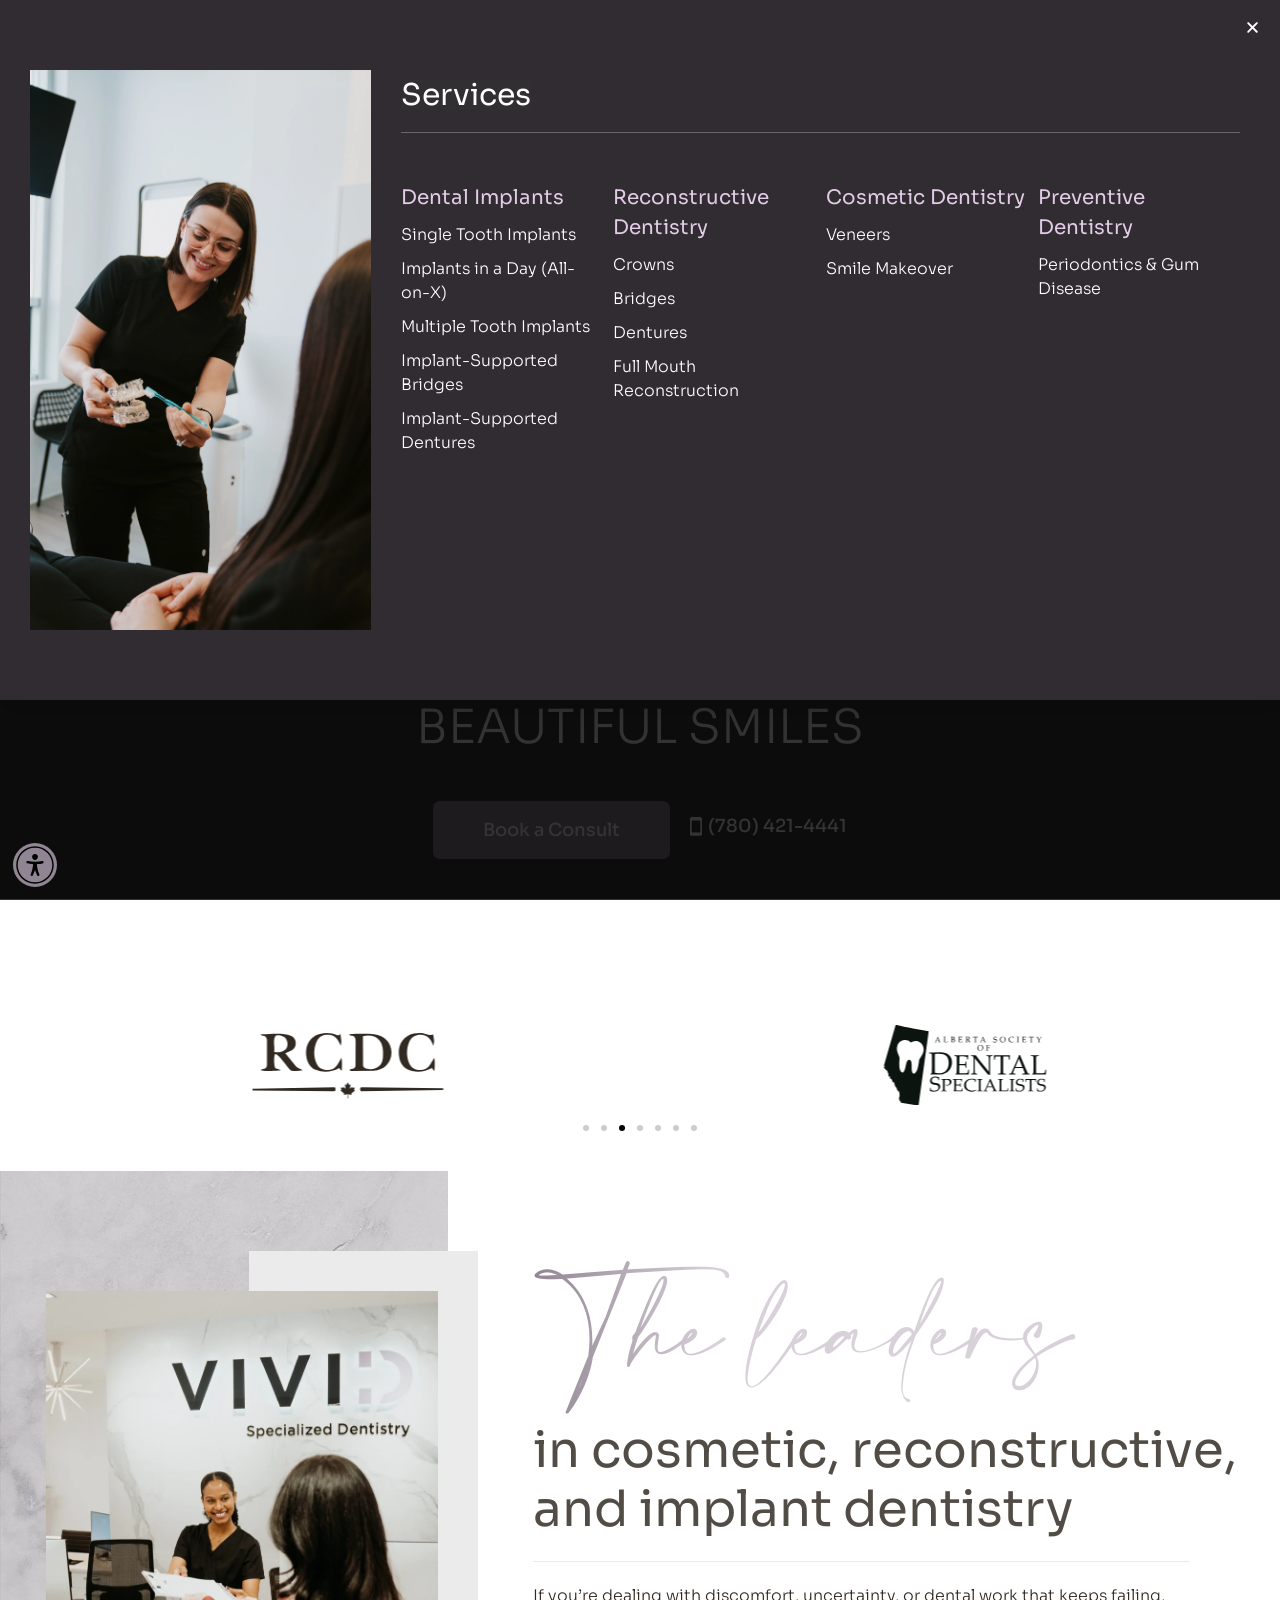
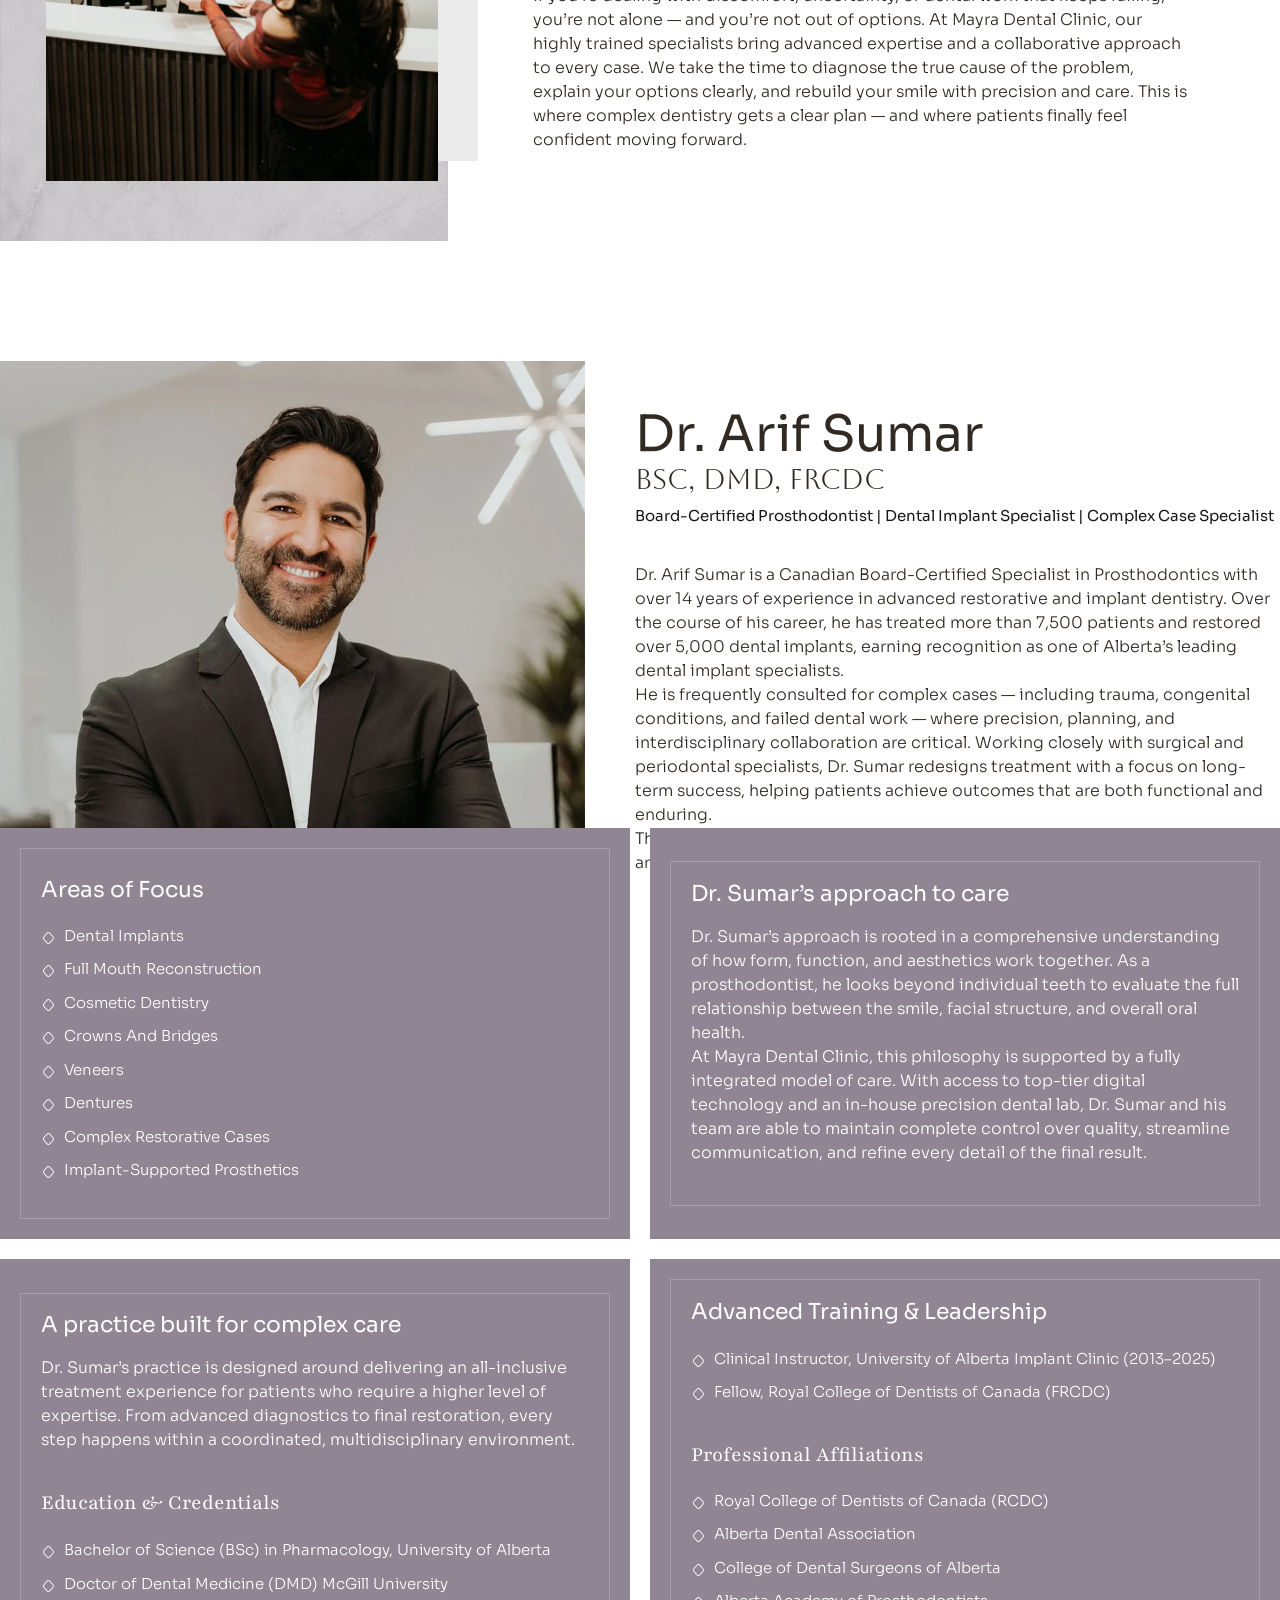
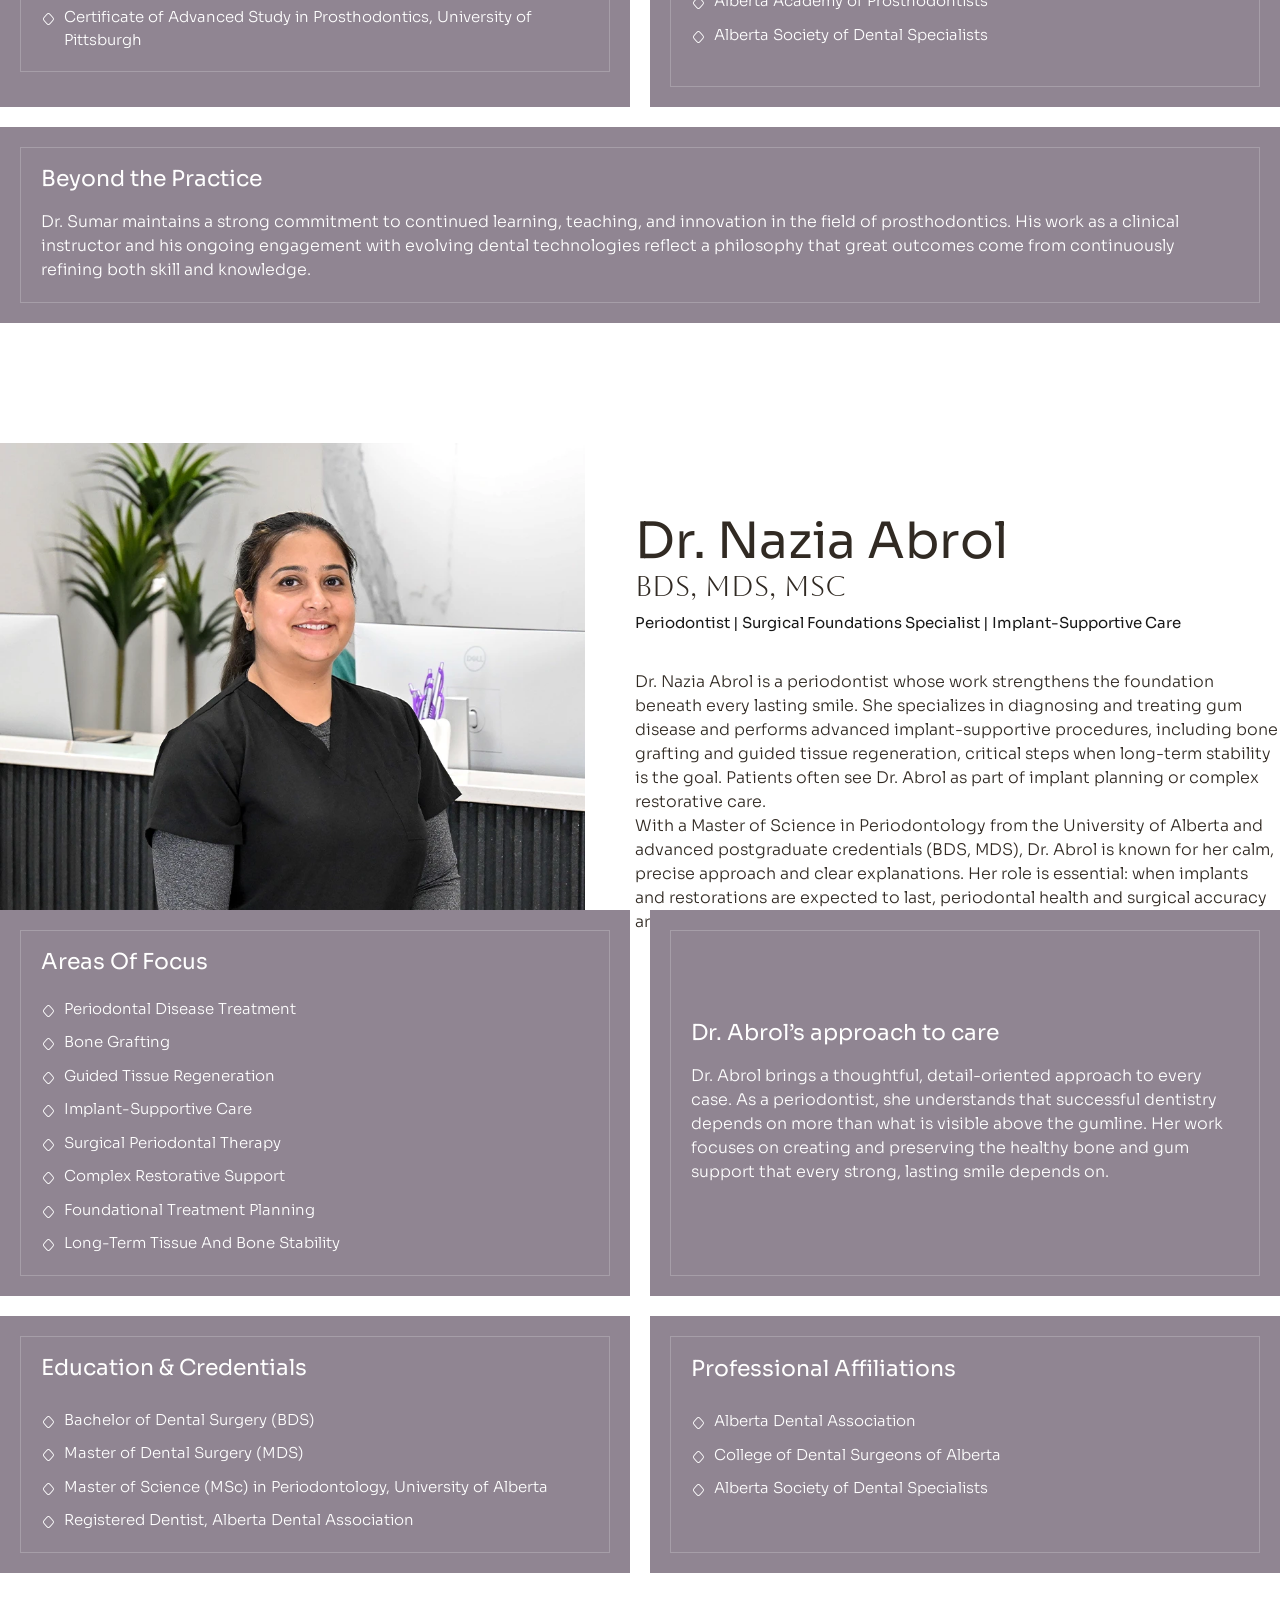
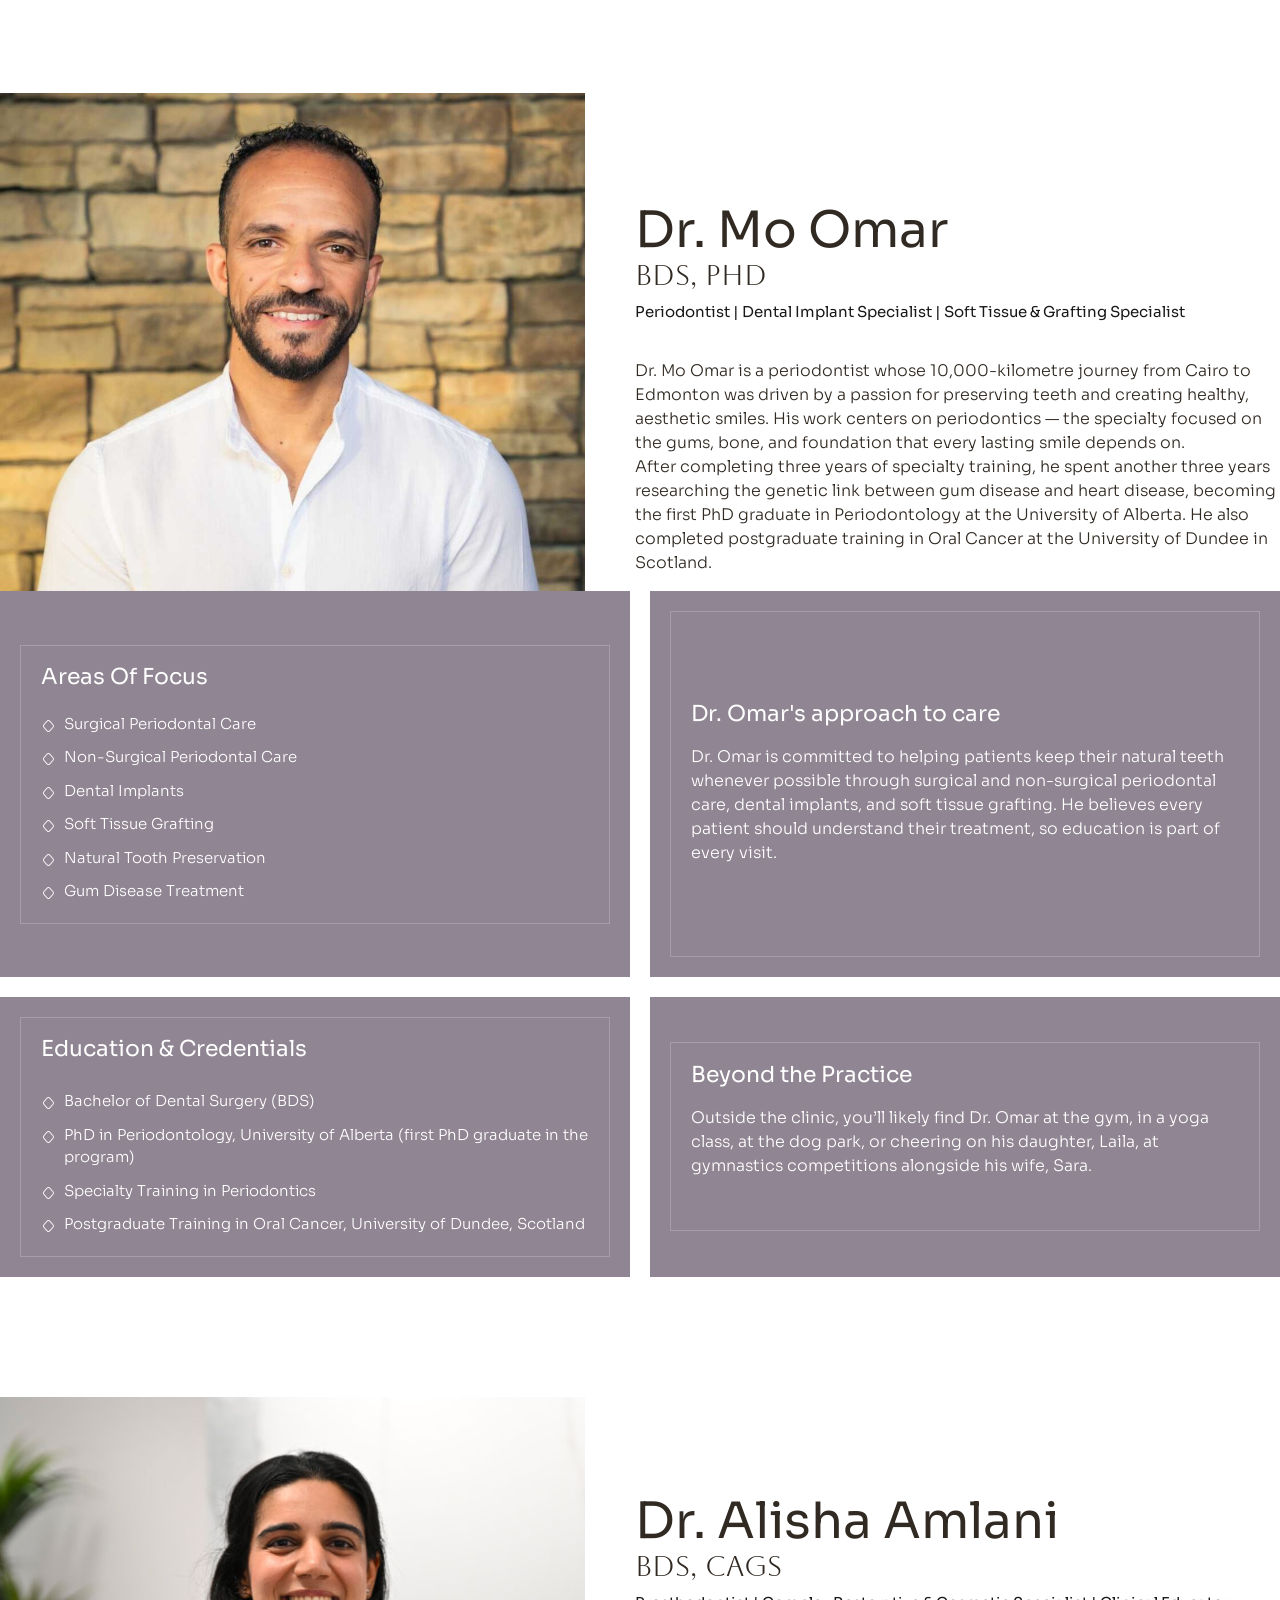
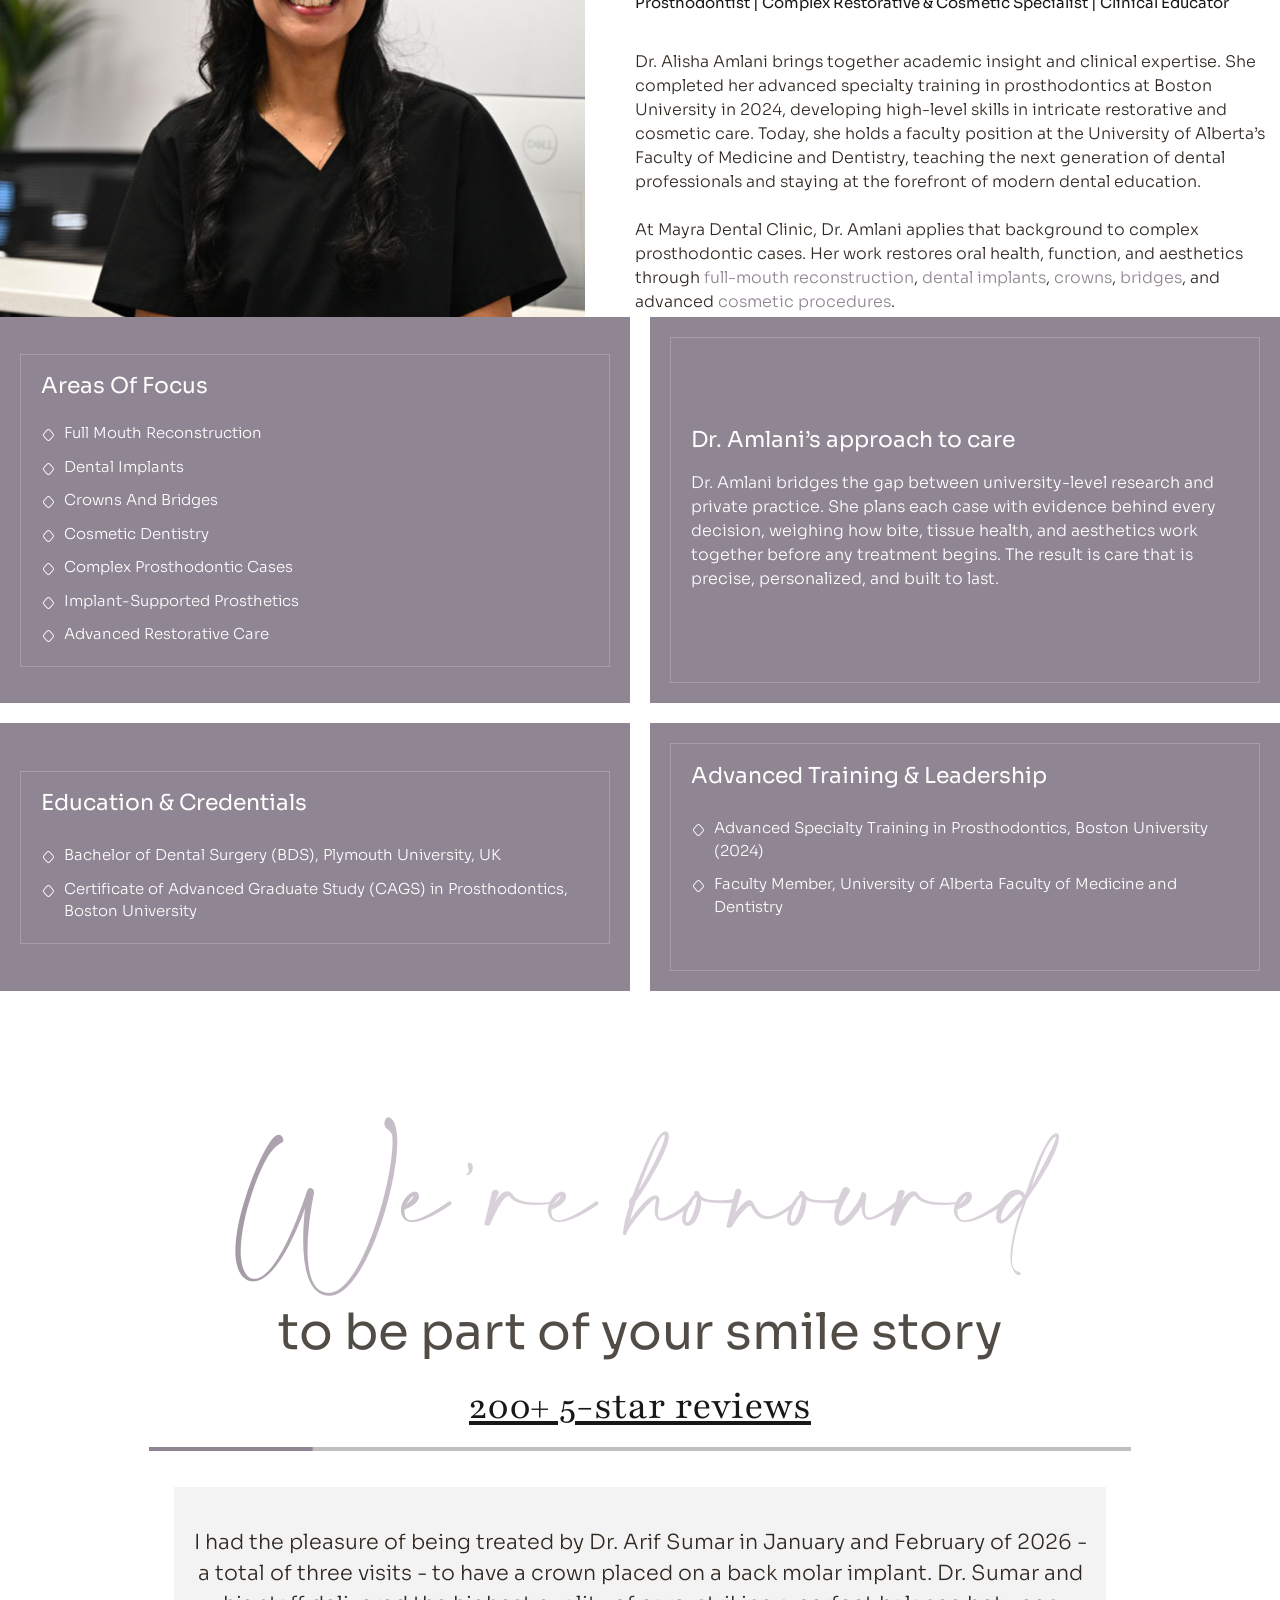
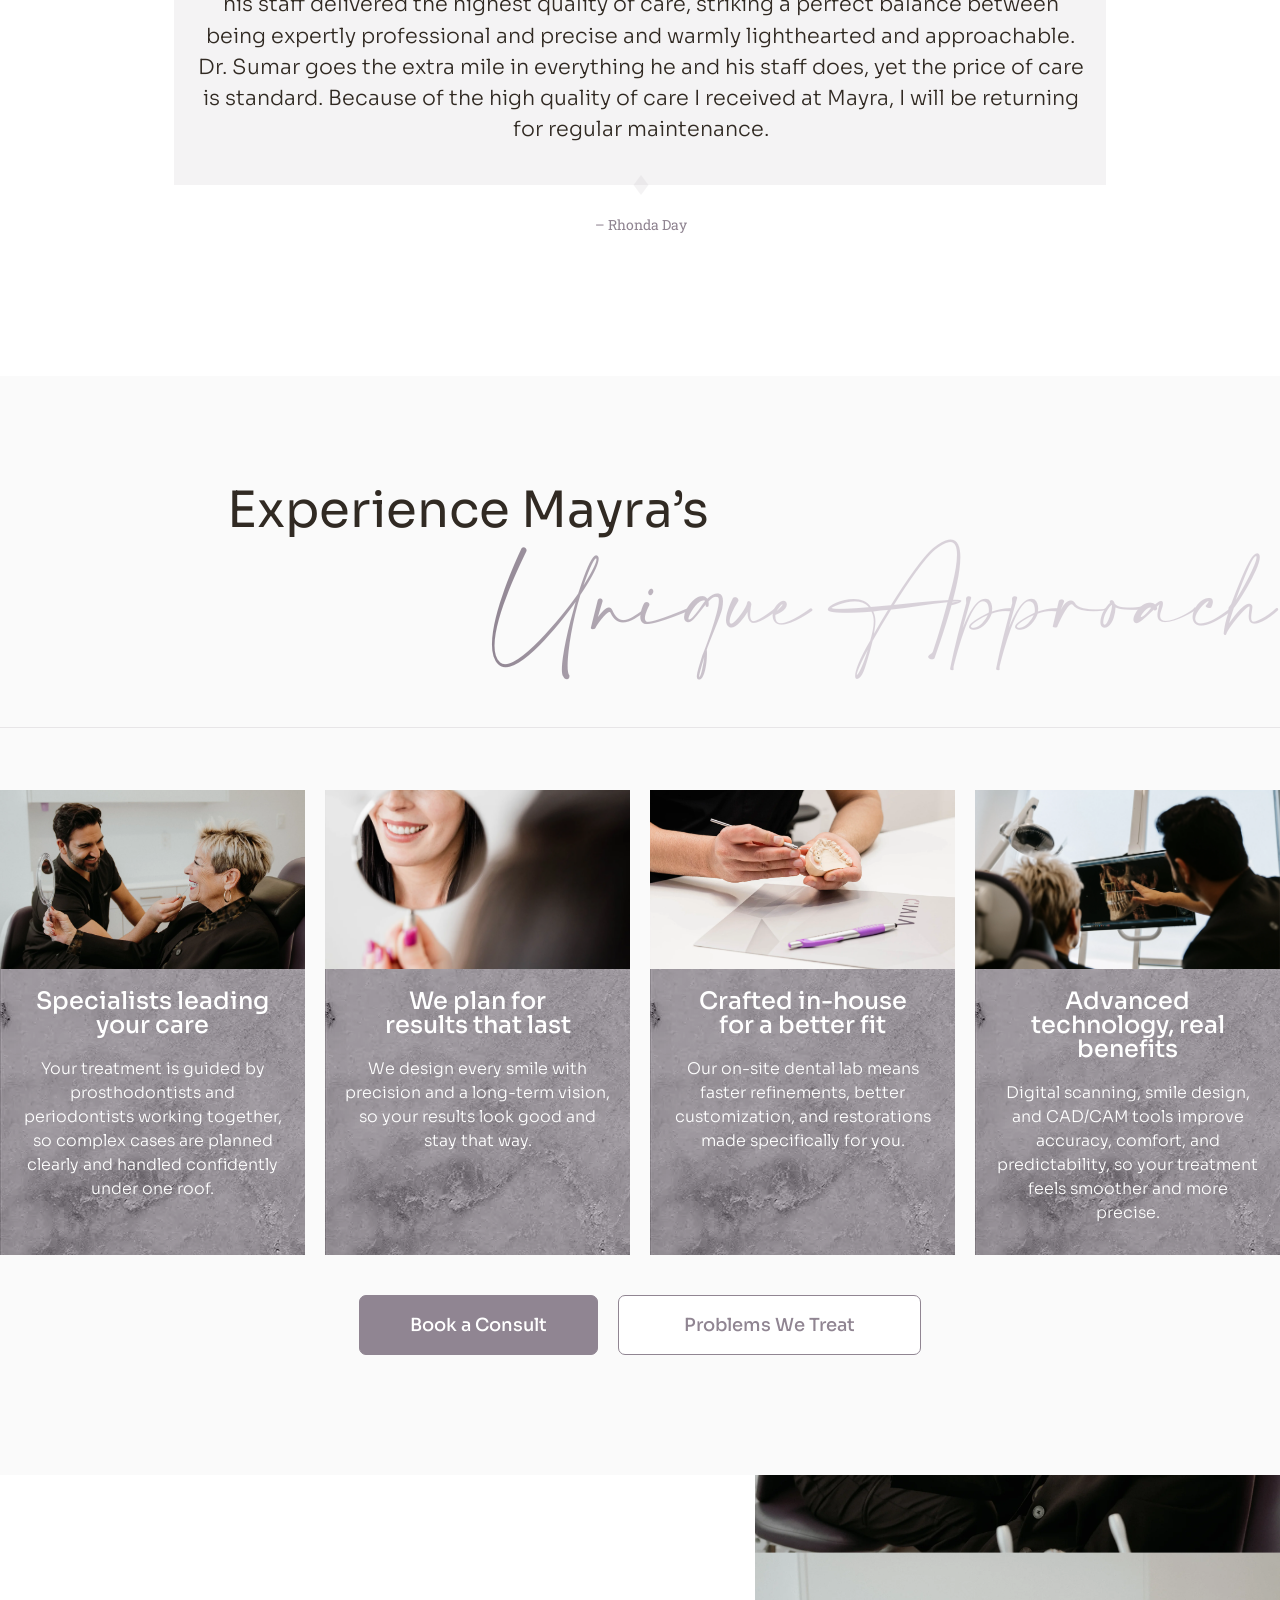
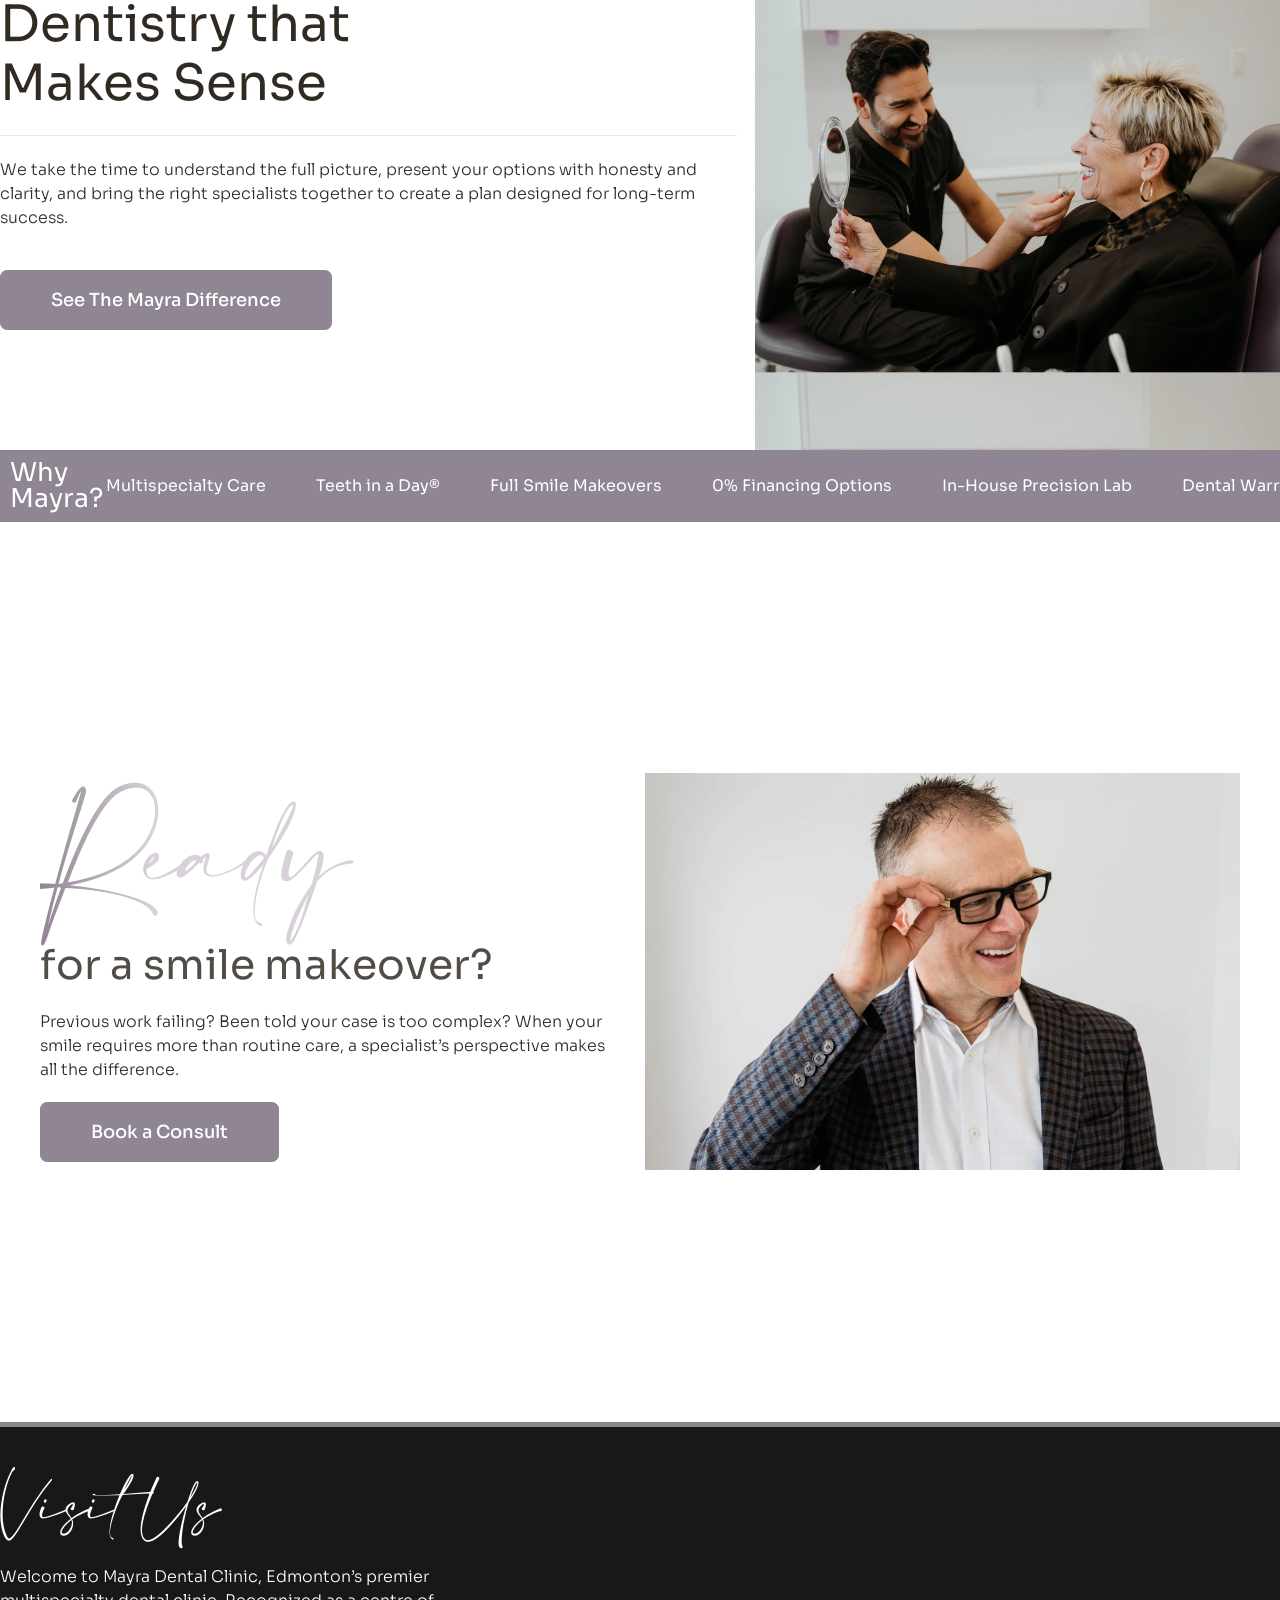
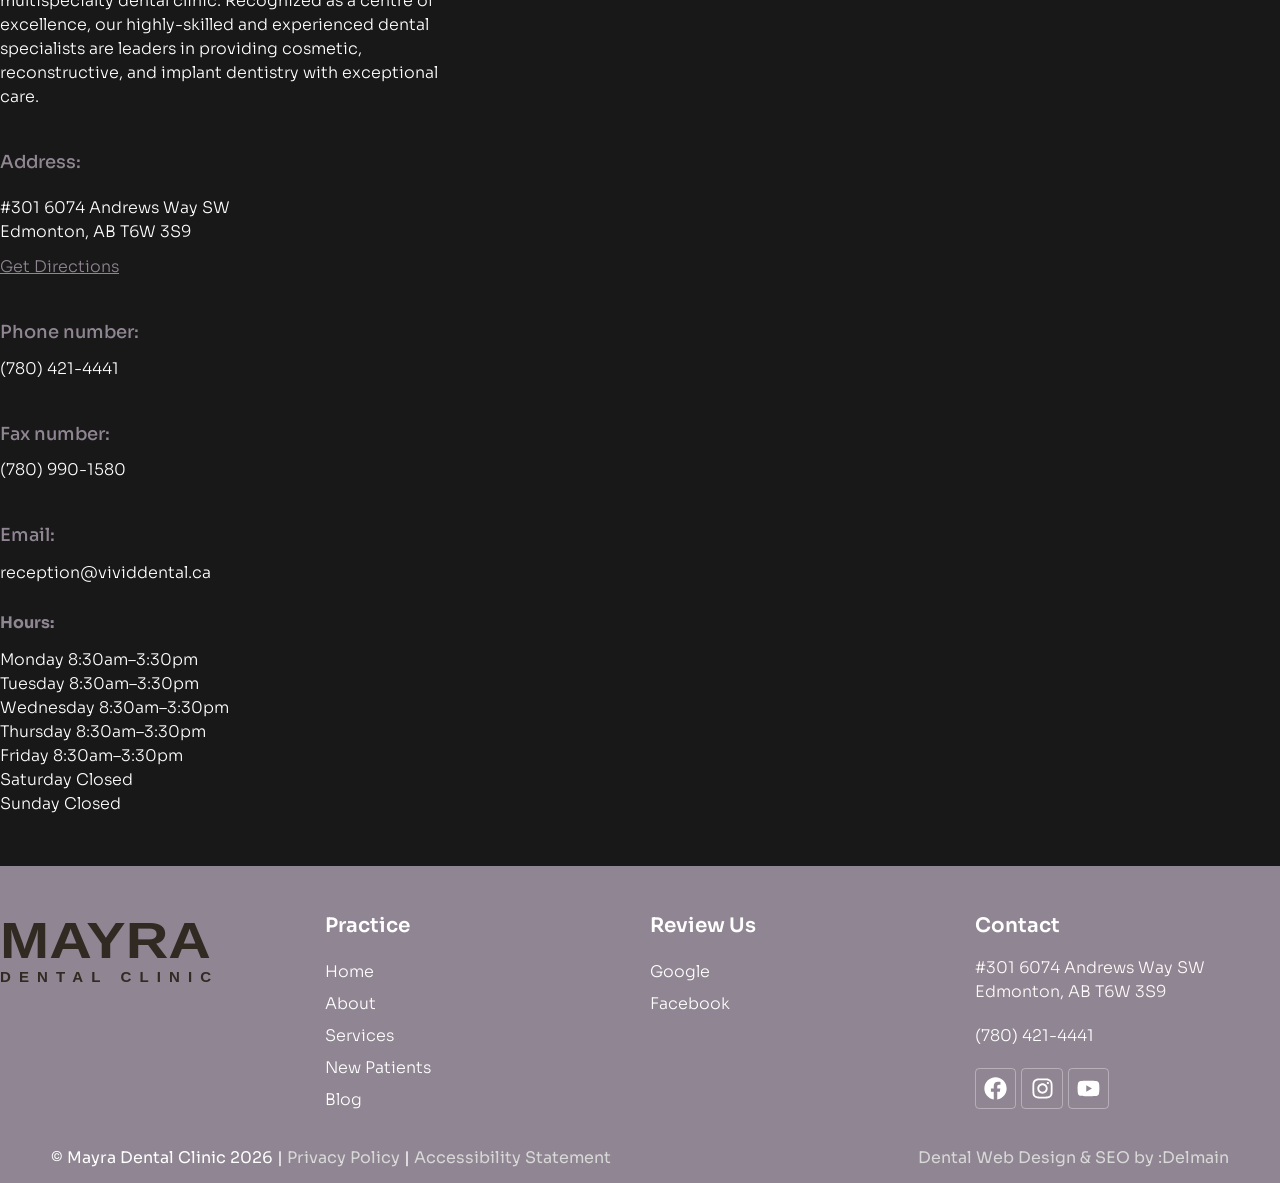
==== about.html @ be723bc6 "Add files via upload" ====
<!DOCTYPE html> <html lang=en-US data-uw-w-loader style><meta charset=utf-8><meta http-equiv=origin-trial content="A7vZI3v+Gz7JfuRolKNM4Aff6zaGuT7X0mf3wtoZTnKv6497cVMnhy03KDqX7kBz/q/[base64]">
<meta name=viewport content="width=device-width, initial-scale=1">
<link rel=profile href=https://gmpg.org/xfn/11>
<meta name=robots content="index, follow, max-image-preview:large, max-snippet:-1, max-video-preview:-1">
<title>About Us | Mayra Dental Clinic</title>
<meta name=description content="About Mayra Dental Clinic | Meet Our Top-Rated Edmonton Prosthodontic Team | Unique Identifier | Book Now">

<meta property=og:locale content=en_US>
<meta property=og:type content=article>
<meta property=og:title content="About Us | Mayra Dental Clinic">
<meta property=og:description content="About Mayra Dental Clinic | Meet Our Top-Rated Edmonton Prosthodontic Team | Unique Identifier | Book Now">

<meta property=og:site_name content="Mayra Dental Clinic">
<meta property=article:modified_time content=2026-08-17T14:33:22+00:00>
<meta property=og:image content=https://www.vividdental.ca/wp-content/uploads/2026/02/about-us-img-819x1024.webp>
<meta name=twitter:card content=summary_large_image>
<meta name=twitter:label1 content="Est. reading time">
<meta name=twitter:data1 content="14 minutes">






<style>:root{--sf-img-0: url("[data-uri]");--sf-img-1: url("[data-uri]");--sf-img-23: url("[data-uri]");--sf-img-24: url("[data-uri]")}</style>
<style id=global-styles-inline-css>:root{--wp--preset--aspect-ratio--square:1;--wp--preset--aspect-ratio--4-3:4/3;--wp--preset--aspect-ratio--3-4:3/4;--wp--preset--aspect-ratio--3-2:3/2;--wp--preset--aspect-ratio--2-3:2/3;--wp--preset--aspect-ratio--16-9:16/9;--wp--preset--aspect-ratio--9-16:9/16;--wp--preset--color--black:#000000;--wp--preset--color--cyan-bluish-gray:#abb8c3;--wp--preset--color--white:#ffffff;--wp--preset--color--pale-pink:#f78da7;--wp--preset--color--vivid-red:#cf2e2e;--wp--preset--color--luminous-vivid-orange:#ff6900;--wp--preset--color--luminous-vivid-amber:#fcb900;--wp--preset--color--light-green-cyan:#7bdcb5;--wp--preset--color--vivid-green-cyan:#00d084;--wp--preset--color--pale-cyan-blue:#8ed1fc;--wp--preset--color--vivid-cyan-blue:#0693e3;--wp--preset--color--vivid-purple:#9b51e0;--wp--preset--gradient--vivid-cyan-blue-to-vivid-purple:linear-gradient(135deg,rgb(6,147,227) 0%,rgb(155,81,224) 100%);--wp--preset--gradient--light-green-cyan-to-vivid-green-cyan:linear-gradient(135deg,rgb(122,220,180) 0%,rgb(0,208,130) 100%);--wp--preset--gradient--luminous-vivid-amber-to-luminous-vivid-orange:linear-gradient(135deg,rgb(252,185,0) 0%,rgb(255,105,0) 100%);--wp--preset--gradient--luminous-vivid-orange-to-vivid-red:linear-gradient(135deg,rgb(255,105,0) 0%,rgb(207,46,46) 100%);--wp--preset--gradient--very-light-gray-to-cyan-bluish-gray:linear-gradient(135deg,rgb(238,238,238) 0%,rgb(169,184,195) 100%);--wp--preset--gradient--cool-to-warm-spectrum:linear-gradient(135deg,rgb(74,234,220) 0%,rgb(151,120,209) 20%,rgb(207,42,186) 40%,rgb(238,44,130) 60%,rgb(251,105,98) 80%,rgb(254,248,76) 100%);--wp--preset--gradient--blush-light-purple:linear-gradient(135deg,rgb(255,206,236) 0%,rgb(152,150,240) 100%);--wp--preset--gradient--blush-bordeaux:linear-gradient(135deg,rgb(254,205,165) 0%,rgb(254,45,45) 50%,rgb(107,0,62) 100%);--wp--preset--gradient--luminous-dusk:linear-gradient(135deg,rgb(255,203,112) 0%,rgb(199,81,192) 50%,rgb(65,88,208) 100%);--wp--preset--gradient--pale-ocean:linear-gradient(135deg,rgb(255,245,203) 0%,rgb(182,227,212) 50%,rgb(51,167,181) 100%);--wp--preset--gradient--electric-grass:linear-gradient(135deg,rgb(202,248,128) 0%,rgb(113,206,126) 100%);--wp--preset--gradient--midnight:linear-gradient(135deg,rgb(2,3,129) 0%,rgb(40,116,252) 100%);--wp--preset--font-size--small:13px;--wp--preset--font-size--medium:20px;--wp--preset--font-size--large:36px;--wp--preset--font-size--x-large:42px;--wp--preset--spacing--20:0.44rem;--wp--preset--spacing--30:0.67rem;--wp--preset--spacing--40:1rem;--wp--preset--spacing--50:1.5rem;--wp--preset--spacing--60:2.25rem;--wp--preset--spacing--70:3.38rem;--wp--preset--spacing--80:5.06rem;--wp--preset--shadow--natural:6px 6px 9px rgba(0,0,0,0.2);--wp--preset--shadow--deep:12px 12px 50px rgba(0,0,0,0.4);--wp--preset--shadow--sharp:6px 6px 0px rgba(0,0,0,0.2);--wp--preset--shadow--outlined:6px 6px 0px -3px rgb(255,255,255),6px 6px rgb(0,0,0);--wp--preset--shadow--crisp:6px 6px 0px rgb(0,0,0)}:root{--wp--style--global--content-size:800px;--wp--style--global--wide-size:1200px}:where(body){margin:0}:root{--wp--style--block-gap:24px}body{padding-top:0px;padding-right:0px;padding-bottom:0px;padding-left:0px}</style>
<style id=hello-elementor-css>html{line-height:1.15;-webkit-text-size-adjust:100%}*,:after,:before{box-sizing:border-box}body{background-color:#fff;color:#333;font-family:-apple-system,BlinkMacSystemFont,Segoe UI,Roboto,Helvetica Neue,Arial,Noto Sans,sans-serif,Apple Color Emoji,Segoe UI Emoji,Segoe UI Symbol,Noto Color Emoji;font-size:1rem;font-weight:400;line-height:1.5;margin:0;-webkit-font-smoothing:antialiased;-moz-osx-font-smoothing:grayscale}h1,h2,h3,h6{color:inherit;font-family:inherit;font-weight:500;line-height:1.2;margin-block-end:1rem;margin-block-start:.5rem}h6{font-size:1rem}p{margin-block-end:.9rem;margin-block-start:0}a{background-color:transparent;color:#c36;text-decoration:none}a:active,a:hover{color:#336}strong{font-weight:bolder}img{border-style:none;height:auto;max-width:100%}textarea{font-family:inherit;font-size:1rem;line-height:1.5;margin:0}textarea{border:1px solid #666;border-radius:3px;padding:.5rem 1rem;transition:all .3s;width:100%}textarea:focus{border-color:#333}[type=button]:not(:disabled),[type=submit]:not(:disabled),button:not(:disabled){cursor:pointer}textarea{overflow:auto;resize:vertical}[type=number]::-webkit-inner-spin-button,[type=number]::-webkit-outer-spin-button{height:auto}[type=search]::-webkit-search-decoration{-webkit-appearance:none}::-webkit-file-upload-button{-webkit-appearance:button;font:inherit}li,ul{background:transparent;border:0;font-size:100%;margin-block-end:0;margin-block-start:0;outline:0;vertical-align:baseline}[tabindex]:not([tabindex="-1"]):focus-visible,a:focus-visible,textarea:focus-visible{box-shadow:0 0 0 4px #fff;outline:2px solid #000;outline-offset:2px}[tabindex]:not([tabindex="-1"]):focus:not(:focus-visible),a:focus:not(:focus-visible),button:focus:not(:focus-visible),input:focus:not(:focus-visible),select:focus:not(:focus-visible),textarea:focus:not(:focus-visible){box-shadow:none;outline:none}</style>
<style id=hello-elementor-theme-style-css>.screen-reader-text{position:absolute!important;word-wrap:normal!important}.screen-reader-text:focus{background-color:#eee;clip:auto!important;clip-path:none;color:#333;display:block;font-size:1rem;height:auto;left:5px;line-height:normal;padding:12px 24px;text-decoration:none;top:5px;width:auto;z-index:100000}@custom-media --hello-screen-xs-and-below (width < 576px);@custom-media --hello-screen-xs-and-above (width >= 576px);@custom-media --hello-screen-xs-only (0 <= width < 576px);@custom-media --hello-screen-sm-and-below (width < 768px);@custom-media --hello-screen-sm-and-above (width >= 768px);@custom-media --hello-screen-sm-only (576px <= width < 768px);@custom-media --hello-screen-md-and-below (width < 992px);@custom-media --hello-screen-md-and-above (width >= 992px);@custom-media --hello-screen-md-only (768px <= width < 992px);@custom-media --hello-screen-xl-and-below (width < 1200px);@custom-media --hello-screen-xl-and-above (width >= 1200px);@custom-media --hello-screen-xl-only (992px <= width < 1200px);</style>
<style>.dialog-widget-content{background-color:var(--e-a-bg-default);border-radius:3px;box-shadow:2px 8px 23px 3px rgba(0,0,0,.2);overflow:hidden;position:absolute}.dialog-message{box-sizing:border-box;line-height:1.5}.dialog-close-button{color:var(--e-a-color-txt);cursor:pointer;font-size:15px;inset-inline-end:15px;line-height:1;margin-block-start:15px;position:absolute;transition:var(--e-a-transition-hover)}.dialog-close-button:hover{color:var(--e-a-color-txt-hover)}.dialog-type-lightbox{background-color:rgba(0,0,0,.8);bottom:0;height:100%;left:0;position:fixed;-webkit-user-select:none;-moz-user-select:none;user-select:none;width:100%;z-index:9999}</style><style id=elementor-frontend-css>:root{--direction-multiplier:1}.elementor-screen-only,.screen-reader-text{height:1px;margin:-1px;overflow:hidden;padding:0;position:absolute;top:-10000em;width:1px;clip:rect(0,0,0,0);border:0}.elementor *,.elementor :after,.elementor :before{box-sizing:border-box}.elementor a{box-shadow:none;text-decoration:none}.elementor img{border:none;border-radius:0;box-shadow:none;height:auto;max-width:100%}.elementor iframe,.elementor video{border:none;line-height:1;margin:0;max-width:100%;width:100%}.elementor .elementor-background-video-container{direction:ltr;inset:0;overflow:hidden;position:absolute;z-index:0}.elementor .elementor-background-video-container{pointer-events:none;transition:opacity 1s}.elementor .elementor-background-video-hosted{inset-block-start:50%;inset-inline-start:50%;position:absolute;transform:translate(-50%,-50%)}.elementor .elementor-background-video-hosted{-o-object-fit:cover;object-fit:cover}.elementor-element{--flex-direction:initial;--flex-wrap:initial;--justify-content:initial;--align-items:initial;--align-content:initial;--gap:initial;--flex-basis:initial;--flex-grow:initial;--flex-shrink:initial;--order:initial;--align-self:initial;align-self:var(--align-self);flex-basis:var(--flex-basis);flex-grow:var(--flex-grow);flex-shrink:var(--flex-shrink);order:var(--order)}.elementor-element:where(.e-con-full,.elementor-widget){align-content:var(--align-content);align-items:var(--align-items);flex-direction:var(--flex-direction);flex-wrap:var(--flex-wrap);gap:var(--row-gap) var(--column-gap);justify-content:var(--justify-content)}.elementor-align-left{text-align:left}.elementor-align-left .elementor-button{width:auto}@media (max-width:767px){.elementor-mobile-align-center{text-align:center}.elementor-mobile-align-center .elementor-button{width:auto}}:root{--page-title-display:block}@keyframes eicon-spin{0%{transform:rotate(0deg)}to{transform:rotate(359deg)}}.elementor-widget{position:relative}.elementor-grid .elementor-grid-item{min-width:0}.elementor-grid-0 .elementor-grid{display:inline-block;margin-block-end:calc(-1*var(--grid-row-gap));width:100%;word-spacing:var(--grid-column-gap)}.elementor-grid-0 .elementor-grid .elementor-grid-item{display:inline-block;margin-block-end:var(--grid-row-gap);word-break:break-word}@media (min-width:1025px){#elementor-device-mode:after{content:"desktop"}}@media (min-width:-1){#elementor-device-mode:after{content:"widescreen"}}@media (max-width:-1){#elementor-device-mode:after{content:"laptop";content:"tablet_extra"}}@media (max-width:1024px){#elementor-device-mode:after{content:"tablet"}}@media (max-width:-1){#elementor-device-mode:after{content:"mobile_extra"}}@media (max-width:767px){#elementor-device-mode:after{content:"mobile"}}@media (prefers-reduced-motion:no-preference){html{scroll-behavior:smooth}}.e-con{--border-radius:0;--border-top-width:0px;--border-right-width:0px;--border-bottom-width:0px;--border-left-width:0px;--border-style:initial;--border-color:initial;--container-widget-width:100%;--container-widget-height:initial;--container-widget-flex-grow:0;--container-widget-align-self:initial;--content-width:min(100%,var(--container-max-width,1140px));--width:100%;--min-height:initial;--height:auto;--text-align:initial;--margin-top:0px;--margin-right:0px;--margin-bottom:0px;--margin-left:0px;--padding-top:var(--container-default-padding-top,10px);--padding-right:var(--container-default-padding-right,10px);--padding-bottom:var(--container-default-padding-bottom,10px);--padding-left:var(--container-default-padding-left,10px);--position:relative;--z-index:revert;--overflow:visible;--gap:var(--widgets-spacing,20px);--row-gap:var(--widgets-spacing-row,20px);--column-gap:var(--widgets-spacing-column,20px);--overlay-mix-blend-mode:initial;--overlay-opacity:1;--overlay-transition:0.3s;--e-con-grid-template-columns:repeat(3,1fr);--e-con-grid-template-rows:repeat(2,1fr);border-radius:var(--border-radius);height:var(--height);min-height:var(--min-height);min-width:0;overflow:var(--overflow);position:var(--position);width:var(--width);z-index:var(--z-index);--flex-wrap-mobile:wrap}.e-con:where(:not(.e-div-block-base)){transition:background var(--background-transition,.3s),border var(--border-transition,.3s),box-shadow var(--border-transition,.3s),transform var(--e-con-transform-transition-duration,.4s)}.e-con{--margin-block-start:var(--margin-top);--margin-block-end:var(--margin-bottom);--margin-inline-start:var(--margin-left);--margin-inline-end:var(--margin-right);--padding-inline-start:var(--padding-left);--padding-inline-end:var(--padding-right);--padding-block-start:var(--padding-top);--padding-block-end:var(--padding-bottom);--border-block-start-width:var(--border-top-width);--border-block-end-width:var(--border-bottom-width);--border-inline-start-width:var(--border-left-width);--border-inline-end-width:var(--border-right-width)}.e-con{margin-block-end:var(--margin-block-end);margin-block-start:var(--margin-block-start);margin-inline-end:var(--margin-inline-end);margin-inline-start:var(--margin-inline-start);padding-inline-end:var(--padding-inline-end);padding-inline-start:var(--padding-inline-start)}.e-con.e-flex{--flex-direction:column;--flex-basis:auto;--flex-grow:0;--flex-shrink:1;flex:var(--flex-grow) var(--flex-shrink) var(--flex-basis)}.e-con-full,.e-con>.e-con-inner{padding-block-end:var(--padding-block-end);padding-block-start:var(--padding-block-start);text-align:var(--text-align)}.e-con-full.e-flex,.e-con.e-flex>.e-con-inner{flex-direction:var(--flex-direction)}.e-con,.e-con>.e-con-inner{display:var(--display)}.e-con-boxed.e-flex{align-content:normal;align-items:normal;flex-direction:column;flex-wrap:nowrap;justify-content:normal}.e-con-boxed{gap:initial;text-align:initial}.e-con.e-flex>.e-con-inner{align-content:var(--align-content);align-items:var(--align-items);align-self:auto;flex-basis:auto;flex-grow:1;flex-shrink:1;flex-wrap:var(--flex-wrap);justify-content:var(--justify-content)}.e-con>.e-con-inner{gap:var(--row-gap) var(--column-gap);height:100%;margin:0 auto;max-width:var(--content-width);padding-inline-end:0;padding-inline-start:0;width:100%}:is(.elementor-section-wrap,[data-elementor-id])>.e-con{--margin-left:auto;--margin-right:auto;max-width:min(100%,var(--width))}.e-con .elementor-widget.elementor-widget{margin-block-end:0}.e-con:before,:is(.e-con,.e-con>.e-con-inner)>.elementor-background-video-container:before{border-block-end-width:var(--border-block-end-width);border-block-start-width:var(--border-block-start-width);border-color:var(--border-color);border-inline-end-width:var(--border-inline-end-width);border-inline-start-width:var(--border-inline-start-width);border-radius:var(--border-radius);border-style:var(--border-style);content:var(--background-overlay);display:block;height:max(100% + var(--border-top-width) + var(--border-bottom-width),100%);left:calc(0px - var(--border-left-width));mix-blend-mode:var(--overlay-mix-blend-mode);opacity:var(--overlay-opacity);position:absolute;top:calc(0px - var(--border-top-width));transition:var(--overlay-transition,.3s);width:max(100% + var(--border-left-width) + var(--border-right-width),100%)}.e-con:before{transition:background var(--overlay-transition,.3s),border-radius var(--border-transition,.3s),opacity var(--overlay-transition,.3s)}:is(.e-con,.e-con>.e-con-inner)>.elementor-background-video-container{border-block-end-width:var(--border-block-end-width);border-block-start-width:var(--border-block-start-width);border-color:var(--border-color);border-inline-end-width:var(--border-inline-end-width);border-inline-start-width:var(--border-inline-start-width);border-radius:var(--border-radius);border-style:var(--border-style);height:max(100% + var(--border-top-width) + var(--border-bottom-width),100%);left:calc(0px - var(--border-left-width));top:calc(0px - var(--border-top-width));width:max(100% + var(--border-left-width) + var(--border-right-width),100%)}:is(.e-con,.e-con>.e-con-inner)>.elementor-background-video-container:before{z-index:1}.e-con .elementor-widget{min-width:0}.e-con .elementor-widget.e-widget-swiper{width:100%}.e-con.e-con>.e-con-inner>.elementor-widget,.elementor.elementor .e-con>.elementor-widget{max-width:100%}.e-con .elementor-widget:not(:last-child){--kit-widget-spacing:0px}@media (max-width:767px){.e-con.e-flex{--width:100%;--flex-wrap:var(--flex-wrap-mobile)}}.elementor-field-group .elementor-field-textual::-moz-placeholder{color:inherit;font-family:inherit;opacity:.6}.elementor-element:where(:not(.e-con)):where(:not(.e-div-block-base)):not(:has(.elementor-widget-container)){transition:background .3s,border .3s,border-radius .3s,box-shadow .3s,transform var(--e-transform-transition-duration,.4s)}.elementor-heading-title{line-height:1;margin:0;padding:0}.elementor-button{border-radius:3px;color:#fff;display:inline-block;fill:#fff;line-height:1;text-align:center;transition:all .3s}.elementor-button:focus,.elementor-button:hover,.elementor-button:visited{color:#fff}.elementor-button-content-wrapper{display:flex;flex-direction:row;gap:5px;justify-content:center}.elementor-button-icon{align-items:center;display:flex}.elementor-button-icon svg{height:auto;width:1em}.elementor-button-text{display:inline-block}.elementor-button span{text-decoration:inherit}.elementor-icon{color:#69727d;display:inline-block;line-height:1;text-align:center;transition:all .3s}.elementor-icon:hover{color:#69727d}.elementor-icon svg{display:block;height:1em;position:relative;width:1em}.elementor-icon svg:before{left:50%;position:absolute;transform:translateX(-50%)}.elementor-shape-rounded .elementor-icon{border-radius:10%}.animated.animated-slow{animation-duration:2s}@media (prefers-reduced-motion:reduce){.animated{animation:none!important}html *{transition-delay:0s!important;transition-duration:0s!important}}@media (max-width:767px){.elementor .elementor-hidden-mobile{display:none}}@media (min-width:768px) and (max-width:1024px){.elementor .elementor-hidden-tablet{display:none}}@media (min-width:1025px) and (max-width:99999px){.elementor .elementor-hidden-desktop{display:none}}</style>
<style id=elementor-frontend-inline-css>@-webkit-keyframes ha_fadeIn{0%{opacity:0}to{opacity:1}}@keyframes ha_fadeIn{0%{opacity:0}to{opacity:1}}@-webkit-keyframes ha_zoomIn{0%{opacity:0;-webkit-transform:scale3d(.3,.3,.3);transform:scale3d(.3,.3,.3)}50%{opacity:1}}@keyframes ha_zoomIn{0%{opacity:0;-webkit-transform:scale3d(.3,.3,.3);transform:scale3d(.3,.3,.3)}50%{opacity:1}}@-webkit-keyframes ha_rollIn{0%{opacity:0;-webkit-transform:translate3d(-100%,0,0) rotate3d(0,0,1,-120deg);transform:translate3d(-100%,0,0) rotate3d(0,0,1,-120deg)}to{opacity:1}}@keyframes ha_rollIn{0%{opacity:0;-webkit-transform:translate3d(-100%,0,0) rotate3d(0,0,1,-120deg);transform:translate3d(-100%,0,0) rotate3d(0,0,1,-120deg)}to{opacity:1}}@-webkit-keyframes ha_bounce{0%,20%,53%,to{-webkit-animation-timing-function:cubic-bezier(.215,.61,.355,1);animation-timing-function:cubic-bezier(.215,.61,.355,1)}40%,43%{-webkit-transform:translate3d(0,-30px,0) scaleY(1.1);transform:translate3d(0,-30px,0) scaleY(1.1);-webkit-animation-timing-function:cubic-bezier(.755,.05,.855,.06);animation-timing-function:cubic-bezier(.755,.05,.855,.06)}70%{-webkit-transform:translate3d(0,-15px,0) scaleY(1.05);transform:translate3d(0,-15px,0) scaleY(1.05);-webkit-animation-timing-function:cubic-bezier(.755,.05,.855,.06);animation-timing-function:cubic-bezier(.755,.05,.855,.06)}80%{-webkit-transition-timing-function:cubic-bezier(.215,.61,.355,1);transition-timing-function:cubic-bezier(.215,.61,.355,1);-webkit-transform:translate3d(0,0,0) scaleY(.95);transform:translate3d(0,0,0) scaleY(.95)}90%{-webkit-transform:translate3d(0,-4px,0) scaleY(1.02);transform:translate3d(0,-4px,0) scaleY(1.02)}}@keyframes ha_bounce{0%,20%,53%,to{-webkit-animation-timing-function:cubic-bezier(.215,.61,.355,1);animation-timing-function:cubic-bezier(.215,.61,.355,1)}40%,43%{-webkit-transform:translate3d(0,-30px,0) scaleY(1.1);transform:translate3d(0,-30px,0) scaleY(1.1);-webkit-animation-timing-function:cubic-bezier(.755,.05,.855,.06);animation-timing-function:cubic-bezier(.755,.05,.855,.06)}70%{-webkit-transform:translate3d(0,-15px,0) scaleY(1.05);transform:translate3d(0,-15px,0) scaleY(1.05);-webkit-animation-timing-function:cubic-bezier(.755,.05,.855,.06);animation-timing-function:cubic-bezier(.755,.05,.855,.06)}80%{-webkit-transition-timing-function:cubic-bezier(.215,.61,.355,1);transition-timing-function:cubic-bezier(.215,.61,.355,1);-webkit-transform:translate3d(0,0,0) scaleY(.95);transform:translate3d(0,0,0) scaleY(.95)}90%{-webkit-transform:translate3d(0,-4px,0) scaleY(1.02);transform:translate3d(0,-4px,0) scaleY(1.02)}}@-webkit-keyframes ha_bounceIn{0%,20%,40%,60%,80%,to{-webkit-animation-timing-function:cubic-bezier(.215,.61,.355,1);animation-timing-function:cubic-bezier(.215,.61,.355,1)}0%{opacity:0;-webkit-transform:scale3d(.3,.3,.3);transform:scale3d(.3,.3,.3)}20%{-webkit-transform:scale3d(1.1,1.1,1.1);transform:scale3d(1.1,1.1,1.1)}40%{-webkit-transform:scale3d(.9,.9,.9);transform:scale3d(.9,.9,.9)}60%{opacity:1;-webkit-transform:scale3d(1.03,1.03,1.03);transform:scale3d(1.03,1.03,1.03)}80%{-webkit-transform:scale3d(.97,.97,.97);transform:scale3d(.97,.97,.97)}to{opacity:1}}@keyframes ha_bounceIn{0%,20%,40%,60%,80%,to{-webkit-animation-timing-function:cubic-bezier(.215,.61,.355,1);animation-timing-function:cubic-bezier(.215,.61,.355,1)}0%{opacity:0;-webkit-transform:scale3d(.3,.3,.3);transform:scale3d(.3,.3,.3)}20%{-webkit-transform:scale3d(1.1,1.1,1.1);transform:scale3d(1.1,1.1,1.1)}40%{-webkit-transform:scale3d(.9,.9,.9);transform:scale3d(.9,.9,.9)}60%{opacity:1;-webkit-transform:scale3d(1.03,1.03,1.03);transform:scale3d(1.03,1.03,1.03)}80%{-webkit-transform:scale3d(.97,.97,.97);transform:scale3d(.97,.97,.97)}to{opacity:1}}@-webkit-keyframes ha_flipInX{0%{opacity:0;-webkit-transform:perspective(400px) rotate3d(1,0,0,90deg);transform:perspective(400px) rotate3d(1,0,0,90deg);-webkit-animation-timing-function:ease-in;animation-timing-function:ease-in}40%{-webkit-transform:perspective(400px) rotate3d(1,0,0,-20deg);transform:perspective(400px) rotate3d(1,0,0,-20deg);-webkit-animation-timing-function:ease-in;animation-timing-function:ease-in}60%{opacity:1;-webkit-transform:perspective(400px) rotate3d(1,0,0,10deg);transform:perspective(400px) rotate3d(1,0,0,10deg)}80%{-webkit-transform:perspective(400px) rotate3d(1,0,0,-5deg);transform:perspective(400px) rotate3d(1,0,0,-5deg)}}@keyframes ha_flipInX{0%{opacity:0;-webkit-transform:perspective(400px) rotate3d(1,0,0,90deg);transform:perspective(400px) rotate3d(1,0,0,90deg);-webkit-animation-timing-function:ease-in;animation-timing-function:ease-in}40%{-webkit-transform:perspective(400px) rotate3d(1,0,0,-20deg);transform:perspective(400px) rotate3d(1,0,0,-20deg);-webkit-animation-timing-function:ease-in;animation-timing-function:ease-in}60%{opacity:1;-webkit-transform:perspective(400px) rotate3d(1,0,0,10deg);transform:perspective(400px) rotate3d(1,0,0,10deg)}80%{-webkit-transform:perspective(400px) rotate3d(1,0,0,-5deg);transform:perspective(400px) rotate3d(1,0,0,-5deg)}}@-webkit-keyframes ha_flipInY{0%{opacity:0;-webkit-transform:perspective(400px) rotate3d(0,1,0,90deg);transform:perspective(400px) rotate3d(0,1,0,90deg);-webkit-animation-timing-function:ease-in;animation-timing-function:ease-in}40%{-webkit-transform:perspective(400px) rotate3d(0,1,0,-20deg);transform:perspective(400px) rotate3d(0,1,0,-20deg);-webkit-animation-timing-function:ease-in;animation-timing-function:ease-in}60%{opacity:1;-webkit-transform:perspective(400px) rotate3d(0,1,0,10deg);transform:perspective(400px) rotate3d(0,1,0,10deg)}80%{-webkit-transform:perspective(400px) rotate3d(0,1,0,-5deg);transform:perspective(400px) rotate3d(0,1,0,-5deg)}}@keyframes ha_flipInY{0%{opacity:0;-webkit-transform:perspective(400px) rotate3d(0,1,0,90deg);transform:perspective(400px) rotate3d(0,1,0,90deg);-webkit-animation-timing-function:ease-in;animation-timing-function:ease-in}40%{-webkit-transform:perspective(400px) rotate3d(0,1,0,-20deg);transform:perspective(400px) rotate3d(0,1,0,-20deg);-webkit-animation-timing-function:ease-in;animation-timing-function:ease-in}60%{opacity:1;-webkit-transform:perspective(400px) rotate3d(0,1,0,10deg);transform:perspective(400px) rotate3d(0,1,0,10deg)}80%{-webkit-transform:perspective(400px) rotate3d(0,1,0,-5deg);transform:perspective(400px) rotate3d(0,1,0,-5deg)}}@-webkit-keyframes ha_swing{20%{-webkit-transform:rotate3d(0,0,1,15deg);transform:rotate3d(0,0,1,15deg)}40%{-webkit-transform:rotate3d(0,0,1,-10deg);transform:rotate3d(0,0,1,-10deg)}60%{-webkit-transform:rotate3d(0,0,1,5deg);transform:rotate3d(0,0,1,5deg)}80%{-webkit-transform:rotate3d(0,0,1,-5deg);transform:rotate3d(0,0,1,-5deg)}}@keyframes ha_swing{20%{-webkit-transform:rotate3d(0,0,1,15deg);transform:rotate3d(0,0,1,15deg)}40%{-webkit-transform:rotate3d(0,0,1,-10deg);transform:rotate3d(0,0,1,-10deg)}60%{-webkit-transform:rotate3d(0,0,1,5deg);transform:rotate3d(0,0,1,5deg)}80%{-webkit-transform:rotate3d(0,0,1,-5deg);transform:rotate3d(0,0,1,-5deg)}}@-webkit-keyframes ha_slideInDown{0%{visibility:visible;-webkit-transform:translate3d(0,-100%,0);transform:translate3d(0,-100%,0)}}@keyframes ha_slideInDown{0%{visibility:visible;-webkit-transform:translate3d(0,-100%,0);transform:translate3d(0,-100%,0)}}@-webkit-keyframes ha_slideInUp{0%{visibility:visible;-webkit-transform:translate3d(0,100%,0);transform:translate3d(0,100%,0)}}@keyframes ha_slideInUp{0%{visibility:visible;-webkit-transform:translate3d(0,100%,0);transform:translate3d(0,100%,0)}}@-webkit-keyframes ha_slideInLeft{0%{visibility:visible;-webkit-transform:translate3d(-100%,0,0);transform:translate3d(-100%,0,0)}}@keyframes ha_slideInLeft{0%{visibility:visible;-webkit-transform:translate3d(-100%,0,0);transform:translate3d(-100%,0,0)}}@-webkit-keyframes ha_slideInRight{0%{visibility:visible;-webkit-transform:translate3d(100%,0,0);transform:translate3d(100%,0,0)}}@keyframes ha_slideInRight{0%{visibility:visible;-webkit-transform:translate3d(100%,0,0);transform:translate3d(100%,0,0)}}</style>
<style id=elementor-post-237664-css>.elementor-kit-237664{--e-global-color-primary:#908592;--e-global-color-secondary:#FFFFFF;--e-global-color-text:#312A23;--e-global-color-accent:#61CE70;--e-global-typography-primary-font-family:"Roboto";--e-global-typography-primary-font-weight:600;--e-global-typography-secondary-font-family:"Roboto Slab";--e-global-typography-secondary-font-weight:400;--e-global-typography-text-font-family:"Roboto";--e-global-typography-text-font-weight:400;--e-global-typography-accent-font-family:"Roboto";--e-global-typography-accent-font-weight:500}.e-con{--container-max-width:1140px}.elementor-widget:not(:last-child){--kit-widget-spacing:20px}.elementor-element{--widgets-spacing:20px 20px;--widgets-spacing-row:20px;--widgets-spacing-column:20px}@media (max-width:1024px){.e-con{--container-max-width:1024px}}@media (max-width:767px){.e-con{--container-max-width:767px}}</style>
<style id=widget-image-css>.elementor-widget-image{text-align:center}.elementor-widget-image a{display:inline-block}.elementor-widget-image img{display:inline-block;vertical-align:middle}</style>
<style id=widget-nav-menu-css>/*! elementor-pro - v4.2.0 - 31-08-2026 */.elementor-item:after,.elementor-item:before{display:block;position:absolute;transition:.3s;transition-timing-function:cubic-bezier(.58,.3,.005,1)}.elementor-item:not(:hover):not(:focus):not(.elementor-item-active):not(.highlighted):after,.elementor-item:not(:hover):not(:focus):not(.elementor-item-active):not(.highlighted):before{opacity:0}.elementor-item-active:after,.elementor-item-active:before,.elementor-item:focus:after,.elementor-item:focus:before,.elementor-item:hover:after,.elementor-item:hover:before{transform:scale(1)}.e--pointer-underline .elementor-item:after,.e--pointer-underline .elementor-item:before{background-color:#3f444b;height:3px;left:0;width:100%;z-index:2}.e--pointer-double-line.e--animation-grow .elementor-item:not(:hover):not(:focus):not(.elementor-item-active):not(.highlighted):after,.e--pointer-double-line.e--animation-grow .elementor-item:not(:hover):not(:focus):not(.elementor-item-active):not(.highlighted):before,.e--pointer-overline.e--animation-grow .elementor-item:not(:hover):not(:focus):not(.elementor-item-active):not(.highlighted):after,.e--pointer-overline.e--animation-grow .elementor-item:not(:hover):not(:focus):not(.elementor-item-active):not(.highlighted):before,.e--pointer-underline.e--animation-grow .elementor-item:not(:hover):not(:focus):not(.elementor-item-active):not(.highlighted):after,.e--pointer-underline.e--animation-grow .elementor-item:not(:hover):not(:focus):not(.elementor-item-active):not(.highlighted):before{height:0;left:50%;width:0}.e--pointer-double-line.e--animation-drop-out .elementor-item:not(:hover):not(:focus):not(.elementor-item-active):not(.highlighted):before,.e--pointer-overline.e--animation-drop-out .elementor-item:not(:hover):not(:focus):not(.elementor-item-active):not(.highlighted):before,.e--pointer-underline.e--animation-drop-out .elementor-item:not(:hover):not(:focus):not(.elementor-item-active):not(.highlighted):before{top:10px}.e--pointer-double-line.e--animation-drop-out .elementor-item:not(:hover):not(:focus):not(.elementor-item-active):not(.highlighted):after,.e--pointer-overline.e--animation-drop-out .elementor-item:not(:hover):not(:focus):not(.elementor-item-active):not(.highlighted):after,.e--pointer-underline.e--animation-drop-out .elementor-item:not(:hover):not(:focus):not(.elementor-item-active):not(.highlighted):after{bottom:10px}.e--pointer-double-line.e--animation-drop-in .elementor-item:not(:hover):not(:focus):not(.elementor-item-active):not(.highlighted):before,.e--pointer-overline.e--animation-drop-in .elementor-item:not(:hover):not(:focus):not(.elementor-item-active):not(.highlighted):before,.e--pointer-underline.e--animation-drop-in .elementor-item:not(:hover):not(:focus):not(.elementor-item-active):not(.highlighted):before{top:-10px}.e--pointer-double-line.e--animation-drop-in .elementor-item:not(:hover):not(:focus):not(.elementor-item-active):not(.highlighted):after,.e--pointer-overline.e--animation-drop-in .elementor-item:not(:hover):not(:focus):not(.elementor-item-active):not(.highlighted):after,.e--pointer-underline.e--animation-drop-in .elementor-item:not(:hover):not(:focus):not(.elementor-item-active):not(.highlighted):after{bottom:-10px}.e--pointer-double-line.e--animation-slide .elementor-item:not(:hover):not(:focus):not(.elementor-item-active):not(.highlighted):before,.e--pointer-overline.e--animation-slide .elementor-item:not(:hover):not(:focus):not(.elementor-item-active):not(.highlighted):before{left:-20px;width:10px}.e--pointer-underline .elementor-item:after{bottom:0;content:""}.e--pointer-double-line.e--animation-slide .elementor-item:not(:hover):not(:focus):not(.elementor-item-active):not(.highlighted):after,.e--pointer-underline.e--animation-slide .elementor-item:not(:hover):not(:focus):not(.elementor-item-active):not(.highlighted):after{inset-inline-start:100%;width:10px}.e--pointer-framed.e--animation-grow .elementor-item:not(:hover):not(:focus):not(.elementor-item-active):not(.highlighted):before{transform:scale(.75)}.e--pointer-framed.e--animation-shrink .elementor-item:not(:hover):not(:focus):not(.elementor-item-active):not(.highlighted):before{transform:scale(1.25)}.e--pointer-background.e--animation-shrink .elementor-item:not(:hover):not(:focus):not(.elementor-item-active):not(.highlighted):before{transform:scale(1.2);transition:.3s}.e--pointer-background.e--animation-sweep-left .elementor-item:not(:hover):not(:focus):not(.elementor-item-active):not(.highlighted):before{left:100%}.e--pointer-background.e--animation-sweep-right .elementor-item:not(:hover):not(:focus):not(.elementor-item-active):not(.highlighted):before{right:100%}.e--pointer-background.e--animation-sweep-up .elementor-item:not(:hover):not(:focus):not(.elementor-item-active):not(.highlighted):before{top:100%}.e--pointer-background.e--animation-sweep-down .elementor-item:not(:hover):not(:focus):not(.elementor-item-active):not(.highlighted):before{bottom:100%}.e--pointer-background.e--animation-shutter-out-vertical .elementor-item:not(:hover):not(:focus):not(.elementor-item-active):not(.highlighted):before{bottom:50%;top:50%}.e--pointer-background.e--animation-shutter-out-horizontal .elementor-item:not(:hover):not(:focus):not(.elementor-item-active):not(.highlighted):before{left:50%;right:50%}.elementor-nav-menu--main .elementor-nav-menu a{transition:.4s}.elementor-nav-menu--main .elementor-nav-menu a,.elementor-nav-menu--main .elementor-nav-menu a:focus,.elementor-nav-menu--main .elementor-nav-menu a:hover{padding:13px 20px}.elementor-nav-menu--layout-horizontal{display:flex}.elementor-nav-menu--layout-horizontal .elementor-nav-menu{display:flex;flex-wrap:wrap}.elementor-nav-menu--layout-horizontal .elementor-nav-menu a{flex-grow:1;white-space:nowrap}.elementor-nav-menu--layout-horizontal .elementor-nav-menu>li{display:flex}.elementor-nav-menu--layout-horizontal .elementor-nav-menu>li:not(:first-child)>a{margin-inline-start:var(--e-nav-menu-horizontal-menu-item-margin)}.elementor-nav-menu--layout-horizontal .elementor-nav-menu>li:not(:last-child)>a{margin-inline-end:var(--e-nav-menu-horizontal-menu-item-margin)}.elementor-nav-menu--layout-horizontal .elementor-nav-menu>li:not(:last-child):after{align-self:center;border-color:var(--e-nav-menu-divider-color,#000);border-left-style:var(--e-nav-menu-divider-style,solid);border-left-width:var(--e-nav-menu-divider-width,2px);content:var(--e-nav-menu-divider-content,none);height:var(--e-nav-menu-divider-height,35%)}.elementor-nav-menu__align-start .elementor-nav-menu{justify-content:flex-start;margin-inline-end:auto}.elementor-nav-menu__align-center .elementor-nav-menu{justify-content:center;margin-inline-end:auto;margin-inline-start:auto}.elementor-widget-nav-menu:not(:has(.elementor-widget-container)):not([class*=elementor-hidden-]){display:flex;flex-direction:column}.elementor-nav-menu{position:relative;z-index:2}.elementor-nav-menu:after{clear:both;content:" ";display:block;font:0/0 serif;height:0;overflow:hidden;visibility:hidden}.elementor-nav-menu,.elementor-nav-menu li{display:block;line-height:normal;list-style:none;margin:0;padding:0;-webkit-tap-highlight-color:rgba(0,0,0,0)}.elementor-nav-menu a,.elementor-nav-menu li{position:relative}.elementor-nav-menu li{border-width:0}.elementor-nav-menu a{align-items:center;display:flex}.elementor-nav-menu a,.elementor-nav-menu a:focus,.elementor-nav-menu a:hover{line-height:20px;padding:10px 20px}.elementor-menu-toggle{align-items:center;background-color:rgba(0,0,0,.05);border:0 solid;border-radius:3px;cursor:pointer;display:flex;font-size:var(--nav-menu-icon-size,22px);justify-content:center;padding:.25em}.elementor-menu-toggle:not(.elementor-active) .elementor-menu-toggle__icon--close{display:none}.elementor-menu-toggle .e-font-icon-svg{fill:#33373d;height:1em;width:1em}.elementor-nav-menu--dropdown{background-color:#fff;font-size:13px}.elementor-nav-menu--dropdown-none .elementor-nav-menu--dropdown{display:none}.elementor-nav-menu--dropdown.elementor-nav-menu__container{margin-top:10px;overflow-x:hidden;overflow-y:auto;transform-origin:top;transition:max-height .3s,transform .3s}.elementor-nav-menu--toggle{--menu-height:100vh}.elementor-nav-menu--toggle .elementor-menu-toggle:not(.elementor-active)+.elementor-nav-menu__container{max-height:0;overflow:hidden;transform:scaleY(0)}@media (max-width:1024px){.elementor-nav-menu--dropdown-tablet .elementor-nav-menu--main{display:none}}@media (min-width:1025px){.elementor-nav-menu--dropdown-tablet .elementor-menu-toggle,.elementor-nav-menu--dropdown-tablet .elementor-nav-menu--dropdown{display:none}.elementor-nav-menu--dropdown-tablet nav.elementor-nav-menu--dropdown.elementor-nav-menu__container{overflow-y:hidden}}@keyframes hide-scroll{0%,to{overflow:hidden}}</style>
<style id=e-sticky-css>.e-con.elementor-sticky--active{z-index:var(--z-index,99)}</style>
<style id=e-animation-fadeIn-css>@keyframes fadeIn{from{opacity:0}to{opacity:1}}.fadeIn{animation-name:fadeIn}</style>
<style id=widget-heading-css>.elementor-widget-heading .elementor-heading-title[class*=elementor-size-]>a{color:inherit;font-size:inherit;line-height:inherit}</style>
<style id=widget-social-icons-css>.elementor-widget-social-icons.elementor-grid-0:not(:has(.elementor-widget-container)){font-size:0;line-height:1}.elementor-widget-social-icons .elementor-grid{grid-column-gap:var(--grid-column-gap,5px);grid-row-gap:var(--grid-row-gap,5px);grid-template-columns:var(--grid-template-columns);justify-content:var(--justify-content,center);justify-items:var(--justify-content,center)}.elementor-icon.elementor-social-icon{font-size:var(--icon-size,25px);height:calc(var(--icon-size,25px) + 2*var(--icon-padding,.5em));line-height:var(--icon-size,25px);width:calc(var(--icon-size,25px) + 2*var(--icon-padding,.5em))}.elementor-social-icon{--e-social-icon-icon-color:#fff;align-items:center;cursor:pointer;display:inline-flex;justify-content:center;text-align:center}.elementor-social-icon:last-child{margin:0}.elementor-social-icon:hover{color:#fff;opacity:.9}</style>
<style id=e-animation-fadeInDown-css>@keyframes fadeInDown{from{opacity:0;transform:translate3d(0,-100%,0)}to{opacity:1;transform:none}}</style>
<style id=e-popup-css>[data-elementor-type=popup]:not(.elementor-edit-area){display:none}.elementor-popup-modal.dialog-type-lightbox{display:flex;-webkit-user-select:auto;-moz-user-select:auto;user-select:auto}.elementor-popup-modal .dialog-buttons-wrapper,.elementor-popup-modal .dialog-header{display:none}.elementor-popup-modal .dialog-close-button{inset-inline-end:20px;margin-top:0;opacity:1;pointer-events:all;top:20px;z-index:9999}.elementor-popup-modal .dialog-close-button svg{height:1em;width:1em}.elementor-popup-modal .dialog-widget-content{border-radius:0;max-height:100%;max-width:100%;overflow:visible;pointer-events:all;width:auto}.elementor-popup-modal .dialog-message{display:flex;max-height:100vh;max-width:100vw;overflow:auto}.elementor-popup-modal .elementor{width:100%}</style>
<style id=widget-divider-css>.elementor-widget-divider{--divider-border-style:none;--divider-border-width:1px;--divider-color:#0c0d0e;--divider-icon-size:20px;--divider-element-spacing:10px;--divider-pattern-height:24px;--divider-pattern-size:20px;--divider-pattern-url:none;--divider-pattern-repeat:repeat-x}.elementor-widget-divider .elementor-divider{display:flex}.elementor-widget-divider .elementor-divider-separator{direction:ltr;display:flex;margin:0}.elementor-widget-divider:not(.elementor-widget-divider--view-line_text):not(.elementor-widget-divider--view-line_icon) .elementor-divider-separator{border-block-start:var(--divider-border-width) var(--divider-border-style) var(--divider-color)}.e-con-inner>.elementor-widget-divider,.e-con>.elementor-widget-divider{width:var(--container-widget-width,100%);--flex-grow:var(--container-widget-flex-grow)}</style>
<style id=widget-icon-list-css>.elementor-widget .elementor-icon-list-items{list-style-type:none;margin:0}.elementor-widget .elementor-icon-list-item{margin:0;padding:0;position:relative}.elementor-widget .elementor-icon-list-item:after{inset-block-end:0;position:absolute;width:100%}.elementor-widget .elementor-icon-list-item{align-items:var(--icon-vertical-align,center);display:flex;font-size:inherit}.elementor-widget .elementor-icon-list-icon+.elementor-icon-list-text{align-self:center;padding-inline-start:5px}.elementor-widget .elementor-icon-list-icon{display:flex;inset-block-start:var(--icon-vertical-offset,initial);position:relative}.elementor-widget .elementor-icon-list-icon i{font-size:var(--e-icon-list-icon-size);width:1.25em}.elementor-widget.elementor-widget-icon-list .elementor-icon-list-icon{text-align:var(--e-icon-list-icon-align)}.elementor-widget:not(.elementor-align-end) .elementor-icon-list-item:after{inset-inline-start:0}.elementor-widget:not(.elementor-align-start) .elementor-icon-list-item:after{inset-inline-end:0}@media (min-width:-1){.elementor-widget:not(.elementor-widescreen-align-end) .elementor-icon-list-item:after{inset-inline-start:0}.elementor-widget:not(.elementor-widescreen-align-start) .elementor-icon-list-item:after{inset-inline-end:0}}@media (max-width:-1){.elementor-widget:not(.elementor-laptop-align-end) .elementor-icon-list-item:after{inset-inline-start:0}.elementor-widget:not(.elementor-laptop-align-start) .elementor-icon-list-item:after{inset-inline-end:0}.elementor-widget:not(.elementor-tablet_extra-align-end) .elementor-icon-list-item:after{inset-inline-start:0}.elementor-widget:not(.elementor-tablet_extra-align-start) .elementor-icon-list-item:after{inset-inline-end:0}}@media (max-width:1024px){.elementor-widget:not(.elementor-tablet-align-end) .elementor-icon-list-item:after{inset-inline-start:0}.elementor-widget:not(.elementor-tablet-align-start) .elementor-icon-list-item:after{inset-inline-end:0}}@media (max-width:-1){.elementor-widget:not(.elementor-mobile_extra-align-end) .elementor-icon-list-item:after{inset-inline-start:0}.elementor-widget:not(.elementor-mobile_extra-align-start) .elementor-icon-list-item:after{inset-inline-end:0}}@media (max-width:767px){.elementor-widget:not(.elementor-mobile-align-end) .elementor-icon-list-item:after{inset-inline-start:0}.elementor-widget:not(.elementor-mobile-align-start) .elementor-icon-list-item:after{inset-inline-end:0}}.elementor .elementor-element ul.elementor-icon-list-items{padding:0}</style>
<style id=swiper-css>:root{--swiper-theme-color:#007aff}.swiper{margin-left:auto;margin-right:auto;position:relative;overflow:hidden;list-style:none;padding:0;z-index:1}.swiper-wrapper{position:relative;width:100%;height:100%;z-index:1;display:flex;transition-property:transform;box-sizing:content-box}.swiper-wrapper{transform:translate3d(0px,0,0)}.swiper-pointer-events{touch-action:pan-y}.swiper-slide{flex-shrink:0;width:100%;position:relative}.swiper-backface-hidden .swiper-slide{transform:translateZ(0);-webkit-backface-visibility:hidden;backface-visibility:hidden}:root{--swiper-navigation-size:44px}.swiper-pagination{position:absolute;text-align:center;transition:.3s opacity;transform:translate3d(0,0,0);z-index:10}.swiper-pagination-bullet{display:inline-block;border-radius:50%;opacity:var(--swiper-pagination-bullet-inactive-opacity,.2)}.swiper-pagination-clickable .swiper-pagination-bullet{cursor:pointer}.swiper-pagination-bullet-active{opacity:var(--swiper-pagination-bullet-opacity,1)}.swiper-pagination-progressbar{background:rgba(0,0,0,.25);position:absolute}.swiper-pagination-progressbar .swiper-pagination-progressbar-fill{background:var(--swiper-pagination-color,var(--swiper-theme-color));position:absolute;left:0;top:0;width:100%;height:100%;transform:scale(0);transform-origin:left top}.swiper-horizontal>.swiper-pagination-progressbar,.swiper-pagination-progressbar.swiper-pagination-horizontal{width:100%;height:4px;left:0;top:0}@keyframes swiper-preloader-spin{0%{transform:rotate(0deg)}100%{transform:rotate(360deg)}}.swiper .swiper-notification{position:absolute;left:0;top:0;pointer-events:none;opacity:0;z-index:-1000}</style>
<style id=e-swiper-css>.elementor-element{--swiper-theme-color:#000;--swiper-navigation-size:44px;--swiper-pagination-bullet-size:6px;--swiper-pagination-bullet-horizontal-gap:6px}.elementor-element .swiper~.swiper-pagination-bullets.swiper-pagination-horizontal{bottom:5px}.elementor-element :where(.swiper-horizontal)~.swiper-pagination-bullets{left:0}.elementor-element :where(.swiper-horizontal)~.swiper-pagination-bullets .swiper-pagination-bullet{margin:0 var(--swiper-pagination-bullet-horizontal-gap,4px)}.elementor-element .elementor-main-swiper{position:static}</style>
<style id=widget-testimonial-carousel-css>/*! elementor-pro - v4.2.0 - 31-08-2026 */.elementor-testimonial__footer{display:flex}.elementor-testimonial__footer cite{display:flex;flex-direction:column;font-size:14px;font-style:normal;line-height:1.5}.elementor-testimonial--layout-image_inline .elementor-testimonial__footer{align-items:center}.elementor-testimonial--align-center .elementor-testimonial{text-align:center}.elementor-testimonial--align-center.elementor-testimonial--layout-image_inline .elementor-testimonial__footer{justify-content:center}.elementor-testimonial--skin-bubble .elementor-testimonial__content{position:relative}.elementor-testimonial--skin-bubble .elementor-testimonial__content:after{background-color:#f9fafa;border-width:0;box-sizing:content-box;content:"";display:block;height:14px;inset-inline-start:calc(20px + 50px/2);position:absolute;transform:scaleX(.75) rotate(45deg);width:14px}.elementor-testimonial--skin-bubble.elementor-testimonial--layout-image_inline .elementor-testimonial__content:after{top:calc(100% - 7px)}.elementor-testimonial--skin-bubble.elementor-testimonial--layout-image_inline.elementor-testimonial--align-center .elementor-testimonial__content:after{left:50%;transform:translateX(-50%) scaleX(.75) rotate(45deg)}.elementor-widget-testimonial-carousel .elementor-testimonial__text{font-size:1.3em;line-height:1.5}</style>
<style id=widget-carousel-module-base-css>/*! elementor-pro - v4.2.0 - 31-08-2026 */.swiper-pagination-bullets{color:#fff;cursor:default}.swiper-slide{border-style:solid;border-width:0;overflow:hidden;transition-duration:.5s;transition-property:border,background,transform;will-change:transform}.swiper-slide:not(:hover) .e-overlay-animation-fade{opacity:0}.swiper-slide:not(:hover) .e-overlay-animation-slide-up{transform:translateY(100%)}.swiper-slide:not(:hover) .e-overlay-animation-slide-down{transform:translateY(-100%)}.swiper-slide:not(:hover) .e-overlay-animation-slide-right{transform:translateX(-100%)}.swiper-slide:not(:hover) .e-overlay-animation-slide-left{transform:translateX(100%)}.swiper-slide:not(:hover) .e-overlay-animation-zoom-in{opacity:0;transform:scale(.5)}.swiper-slide a{display:inline}.elementor-widget-testimonial-carousel .elementor-main-swiper{width:95%}.elementor-widget-testimonial-carousel .swiper-wrapper{align-items:stretch;display:flex}.elementor-widget-testimonial-carousel .swiper-slide{height:auto}</style>
<style id=elementor-post-237700-css>.elementor-237700 .elementor-element.elementor-element-70daff8{--display:flex;--min-height:100vh;--flex-direction:column;--container-widget-width:calc((1 - var(--container-widget-flex-grow))*100%);--container-widget-height:initial;--container-widget-flex-grow:0;--container-widget-align-self:initial;--flex-wrap-mobile:wrap;--justify-content:flex-end;--align-items:center;--overlay-opacity:0.58;--margin-top:-182px;--margin-bottom:0px;--margin-left:0px;--margin-right:0px;--padding-top:0px;--padding-bottom:40px;--padding-left:0px;--padding-right:0px}.elementor-237700 .elementor-element.elementor-element-70daff8::before,.elementor-237700 .elementor-element.elementor-element-70daff8>.elementor-background-video-container::before{background-color:#181818;--background-overlay:""}.elementor-237700 .elementor-element.elementor-element-2cc4b5b{width:var(--container-widget-width,863px);margin:0px 0px calc(var(--kit-widget-spacing,0px) + 0px) 0px;padding:0px 0px 0px 0px;--container-widget-width:863px;--container-widget-flex-grow:0;text-align:center}.elementor-237700 .elementor-element.elementor-element-2cc4b5b.elementor-element{--align-self:center}.elementor-237700 .elementor-element.elementor-element-2cc4b5b .elementor-heading-title{font-family:"Sora",Sans-serif;font-size:47px;font-weight:300;text-transform:uppercase;color:#FFFFFF}.elementor-237700 .elementor-element.elementor-element-38f3d91{--display:flex;--flex-direction:row;--container-widget-width:calc((1 - var(--container-widget-flex-grow))*100%);--container-widget-height:100%;--container-widget-flex-grow:1;--container-widget-align-self:stretch;--flex-wrap-mobile:wrap;--justify-content:center;--align-items:center;--margin-top:30px;--margin-bottom:0px;--margin-left:0px;--margin-right:0px;--padding-top:0px;--padding-bottom:0px;--padding-left:0px;--padding-right:0px}.elementor-237700 .elementor-element.elementor-element-36fe945 .elementor-button{background-color:#908592;font-family:"Sora",Sans-serif;font-size:18px;font-weight:500;border-radius:7px 7px 7px 7px;padding:20px 50px 20px 50px}.elementor-237700 .elementor-element.elementor-element-36fe945 .elementor-button:hover,.elementor-237700 .elementor-element.elementor-element-36fe945 .elementor-button:focus{background-color:#FFFFFF;color:#908592}.elementor-237700 .elementor-element.elementor-element-36fe945{padding:0px 0px 0px 0px}.elementor-237700 .elementor-element.elementor-element-3c454ee .elementor-button{background-color:#61CE7000;font-family:"Sora",Sans-serif;font-size:18px;font-weight:500;padding:0px 0px 0px 0px}.elementor-237700 .elementor-element.elementor-element-3c454ee{padding:0px 0px 0px 0px}.elementor-237700 .elementor-element.elementor-element-3c454ee .elementor-button-content-wrapper{flex-direction:row}.elementor-237700 .elementor-element.elementor-element-3c454ee .elementor-button .elementor-button-content-wrapper{gap:6px}.elementor-237700 .elementor-element.elementor-element-3c454ee .elementor-button:hover,.elementor-237700 .elementor-element.elementor-element-3c454ee .elementor-button:focus{color:var(--e-global-color-primary)}.elementor-237700 .elementor-element.elementor-element-3c454ee .elementor-button:hover svg,.elementor-237700 .elementor-element.elementor-element-3c454ee .elementor-button:focus svg{fill:var(--e-global-color-primary)}.elementor-237700 .elementor-element.elementor-element-6f9c070{--display:flex;--flex-direction:row;--container-widget-width:calc((1 - var(--container-widget-flex-grow))*100%);--container-widget-height:100%;--container-widget-flex-grow:1;--container-widget-align-self:stretch;--flex-wrap-mobile:wrap;--justify-content:space-between;--align-items:center;border-style:none;--border-style:none;--margin-top:50px;--margin-bottom:0px;--margin-left:0px;--margin-right:0px;--padding-top:20px;--padding-bottom:20px;--padding-left:0px;--padding-right:0px}.elementor-237700 .elementor-element.elementor-element-9e193a2{--display:flex;--min-height:0px;--flex-direction:row;--container-widget-width:calc((1 - var(--container-widget-flex-grow))*100%);--container-widget-height:100%;--container-widget-flex-grow:1;--container-widget-align-self:stretch;--flex-wrap-mobile:wrap;--align-items:center;--gap:50px 50px;--row-gap:50px;--column-gap:50px;--overlay-opacity:0.5;--padding-top:0px;--padding-bottom:0px;--padding-left:0px;--padding-right:0px}.elementor-237700 .elementor-element.elementor-element-9e193a2::before{background-image:var(--sf-img-0);--background-overlay:"";background-position:center center;background-repeat:no-repeat;background-size:cover}.elementor-237700 .elementor-element.elementor-element-23ca2da{--display:flex;--flex-direction:row;--container-widget-width:initial;--container-widget-height:100%;--container-widget-flex-grow:1;--container-widget-align-self:stretch;--flex-wrap-mobile:wrap;--padding-top:80px;--padding-bottom:80px;--padding-left:0px;--padding-right:0px}.elementor-237700 .elementor-element.elementor-element-23ca2da:not(.elementor-motion-effects-element-type-background){background-color:transparent;background-image:linear-gradient(270deg,#FFFFFF 65%,#EBEBEB00 65%)}.elementor-237700 .elementor-element.elementor-element-52e4b54{--display:flex;--flex-direction:row;--container-widget-width:initial;--container-widget-height:100%;--container-widget-flex-grow:1;--container-widget-align-self:stretch;--flex-wrap-mobile:wrap;--gap:55px 55px;--row-gap:55px;--column-gap:55px;--padding-top:0px;--padding-bottom:0px;--padding-left:0px;--padding-right:0px}.elementor-237700 .elementor-element.elementor-element-1509164{--display:flex;--flex-direction:column;--container-widget-width:100%;--container-widget-height:initial;--container-widget-flex-grow:0;--container-widget-align-self:initial;--flex-wrap-mobile:wrap;--padding-top:040px;--padding-bottom:0px;--padding-left:0px;--padding-right:40px}.elementor-237700 .elementor-element.elementor-element-1509164:not(.elementor-motion-effects-element-type-background){background-color:transparent;background-image:linear-gradient(270deg,#EBEBEB 48%,#FFFFFF00 48%)}.elementor-237700 .elementor-element.elementor-element-c694ed6{margin:0px 0px calc(var(--kit-widget-spacing,0px) + -20px) 0px;padding:0px 0px 0px 0px;text-align:end}.elementor-237700 .elementor-element.elementor-element-c694ed6 img{width:392px}.elementor-237700 .elementor-element.elementor-element-f8992d7{--display:flex;--flex-direction:column;--container-widget-width:100%;--container-widget-height:initial;--container-widget-flex-grow:0;--container-widget-align-self:initial;--flex-wrap-mobile:wrap;--justify-content:center;--padding-top:0px;--padding-bottom:0px;--padding-left:0px;--padding-right:0px}.elementor-237700 .elementor-element.elementor-element-71614b6{width:var(--container-widget-width,547px);margin:0px 0px calc(var(--kit-widget-spacing,0px) + -13px) 0px;padding:0px 0px 0px 0px;--container-widget-width:547px;--container-widget-flex-grow:0;border-style:none;text-align:start}.elementor-237700 .elementor-element.elementor-element-71614b6.elementor-element{--align-self:flex-start}.elementor-237700 .elementor-element.elementor-element-71614b6 .elementor-heading-title{font-family:"Amalfi Coast",Sans-serif;font-size:78px;font-weight:400;line-height:68px;color:#524C46}.elementor-237700 .elementor-element.elementor-element-d854755{width:100%;padding:0px 0px 0px 0px;border-style:none;text-align:start}.elementor-237700 .elementor-element.elementor-element-d854755.elementor-element{--align-self:flex-start}.elementor-237700 .elementor-element.elementor-element-d854755 .elementor-heading-title{font-family:"Sora",Sans-serif;font-size:50px;font-weight:400;line-height:59px;color:#524C46}.elementor-widget-divider{--divider-color:var(--e-global-color-secondary)}.elementor-237700 .elementor-element.elementor-element-517d15d{--divider-border-style:solid;--divider-color:#9085922E;--divider-border-width:1px}.elementor-237700 .elementor-element.elementor-element-517d15d .elementor-divider-separator{width:657px;margin:0 auto;margin-left:0}.elementor-237700 .elementor-element.elementor-element-517d15d .elementor-divider{text-align:left;padding-block-start:2px;padding-block-end:2px}.elementor-237700 .elementor-element.elementor-element-cdc6e1e{width:var(--container-widget-width,660px);--container-widget-width:660px;--container-widget-flex-grow:0;font-family:"Sora",Sans-serif;font-weight:300}.elementor-237700 .elementor-element.elementor-element-24b2cd7{--display:flex;--flex-direction:row;--container-widget-width:initial;--container-widget-height:100%;--container-widget-flex-grow:1;--container-widget-align-self:stretch;--flex-wrap-mobile:wrap;--gap:0px 0px;--row-gap:0px;--column-gap:0px;--margin-top:120px;--margin-bottom:0px;--margin-left:0px;--margin-right:0px;--padding-top:0px;--padding-bottom:0px;--padding-left:0px;--padding-right:0px}.elementor-237700 .elementor-element.elementor-element-ef8d102{--display:flex;--flex-direction:column;--container-widget-width:100%;--container-widget-height:initial;--container-widget-flex-grow:0;--container-widget-align-self:initial;--flex-wrap-mobile:wrap;--padding-top:0px;--padding-bottom:0px;--padding-left:0px;--padding-right:50px}.elementor-237700 .elementor-element.elementor-element-f941e5b{text-align:end}.elementor-237700 .elementor-element.elementor-element-7133beb{--display:flex;--flex-direction:column;--container-widget-width:100%;--container-widget-height:initial;--container-widget-flex-grow:0;--container-widget-align-self:initial;--flex-wrap-mobile:wrap;--justify-content:center;--gap:0px 0px;--row-gap:0px;--column-gap:0px;--padding-top:0px;--padding-bottom:0px;--padding-left:0px;--padding-right:0px}.elementor-237700 .elementor-element.elementor-element-ab29a9d{width:100%;padding:0px 0px 0px 0px;border-style:none;text-align:start}.elementor-237700 .elementor-element.elementor-element-ab29a9d.elementor-element{--align-self:center}.elementor-237700 .elementor-element.elementor-element-ab29a9d .elementor-heading-title{font-family:"Sora",Sans-serif;font-size:50px;font-weight:400;line-height:68px;color:var(--e-global-color-text)}.elementor-237700 .elementor-element.elementor-element-b6f988c{width:100%;margin:-23px 0px calc(var(--kit-widget-spacing,0px) + -5px) 0px;padding:0px 0px 0px 0px;border-style:none;text-align:start}.elementor-237700 .elementor-element.elementor-element-b6f988c.elementor-element{--align-self:center}.elementor-237700 .elementor-element.elementor-element-b6f988c .elementor-heading-title{font-family:"Aboreto",Sans-serif;font-size:28px;font-weight:300;line-height:68px;color:var(--e-global-color-text)}.elementor-237700 .elementor-element.elementor-element-4bd87b0{text-align:start}.elementor-237700 .elementor-element.elementor-element-4bd87b0 .elementor-heading-title{font-family:"Sora",Sans-serif;font-size:15px;font-weight:400;color:#181818}.elementor-237700 .elementor-element.elementor-element-54bde40{width:100%;margin:40px 0px calc(var(--kit-widget-spacing,0px) + 0px) 0px;font-family:"Sora",Sans-serif;font-weight:300}.elementor-237700 .elementor-element.elementor-element-0913899{--display:flex;--flex-direction:column;--container-widget-width:100%;--container-widget-height:initial;--container-widget-flex-grow:0;--container-widget-align-self:initial;--flex-wrap-mobile:wrap;--margin-top:-87px;--margin-bottom:0px;--margin-left:0px;--margin-right:0px;--padding-top:0px;--padding-bottom:0px;--padding-left:0px;--padding-right:0px}.elementor-237700 .elementor-element.elementor-element-7ac522e{--display:flex;--flex-direction:row;--container-widget-width:initial;--container-widget-height:100%;--container-widget-flex-grow:1;--container-widget-align-self:stretch;--flex-wrap-mobile:wrap;--padding-top:0px;--padding-bottom:0px;--padding-left:0px;--padding-right:0px}.elementor-237700 .elementor-element.elementor-element-1882266{--display:flex;--flex-direction:column;--container-widget-width:100%;--container-widget-height:initial;--container-widget-flex-grow:0;--container-widget-align-self:initial;--flex-wrap-mobile:wrap;--justify-content:space-evenly;--padding-top:20px;--padding-bottom:20px;--padding-left:20px;--padding-right:20px}.elementor-237700 .elementor-element.elementor-element-1882266:not(.elementor-motion-effects-element-type-background){background-color:var(--e-global-color-primary)}.elementor-237700 .elementor-element.elementor-element-933f29d{--display:flex;border-style:solid;--border-style:solid;border-width:1px 1px 1px 1px;--border-top-width:1px;--border-right-width:1px;--border-bottom-width:1px;--border-left-width:1px;border-color:#FFFFFF33;--border-color:#FFFFFF33;--padding-top:30px;--padding-bottom:36px;--padding-left:20px;--padding-right:20px}.elementor-237700 .elementor-element.elementor-element-5f67fa7{text-align:start}.elementor-237700 .elementor-element.elementor-element-5f67fa7 .elementor-heading-title{font-family:"Sora",Sans-serif;font-size:22px;font-weight:400;color:#FFFFFF}.elementor-widget-icon-list .elementor-icon-list-item:not(:last-child):after{border-color:var(--e-global-color-text)}.elementor-237700 .elementor-element.elementor-element-ab1fb0b{width:100%;margin:4px 0px calc(var(--kit-widget-spacing,0px) + 0px) 0px;--e-icon-list-icon-size:14px;--icon-vertical-align:flex-start;--icon-vertical-offset:6px}.elementor-237700 .elementor-element.elementor-element-ab1fb0b.elementor-element{--align-self:flex-start}.elementor-237700 .elementor-element.elementor-element-ab1fb0b .elementor-icon-list-items:not(.elementor-inline-items) .elementor-icon-list-item:not(:last-child){padding-block-end:calc(11px/2)}.elementor-237700 .elementor-element.elementor-element-ab1fb0b .elementor-icon-list-items:not(.elementor-inline-items) .elementor-icon-list-item:not(:first-child){margin-block-start:calc(11px/2)}.elementor-237700 .elementor-element.elementor-element-ab1fb0b .elementor-icon-list-icon i{color:#FFFFFF;transition:color 0.3s}.elementor-237700 .elementor-element.elementor-element-ab1fb0b .elementor-icon-list-item>.elementor-icon-list-text{font-family:"Sora",Sans-serif;font-size:15px;font-weight:300}.elementor-237700 .elementor-element.elementor-element-ab1fb0b .elementor-icon-list-text{color:#FFFFFF;transition:color 0.3s}.elementor-237700 .elementor-element.elementor-element-0a1c4d4{--display:flex;--flex-direction:column;--container-widget-width:100%;--container-widget-height:initial;--container-widget-flex-grow:0;--container-widget-align-self:initial;--flex-wrap-mobile:wrap;--justify-content:space-evenly;--padding-top:20px;--padding-bottom:20px;--padding-left:20px;--padding-right:20px}.elementor-237700 .elementor-element.elementor-element-0a1c4d4:not(.elementor-motion-effects-element-type-background){background-color:var(--e-global-color-primary)}.elementor-237700 .elementor-element.elementor-element-7613b27{--display:flex;--justify-content:flex-start;border-style:solid;--border-style:solid;border-width:1px 1px 1px 1px;--border-top-width:1px;--border-right-width:1px;--border-bottom-width:1px;--border-left-width:1px;border-color:#FFFFFF33;--border-color:#FFFFFF33;--padding-top:21px;--padding-bottom:40px;--padding-left:20px;--padding-right:20px}.elementor-237700 .elementor-element.elementor-element-d253a2b{text-align:start}.elementor-237700 .elementor-element.elementor-element-d253a2b .elementor-heading-title{font-family:"Sora",Sans-serif;font-size:22px;font-weight:400;color:#FFFFFF}.elementor-237700 .elementor-element.elementor-element-8e643b8{width:100%;margin:0px 0px calc(var(--kit-widget-spacing,0px) + 0px) 0px;font-family:"Sora",Sans-serif;font-weight:300;color:#FFFFFF}.elementor-237700 .elementor-element.elementor-element-3ad5282{--display:flex;--flex-direction:column;--container-widget-width:100%;--container-widget-height:initial;--container-widget-flex-grow:0;--container-widget-align-self:initial;--flex-wrap-mobile:wrap;--margin-top:20px;--margin-bottom:0px;--margin-left:0px;--margin-right:0px;--padding-top:0px;--padding-bottom:0px;--padding-left:0px;--padding-right:0px}.elementor-237700 .elementor-element.elementor-element-ba7b884{--display:flex;--flex-direction:row;--container-widget-width:initial;--container-widget-height:100%;--container-widget-flex-grow:1;--container-widget-align-self:stretch;--flex-wrap-mobile:wrap;--padding-top:0px;--padding-bottom:0px;--padding-left:0px;--padding-right:0px}.elementor-237700 .elementor-element.elementor-element-76af560{--display:flex;--flex-direction:column;--container-widget-width:100%;--container-widget-height:initial;--container-widget-flex-grow:0;--container-widget-align-self:initial;--flex-wrap-mobile:wrap;--justify-content:space-evenly;--padding-top:20px;--padding-bottom:20px;--padding-left:20px;--padding-right:20px}.elementor-237700 .elementor-element.elementor-element-76af560:not(.elementor-motion-effects-element-type-background){background-color:var(--e-global-color-primary)}.elementor-237700 .elementor-element.elementor-element-3f1ffd1{--display:flex;border-style:solid;--border-style:solid;border-width:1px 1px 1px 1px;--border-top-width:1px;--border-right-width:1px;--border-bottom-width:1px;--border-left-width:1px;border-color:#FFFFFF33;--border-color:#FFFFFF33;--padding-top:20px;--padding-bottom:20px;--padding-left:20px;--padding-right:20px}.elementor-237700 .elementor-element.elementor-element-ef7195b{text-align:start}.elementor-237700 .elementor-element.elementor-element-ef7195b .elementor-heading-title{font-family:"Sora",Sans-serif;font-size:22px;font-weight:400;color:#FFFFFF}.elementor-237700 .elementor-element.elementor-element-15865e8{width:100%;margin:0px 0px calc(var(--kit-widget-spacing,0px) + 0px) 0px;font-family:"Sora",Sans-serif;font-weight:300;color:#FFFFFF}.elementor-237700 .elementor-element.elementor-element-de0d8bd{margin:20px 0px calc(var(--kit-widget-spacing,0px) + 0px) 0px;text-align:start}.elementor-237700 .elementor-element.elementor-element-de0d8bd .elementor-heading-title{font-family:"Playfair",Sans-serif;font-size:22px;font-weight:400;color:#FFFFFF}.elementor-237700 .elementor-element.elementor-element-767b8db{width:100%;margin:5px 0px calc(var(--kit-widget-spacing,0px) + 0px) 0px;--e-icon-list-icon-size:14px;--icon-vertical-align:flex-start;--icon-vertical-offset:6px}.elementor-237700 .elementor-element.elementor-element-767b8db.elementor-element{--align-self:flex-start}.elementor-237700 .elementor-element.elementor-element-767b8db .elementor-icon-list-items:not(.elementor-inline-items) .elementor-icon-list-item:not(:last-child){padding-block-end:calc(11px/2)}.elementor-237700 .elementor-element.elementor-element-767b8db .elementor-icon-list-items:not(.elementor-inline-items) .elementor-icon-list-item:not(:first-child){margin-block-start:calc(11px/2)}.elementor-237700 .elementor-element.elementor-element-767b8db .elementor-icon-list-icon i{color:#FFFFFF;transition:color 0.3s}.elementor-237700 .elementor-element.elementor-element-767b8db .elementor-icon-list-item>.elementor-icon-list-text{font-family:"Sora",Sans-serif;font-size:15px;font-weight:300}.elementor-237700 .elementor-element.elementor-element-767b8db .elementor-icon-list-text{color:#FFFFFF;transition:color 0.3s}.elementor-237700 .elementor-element.elementor-element-cd96878{--display:flex;--flex-direction:column;--container-widget-width:100%;--container-widget-height:initial;--container-widget-flex-grow:0;--container-widget-align-self:initial;--flex-wrap-mobile:wrap;--justify-content:space-evenly;--padding-top:20px;--padding-bottom:20px;--padding-left:20px;--padding-right:20px}.elementor-237700 .elementor-element.elementor-element-cd96878:not(.elementor-motion-effects-element-type-background){background-color:var(--e-global-color-primary)}.elementor-237700 .elementor-element.elementor-element-0c30bd5{--display:flex;--justify-content:flex-start;border-style:solid;--border-style:solid;border-width:1px 1px 1px 1px;--border-top-width:1px;--border-right-width:1px;--border-bottom-width:1px;--border-left-width:1px;border-color:#FFFFFF33;--border-color:#FFFFFF33;--padding-top:21px;--padding-bottom:40px;--padding-left:20px;--padding-right:20px}.elementor-237700 .elementor-element.elementor-element-ab855b1{text-align:start}.elementor-237700 .elementor-element.elementor-element-ab855b1 .elementor-heading-title{font-family:"Sora",Sans-serif;font-size:22px;font-weight:400;color:#FFFFFF}.elementor-237700 .elementor-element.elementor-element-14d3d6c{width:100%;margin:5px 0px calc(var(--kit-widget-spacing,0px) + 0px) 0px;--e-icon-list-icon-size:14px;--icon-vertical-align:flex-start;--icon-vertical-offset:6px}.elementor-237700 .elementor-element.elementor-element-14d3d6c.elementor-element{--align-self:flex-start}.elementor-237700 .elementor-element.elementor-element-14d3d6c .elementor-icon-list-items:not(.elementor-inline-items) .elementor-icon-list-item:not(:last-child){padding-block-end:calc(11px/2)}.elementor-237700 .elementor-element.elementor-element-14d3d6c .elementor-icon-list-items:not(.elementor-inline-items) .elementor-icon-list-item:not(:first-child){margin-block-start:calc(11px/2)}.elementor-237700 .elementor-element.elementor-element-14d3d6c .elementor-icon-list-icon i{color:#FFFFFF;transition:color 0.3s}.elementor-237700 .elementor-element.elementor-element-14d3d6c .elementor-icon-list-item>.elementor-icon-list-text{font-family:"Sora",Sans-serif;font-size:15px;font-weight:300}.elementor-237700 .elementor-element.elementor-element-14d3d6c .elementor-icon-list-text{color:#FFFFFF;transition:color 0.3s}.elementor-237700 .elementor-element.elementor-element-9b6e5d5{margin:20px 0px calc(var(--kit-widget-spacing,0px) + 0px) 0px;text-align:start}.elementor-237700 .elementor-element.elementor-element-9b6e5d5 .elementor-heading-title{font-family:"Playfair",Sans-serif;font-size:22px;font-weight:400;color:#FFFFFF}.elementor-237700 .elementor-element.elementor-element-68d09a8{width:100%;margin:4px 0px calc(var(--kit-widget-spacing,0px) + 0px) 0px;--e-icon-list-icon-size:14px;--icon-vertical-align:flex-start;--icon-vertical-offset:6px}.elementor-237700 .elementor-element.elementor-element-68d09a8.elementor-element{--align-self:flex-start}.elementor-237700 .elementor-element.elementor-element-68d09a8 .elementor-icon-list-items:not(.elementor-inline-items) .elementor-icon-list-item:not(:last-child){padding-block-end:calc(11px/2)}.elementor-237700 .elementor-element.elementor-element-68d09a8 .elementor-icon-list-items:not(.elementor-inline-items) .elementor-icon-list-item:not(:first-child){margin-block-start:calc(11px/2)}.elementor-237700 .elementor-element.elementor-element-68d09a8 .elementor-icon-list-icon i{color:#FFFFFF;transition:color 0.3s}.elementor-237700 .elementor-element.elementor-element-68d09a8 .elementor-icon-list-item>.elementor-icon-list-text{font-family:"Sora",Sans-serif;font-size:15px;font-weight:300}.elementor-237700 .elementor-element.elementor-element-68d09a8 .elementor-icon-list-text{color:#FFFFFF;transition:color 0.3s}.elementor-237700 .elementor-element.elementor-element-4fb8a4e{--display:flex;--flex-direction:column;--container-widget-width:100%;--container-widget-height:initial;--container-widget-flex-grow:0;--container-widget-align-self:initial;--flex-wrap-mobile:wrap;--margin-top:20px;--margin-bottom:0px;--margin-left:0px;--margin-right:0px;--padding-top:0px;--padding-bottom:0px;--padding-left:0px;--padding-right:0px}.elementor-237700 .elementor-element.elementor-element-868bd34{--display:flex;--flex-direction:row;--container-widget-width:initial;--container-widget-height:100%;--container-widget-flex-grow:1;--container-widget-align-self:stretch;--flex-wrap-mobile:wrap;--padding-top:0px;--padding-bottom:0px;--padding-left:0px;--padding-right:0px}.elementor-237700 .elementor-element.elementor-element-ec6f4c7{--display:flex;--flex-direction:column;--container-widget-width:100%;--container-widget-height:initial;--container-widget-flex-grow:0;--container-widget-align-self:initial;--flex-wrap-mobile:wrap;--justify-content:space-evenly;--padding-top:20px;--padding-bottom:20px;--padding-left:20px;--padding-right:20px}.elementor-237700 .elementor-element.elementor-element-ec6f4c7:not(.elementor-motion-effects-element-type-background){background-color:var(--e-global-color-primary)}.elementor-237700 .elementor-element.elementor-element-de7ec75{--display:flex;border-style:solid;--border-style:solid;border-width:1px 1px 1px 1px;--border-top-width:1px;--border-right-width:1px;--border-bottom-width:1px;--border-left-width:1px;border-color:#FFFFFF33;--border-color:#FFFFFF33;--padding-top:20px;--padding-bottom:20px;--padding-left:20px;--padding-right:20px}.elementor-237700 .elementor-element.elementor-element-9e4a019{text-align:start}.elementor-237700 .elementor-element.elementor-element-9e4a019 .elementor-heading-title{font-family:"Sora",Sans-serif;font-size:22px;font-weight:400;color:#FFFFFF}.elementor-237700 .elementor-element.elementor-element-c3e0bc6{width:100%;margin:0px 0px calc(var(--kit-widget-spacing,0px) + 0px) 0px;font-family:"Sora",Sans-serif;font-weight:300;color:#FFFFFF}.elementor-237700 .elementor-element.elementor-element-b4d9b60{--display:flex;--flex-direction:row;--container-widget-width:initial;--container-widget-height:100%;--container-widget-flex-grow:1;--container-widget-align-self:stretch;--flex-wrap-mobile:wrap;--gap:0px 0px;--row-gap:0px;--column-gap:0px;--margin-top:120px;--margin-bottom:0px;--margin-left:0px;--margin-right:0px;--padding-top:0px;--padding-bottom:0px;--padding-left:0px;--padding-right:0px}.elementor-237700 .elementor-element.elementor-element-845c3d0{--display:flex;--flex-direction:column;--container-widget-width:100%;--container-widget-height:initial;--container-widget-flex-grow:0;--container-widget-align-self:initial;--flex-wrap-mobile:wrap;--padding-top:0px;--padding-bottom:0px;--padding-left:0px;--padding-right:50px}.elementor-237700 .elementor-element.elementor-element-c64af9e{text-align:end}.elementor-237700 .elementor-element.elementor-element-6044793{--display:flex;--flex-direction:column;--container-widget-width:100%;--container-widget-height:initial;--container-widget-flex-grow:0;--container-widget-align-self:initial;--flex-wrap-mobile:wrap;--justify-content:center;--gap:0px 0px;--row-gap:0px;--column-gap:0px;--padding-top:0px;--padding-bottom:0px;--padding-left:0px;--padding-right:0px}.elementor-237700 .elementor-element.elementor-element-db361f7{width:100%;padding:0px 0px 0px 0px;border-style:none;text-align:start}.elementor-237700 .elementor-element.elementor-element-db361f7.elementor-element{--align-self:center}.elementor-237700 .elementor-element.elementor-element-db361f7 .elementor-heading-title{font-family:"Sora",Sans-serif;font-size:50px;font-weight:400;line-height:68px;color:var(--e-global-color-text)}.elementor-237700 .elementor-element.elementor-element-bd05ea7{width:100%;margin:-23px 0px calc(var(--kit-widget-spacing,0px) + -5px) 0px;padding:0px 0px 0px 0px;border-style:none;text-align:start}.elementor-237700 .elementor-element.elementor-element-bd05ea7.elementor-element{--align-self:center}.elementor-237700 .elementor-element.elementor-element-bd05ea7 .elementor-heading-title{font-family:"Aboreto",Sans-serif;font-size:28px;font-weight:300;line-height:68px;color:var(--e-global-color-text)}.elementor-237700 .elementor-element.elementor-element-c4423fc{text-align:start}.elementor-237700 .elementor-element.elementor-element-c4423fc .elementor-heading-title{font-family:"Sora",Sans-serif;font-size:15px;font-weight:400;color:#181818}.elementor-237700 .elementor-element.elementor-element-e43a8b5{width:100%;margin:40px 0px calc(var(--kit-widget-spacing,0px) + 0px) 0px;font-family:"Sora",Sans-serif;font-weight:300}.elementor-237700 .elementor-element.elementor-element-0f3f29b{--display:flex;--flex-direction:column;--container-widget-width:100%;--container-widget-height:initial;--container-widget-flex-grow:0;--container-widget-align-self:initial;--flex-wrap-mobile:wrap;--margin-top:-87px;--margin-bottom:0px;--margin-left:0px;--margin-right:0px;--padding-top:0px;--padding-bottom:0px;--padding-left:0px;--padding-right:0px}.elementor-237700 .elementor-element.elementor-element-d84a83b{--display:flex;--flex-direction:row;--container-widget-width:initial;--container-widget-height:100%;--container-widget-flex-grow:1;--container-widget-align-self:stretch;--flex-wrap-mobile:wrap;--padding-top:0px;--padding-bottom:0px;--padding-left:0px;--padding-right:0px}.elementor-237700 .elementor-element.elementor-element-86c55ca{--display:flex;--flex-direction:column;--container-widget-width:100%;--container-widget-height:initial;--container-widget-flex-grow:0;--container-widget-align-self:initial;--flex-wrap-mobile:wrap;--justify-content:space-evenly;--padding-top:20px;--padding-bottom:20px;--padding-left:20px;--padding-right:20px}.elementor-237700 .elementor-element.elementor-element-86c55ca:not(.elementor-motion-effects-element-type-background){background-color:var(--e-global-color-primary)}.elementor-237700 .elementor-element.elementor-element-9ca3c01{--display:flex;border-style:solid;--border-style:solid;border-width:1px 1px 1px 1px;--border-top-width:1px;--border-right-width:1px;--border-bottom-width:1px;--border-left-width:1px;border-color:#FFFFFF33;--border-color:#FFFFFF33;--padding-top:20px;--padding-bottom:20px;--padding-left:20px;--padding-right:20px}.elementor-237700 .elementor-element.elementor-element-2661821{text-align:start}.elementor-237700 .elementor-element.elementor-element-2661821 .elementor-heading-title{font-family:"Sora",Sans-serif;font-size:22px;font-weight:400;color:#FFFFFF}.elementor-237700 .elementor-element.elementor-element-0caee10{width:100%;margin:5px 0px calc(var(--kit-widget-spacing,0px) + 0px) 0px;--e-icon-list-icon-size:14px;--icon-vertical-align:flex-start;--icon-vertical-offset:6px}.elementor-237700 .elementor-element.elementor-element-0caee10.elementor-element{--align-self:flex-start}.elementor-237700 .elementor-element.elementor-element-0caee10 .elementor-icon-list-items:not(.elementor-inline-items) .elementor-icon-list-item:not(:last-child){padding-block-end:calc(11px/2)}.elementor-237700 .elementor-element.elementor-element-0caee10 .elementor-icon-list-items:not(.elementor-inline-items) .elementor-icon-list-item:not(:first-child){margin-block-start:calc(11px/2)}.elementor-237700 .elementor-element.elementor-element-0caee10 .elementor-icon-list-icon i{color:#FFFFFF;transition:color 0.3s}.elementor-237700 .elementor-element.elementor-element-0caee10 .elementor-icon-list-item>.elementor-icon-list-text{font-family:"Sora",Sans-serif;font-size:15px;font-weight:300}.elementor-237700 .elementor-element.elementor-element-0caee10 .elementor-icon-list-text{color:#FFFFFF;transition:color 0.3s}.elementor-237700 .elementor-element.elementor-element-11c419b{--display:flex;--flex-direction:column;--container-widget-width:100%;--container-widget-height:initial;--container-widget-flex-grow:0;--container-widget-align-self:initial;--flex-wrap-mobile:wrap;--justify-content:space-evenly;--padding-top:20px;--padding-bottom:20px;--padding-left:20px;--padding-right:20px}.elementor-237700 .elementor-element.elementor-element-11c419b:not(.elementor-motion-effects-element-type-background){background-color:var(--e-global-color-primary)}.elementor-237700 .elementor-element.elementor-element-f084ec6{--display:flex;--justify-content:center;border-style:solid;--border-style:solid;border-width:1px 1px 1px 1px;--border-top-width:1px;--border-right-width:1px;--border-bottom-width:1px;--border-left-width:1px;border-color:#FFFFFF33;--border-color:#FFFFFF33;--padding-top:91px;--padding-bottom:91px;--padding-left:20px;--padding-right:20px}.elementor-237700 .elementor-element.elementor-element-b68eadd{text-align:start}.elementor-237700 .elementor-element.elementor-element-b68eadd .elementor-heading-title{font-family:"Sora",Sans-serif;font-size:22px;font-weight:400;color:#FFFFFF}.elementor-237700 .elementor-element.elementor-element-df8d483{width:100%;margin:0px 0px calc(var(--kit-widget-spacing,0px) + 0px) 0px;font-family:"Sora",Sans-serif;font-weight:300;color:#FFFFFF}.elementor-237700 .elementor-element.elementor-element-f3de44b{--display:flex;--flex-direction:column;--container-widget-width:100%;--container-widget-height:initial;--container-widget-flex-grow:0;--container-widget-align-self:initial;--flex-wrap-mobile:wrap;--margin-top:20px;--margin-bottom:0px;--margin-left:0px;--margin-right:0px;--padding-top:0px;--padding-bottom:0px;--padding-left:0px;--padding-right:0px}.elementor-237700 .elementor-element.elementor-element-24bb1a6{--display:flex;--flex-direction:row;--container-widget-width:initial;--container-widget-height:100%;--container-widget-flex-grow:1;--container-widget-align-self:stretch;--flex-wrap-mobile:wrap;--padding-top:0px;--padding-bottom:0px;--padding-left:0px;--padding-right:0px}.elementor-237700 .elementor-element.elementor-element-915800b{--display:flex;--flex-direction:column;--container-widget-width:100%;--container-widget-height:initial;--container-widget-flex-grow:0;--container-widget-align-self:initial;--flex-wrap-mobile:wrap;--justify-content:space-evenly;--padding-top:20px;--padding-bottom:20px;--padding-left:20px;--padding-right:20px}.elementor-237700 .elementor-element.elementor-element-915800b:not(.elementor-motion-effects-element-type-background){background-color:var(--e-global-color-primary)}.elementor-237700 .elementor-element.elementor-element-67cf3a0{--display:flex;border-style:solid;--border-style:solid;border-width:1px 1px 1px 1px;--border-top-width:1px;--border-right-width:1px;--border-bottom-width:1px;--border-left-width:1px;border-color:#FFFFFF33;--border-color:#FFFFFF33;--padding-top:20px;--padding-bottom:20px;--padding-left:20px;--padding-right:20px}.elementor-237700 .elementor-element.elementor-element-fc53c9c{text-align:start}.elementor-237700 .elementor-element.elementor-element-fc53c9c .elementor-heading-title{font-family:"Sora",Sans-serif;font-size:22px;font-weight:400;color:#FFFFFF}.elementor-237700 .elementor-element.elementor-element-c6c8db9{width:100%;margin:10px 0px calc(var(--kit-widget-spacing,0px) + 0px) 0px;--e-icon-list-icon-size:14px;--icon-vertical-align:flex-start;--icon-vertical-offset:6px}.elementor-237700 .elementor-element.elementor-element-c6c8db9.elementor-element{--align-self:flex-start}.elementor-237700 .elementor-element.elementor-element-c6c8db9 .elementor-icon-list-items:not(.elementor-inline-items) .elementor-icon-list-item:not(:last-child){padding-block-end:calc(11px/2)}.elementor-237700 .elementor-element.elementor-element-c6c8db9 .elementor-icon-list-items:not(.elementor-inline-items) .elementor-icon-list-item:not(:first-child){margin-block-start:calc(11px/2)}.elementor-237700 .elementor-element.elementor-element-c6c8db9 .elementor-icon-list-icon i{color:#FFFFFF;transition:color 0.3s}.elementor-237700 .elementor-element.elementor-element-c6c8db9 .elementor-icon-list-item>.elementor-icon-list-text{font-family:"Sora",Sans-serif;font-size:15px;font-weight:300}.elementor-237700 .elementor-element.elementor-element-c6c8db9 .elementor-icon-list-text{color:#FFFFFF;transition:color 0.3s}.elementor-237700 .elementor-element.elementor-element-76d183a{--display:flex;--flex-direction:column;--container-widget-width:100%;--container-widget-height:initial;--container-widget-flex-grow:0;--container-widget-align-self:initial;--flex-wrap-mobile:wrap;--justify-content:space-evenly;--padding-top:20px;--padding-bottom:20px;--padding-left:20px;--padding-right:20px}.elementor-237700 .elementor-element.elementor-element-76d183a:not(.elementor-motion-effects-element-type-background){background-color:var(--e-global-color-primary)}.elementor-237700 .elementor-element.elementor-element-d0d6b3d{--display:flex;--justify-content:flex-start;border-style:solid;--border-style:solid;border-width:1px 1px 1px 1px;--border-top-width:1px;--border-right-width:1px;--border-bottom-width:1px;--border-left-width:1px;border-color:#FFFFFF33;--border-color:#FFFFFF33;--padding-top:21px;--padding-bottom:52px;--padding-left:20px;--padding-right:20px}.elementor-237700 .elementor-element.elementor-element-692e601{text-align:start}.elementor-237700 .elementor-element.elementor-element-692e601 .elementor-heading-title{font-family:"Sora",Sans-serif;font-size:22px;font-weight:400;color:#FFFFFF}.elementor-237700 .elementor-element.elementor-element-0cceb6c{width:100%;margin:10px 0px calc(var(--kit-widget-spacing,0px) + 0px) 0px;--e-icon-list-icon-size:14px;--icon-vertical-align:flex-start;--icon-vertical-offset:6px}.elementor-237700 .elementor-element.elementor-element-0cceb6c.elementor-element{--align-self:flex-start}.elementor-237700 .elementor-element.elementor-element-0cceb6c .elementor-icon-list-items:not(.elementor-inline-items) .elementor-icon-list-item:not(:last-child){padding-block-end:calc(11px/2)}.elementor-237700 .elementor-element.elementor-element-0cceb6c .elementor-icon-list-items:not(.elementor-inline-items) .elementor-icon-list-item:not(:first-child){margin-block-start:calc(11px/2)}.elementor-237700 .elementor-element.elementor-element-0cceb6c .elementor-icon-list-icon i{color:#FFFFFF;transition:color 0.3s}.elementor-237700 .elementor-element.elementor-element-0cceb6c .elementor-icon-list-item>.elementor-icon-list-text{font-family:"Sora",Sans-serif;font-size:15px;font-weight:300}.elementor-237700 .elementor-element.elementor-element-0cceb6c .elementor-icon-list-text{color:#FFFFFF;transition:color 0.3s}.elementor-237700 .elementor-element.elementor-element-5369c9e{--display:flex;--flex-direction:row;--container-widget-width:initial;--container-widget-height:100%;--container-widget-flex-grow:1;--container-widget-align-self:stretch;--flex-wrap-mobile:wrap;--gap:0px 0px;--row-gap:0px;--column-gap:0px;--margin-top:120px;--margin-bottom:0px;--margin-left:0px;--margin-right:0px;--padding-top:0px;--padding-bottom:0px;--padding-left:0px;--padding-right:0px}.elementor-237700 .elementor-element.elementor-element-612cd3b{--display:flex;--flex-direction:column;--container-widget-width:100%;--container-widget-height:initial;--container-widget-flex-grow:0;--container-widget-align-self:initial;--flex-wrap-mobile:wrap;--padding-top:0px;--padding-bottom:0px;--padding-left:0px;--padding-right:50px}.elementor-237700 .elementor-element.elementor-element-aaafa53{text-align:end}.elementor-237700 .elementor-element.elementor-element-f406746{--display:flex;--flex-direction:column;--container-widget-width:100%;--container-widget-height:initial;--container-widget-flex-grow:0;--container-widget-align-self:initial;--flex-wrap-mobile:wrap;--justify-content:center;--gap:0px 0px;--row-gap:0px;--column-gap:0px;--padding-top:0px;--padding-bottom:0px;--padding-left:0px;--padding-right:0px}.elementor-237700 .elementor-element.elementor-element-614811f{width:100%;padding:0px 0px 0px 0px;border-style:none;text-align:start}.elementor-237700 .elementor-element.elementor-element-614811f.elementor-element{--align-self:center}.elementor-237700 .elementor-element.elementor-element-614811f .elementor-heading-title{font-family:"Sora",Sans-serif;font-size:50px;font-weight:400;line-height:68px;color:var(--e-global-color-text)}.elementor-237700 .elementor-element.elementor-element-732fddf{width:100%;margin:-23px 0px calc(var(--kit-widget-spacing,0px) + -5px) 0px;padding:0px 0px 0px 0px;border-style:none;text-align:start}.elementor-237700 .elementor-element.elementor-element-732fddf.elementor-element{--align-self:center}.elementor-237700 .elementor-element.elementor-element-732fddf .elementor-heading-title{font-family:"Aboreto",Sans-serif;font-size:28px;font-weight:300;line-height:68px;color:var(--e-global-color-text)}.elementor-237700 .elementor-element.elementor-element-101a11f{text-align:start}.elementor-237700 .elementor-element.elementor-element-101a11f .elementor-heading-title{font-family:"Sora",Sans-serif;font-size:15px;font-weight:400;color:#181818}.elementor-237700 .elementor-element.elementor-element-fb84db4{width:100%;margin:40px 0px calc(var(--kit-widget-spacing,0px) + 0px) 0px;font-family:"Sora",Sans-serif;font-weight:300}.elementor-237700 .elementor-element.elementor-element-70824f6{--display:flex;--flex-direction:column;--container-widget-width:100%;--container-widget-height:initial;--container-widget-flex-grow:0;--container-widget-align-self:initial;--flex-wrap-mobile:wrap;--margin-top:-87px;--margin-bottom:0px;--margin-left:0px;--margin-right:0px;--padding-top:0px;--padding-bottom:0px;--padding-left:0px;--padding-right:0px}.elementor-237700 .elementor-element.elementor-element-b4c2a1b{--display:flex;--flex-direction:row;--container-widget-width:initial;--container-widget-height:100%;--container-widget-flex-grow:1;--container-widget-align-self:stretch;--flex-wrap-mobile:wrap;--padding-top:0px;--padding-bottom:0px;--padding-left:0px;--padding-right:0px}.elementor-237700 .elementor-element.elementor-element-7747904{--display:flex;--flex-direction:column;--container-widget-width:100%;--container-widget-height:initial;--container-widget-flex-grow:0;--container-widget-align-self:initial;--flex-wrap-mobile:wrap;--justify-content:space-evenly;--padding-top:20px;--padding-bottom:20px;--padding-left:20px;--padding-right:20px}.elementor-237700 .elementor-element.elementor-element-7747904:not(.elementor-motion-effects-element-type-background){background-color:var(--e-global-color-primary)}.elementor-237700 .elementor-element.elementor-element-da80fa3{--display:flex;border-style:solid;--border-style:solid;border-width:1px 1px 1px 1px;--border-top-width:1px;--border-right-width:1px;--border-bottom-width:1px;--border-left-width:1px;border-color:#FFFFFF33;--border-color:#FFFFFF33;--padding-top:20px;--padding-bottom:20px;--padding-left:20px;--padding-right:20px}.elementor-237700 .elementor-element.elementor-element-00e3273{text-align:start}.elementor-237700 .elementor-element.elementor-element-00e3273 .elementor-heading-title{font-family:"Sora",Sans-serif;font-size:22px;font-weight:400;color:#FFFFFF}.elementor-237700 .elementor-element.elementor-element-d1f46f5{width:100%;margin:5px 0px calc(var(--kit-widget-spacing,0px) + 0px) 0px;--e-icon-list-icon-size:14px;--icon-vertical-align:flex-start;--icon-vertical-offset:6px}.elementor-237700 .elementor-element.elementor-element-d1f46f5.elementor-element{--align-self:flex-start}.elementor-237700 .elementor-element.elementor-element-d1f46f5 .elementor-icon-list-items:not(.elementor-inline-items) .elementor-icon-list-item:not(:last-child){padding-block-end:calc(11px/2)}.elementor-237700 .elementor-element.elementor-element-d1f46f5 .elementor-icon-list-items:not(.elementor-inline-items) .elementor-icon-list-item:not(:first-child){margin-block-start:calc(11px/2)}.elementor-237700 .elementor-element.elementor-element-d1f46f5 .elementor-icon-list-icon i{color:#FFFFFF;transition:color 0.3s}.elementor-237700 .elementor-element.elementor-element-d1f46f5 .elementor-icon-list-item>.elementor-icon-list-text{font-family:"Sora",Sans-serif;font-size:15px;font-weight:300}.elementor-237700 .elementor-element.elementor-element-d1f46f5 .elementor-icon-list-text{color:#FFFFFF;transition:color 0.3s}.elementor-237700 .elementor-element.elementor-element-b5a1c40{--display:flex;--flex-direction:column;--container-widget-width:100%;--container-widget-height:initial;--container-widget-flex-grow:0;--container-widget-align-self:initial;--flex-wrap-mobile:wrap;--justify-content:space-evenly;--padding-top:20px;--padding-bottom:20px;--padding-left:20px;--padding-right:20px}.elementor-237700 .elementor-element.elementor-element-b5a1c40:not(.elementor-motion-effects-element-type-background){background-color:var(--e-global-color-primary)}.elementor-237700 .elementor-element.elementor-element-dee729f{--display:flex;--justify-content:center;border-style:solid;--border-style:solid;border-width:1px 1px 1px 1px;--border-top-width:1px;--border-right-width:1px;--border-bottom-width:1px;--border-left-width:1px;border-color:#FFFFFF33;--border-color:#FFFFFF33;--padding-top:91px;--padding-bottom:91px;--padding-left:20px;--padding-right:20px}.elementor-237700 .elementor-element.elementor-element-3fe3724{text-align:start}.elementor-237700 .elementor-element.elementor-element-3fe3724 .elementor-heading-title{font-family:"Sora",Sans-serif;font-size:22px;font-weight:400;color:#FFFFFF}.elementor-237700 .elementor-element.elementor-element-1b65bd8{width:100%;margin:0px 0px calc(var(--kit-widget-spacing,0px) + 0px) 0px;font-family:"Sora",Sans-serif;font-weight:300;color:#FFFFFF}.elementor-237700 .elementor-element.elementor-element-db9311e{--display:flex;--flex-direction:column;--container-widget-width:100%;--container-widget-height:initial;--container-widget-flex-grow:0;--container-widget-align-self:initial;--flex-wrap-mobile:wrap;--margin-top:20px;--margin-bottom:0px;--margin-left:0px;--margin-right:0px;--padding-top:0px;--padding-bottom:0px;--padding-left:0px;--padding-right:0px}.elementor-237700 .elementor-element.elementor-element-500c7b7{--display:flex;--flex-direction:row;--container-widget-width:initial;--container-widget-height:100%;--container-widget-flex-grow:1;--container-widget-align-self:stretch;--flex-wrap-mobile:wrap;--padding-top:0px;--padding-bottom:0px;--padding-left:0px;--padding-right:0px}.elementor-237700 .elementor-element.elementor-element-e99ee6d{--display:flex;--flex-direction:column;--container-widget-width:100%;--container-widget-height:initial;--container-widget-flex-grow:0;--container-widget-align-self:initial;--flex-wrap-mobile:wrap;--justify-content:space-evenly;--padding-top:20px;--padding-bottom:20px;--padding-left:20px;--padding-right:20px}.elementor-237700 .elementor-element.elementor-element-e99ee6d:not(.elementor-motion-effects-element-type-background){background-color:var(--e-global-color-primary)}.elementor-237700 .elementor-element.elementor-element-b9ebfc4{--display:flex;border-style:solid;--border-style:solid;border-width:1px 1px 1px 1px;--border-top-width:1px;--border-right-width:1px;--border-bottom-width:1px;--border-left-width:1px;border-color:#FFFFFF33;--border-color:#FFFFFF33;--padding-top:20px;--padding-bottom:20px;--padding-left:20px;--padding-right:20px}.elementor-237700 .elementor-element.elementor-element-4404237{text-align:start}.elementor-237700 .elementor-element.elementor-element-4404237 .elementor-heading-title{font-family:"Sora",Sans-serif;font-size:22px;font-weight:400;color:#FFFFFF}.elementor-237700 .elementor-element.elementor-element-8d1bea0{width:100%;margin:10px 0px calc(var(--kit-widget-spacing,0px) + 0px) 0px;--e-icon-list-icon-size:14px;--icon-vertical-align:flex-start;--icon-vertical-offset:6px}.elementor-237700 .elementor-element.elementor-element-8d1bea0.elementor-element{--align-self:flex-start}.elementor-237700 .elementor-element.elementor-element-8d1bea0 .elementor-icon-list-items:not(.elementor-inline-items) .elementor-icon-list-item:not(:last-child){padding-block-end:calc(11px/2)}.elementor-237700 .elementor-element.elementor-element-8d1bea0 .elementor-icon-list-items:not(.elementor-inline-items) .elementor-icon-list-item:not(:first-child){margin-block-start:calc(11px/2)}.elementor-237700 .elementor-element.elementor-element-8d1bea0 .elementor-icon-list-icon i{color:#FFFFFF;transition:color 0.3s}.elementor-237700 .elementor-element.elementor-element-8d1bea0 .elementor-icon-list-item>.elementor-icon-list-text{font-family:"Sora",Sans-serif;font-size:15px;font-weight:300}.elementor-237700 .elementor-element.elementor-element-8d1bea0 .elementor-icon-list-text{color:#FFFFFF;transition:color 0.3s}.elementor-237700 .elementor-element.elementor-element-e300049{--display:flex;--flex-direction:column;--container-widget-width:100%;--container-widget-height:initial;--container-widget-flex-grow:0;--container-widget-align-self:initial;--flex-wrap-mobile:wrap;--justify-content:space-evenly;--padding-top:20px;--padding-bottom:20px;--padding-left:20px;--padding-right:20px}.elementor-237700 .elementor-element.elementor-element-e300049:not(.elementor-motion-effects-element-type-background){background-color:var(--e-global-color-primary)}.elementor-237700 .elementor-element.elementor-element-590089e{--display:flex;--justify-content:flex-start;border-style:solid;--border-style:solid;border-width:1px 1px 1px 1px;--border-top-width:1px;--border-right-width:1px;--border-bottom-width:1px;--border-left-width:1px;border-color:#FFFFFF33;--border-color:#FFFFFF33;--padding-top:21px;--padding-bottom:52px;--padding-left:20px;--padding-right:20px}.elementor-237700 .elementor-element.elementor-element-12ea4d3{text-align:start}.elementor-237700 .elementor-element.elementor-element-12ea4d3 .elementor-heading-title{font-family:"Sora",Sans-serif;font-size:22px;font-weight:400;color:#FFFFFF}.elementor-237700 .elementor-element.elementor-element-eb570a3{width:100%;margin:0px 0px calc(var(--kit-widget-spacing,0px) + 0px) 0px;font-family:"Sora",Sans-serif;font-weight:300;color:#FFFFFF}.elementor-237700 .elementor-element.elementor-element-da314f8{--display:flex;--flex-direction:row;--container-widget-width:initial;--container-widget-height:100%;--container-widget-flex-grow:1;--container-widget-align-self:stretch;--flex-wrap-mobile:wrap;--gap:0px 0px;--row-gap:0px;--column-gap:0px;--margin-top:120px;--margin-bottom:0px;--margin-left:0px;--margin-right:0px;--padding-top:0px;--padding-bottom:0px;--padding-left:0px;--padding-right:0px}.elementor-237700 .elementor-element.elementor-element-28995ef{--display:flex;--flex-direction:column;--container-widget-width:100%;--container-widget-height:initial;--container-widget-flex-grow:0;--container-widget-align-self:initial;--flex-wrap-mobile:wrap;--padding-top:0px;--padding-bottom:0px;--padding-left:0px;--padding-right:50px}.elementor-237700 .elementor-element.elementor-element-185af85{text-align:end}.elementor-237700 .elementor-element.elementor-element-6fdf5e7{--display:flex;--flex-direction:column;--container-widget-width:100%;--container-widget-height:initial;--container-widget-flex-grow:0;--container-widget-align-self:initial;--flex-wrap-mobile:wrap;--justify-content:center;--gap:0px 0px;--row-gap:0px;--column-gap:0px;--padding-top:0px;--padding-bottom:0px;--padding-left:0px;--padding-right:0px}.elementor-237700 .elementor-element.elementor-element-09794af{width:100%;padding:0px 0px 0px 0px;border-style:none;text-align:start}.elementor-237700 .elementor-element.elementor-element-09794af.elementor-element{--align-self:center}.elementor-237700 .elementor-element.elementor-element-09794af .elementor-heading-title{font-family:"Sora",Sans-serif;font-size:50px;font-weight:400;line-height:68px;color:var(--e-global-color-text)}.elementor-237700 .elementor-element.elementor-element-5802eed{width:100%;margin:-23px 0px calc(var(--kit-widget-spacing,0px) + -5px) 0px;padding:0px 0px 0px 0px;border-style:none;text-align:start}.elementor-237700 .elementor-element.elementor-element-5802eed.elementor-element{--align-self:center}.elementor-237700 .elementor-element.elementor-element-5802eed .elementor-heading-title{font-family:"Aboreto",Sans-serif;font-size:28px;font-weight:300;line-height:68px;color:var(--e-global-color-text)}.elementor-237700 .elementor-element.elementor-element-ceb85d6{text-align:start}.elementor-237700 .elementor-element.elementor-element-ceb85d6 .elementor-heading-title{font-family:"Sora",Sans-serif;font-size:15px;font-weight:400;color:#181818}.elementor-237700 .elementor-element.elementor-element-117bc9e{width:100%;margin:40px 0px calc(var(--kit-widget-spacing,0px) + 0px) 0px;font-family:"Sora",Sans-serif;font-weight:300}.elementor-237700 .elementor-element.elementor-element-117bc9e a{color:var(--e-global-color-primary)}.elementor-237700 .elementor-element.elementor-element-914f90d{--display:flex;--flex-direction:column;--container-widget-width:100%;--container-widget-height:initial;--container-widget-flex-grow:0;--container-widget-align-self:initial;--flex-wrap-mobile:wrap;--margin-top:-87px;--margin-bottom:0px;--margin-left:0px;--margin-right:0px;--padding-top:0px;--padding-bottom:0px;--padding-left:0px;--padding-right:0px}.elementor-237700 .elementor-element.elementor-element-8c628be{--display:flex;--flex-direction:row;--container-widget-width:initial;--container-widget-height:100%;--container-widget-flex-grow:1;--container-widget-align-self:stretch;--flex-wrap-mobile:wrap;--padding-top:0px;--padding-bottom:0px;--padding-left:0px;--padding-right:0px}.elementor-237700 .elementor-element.elementor-element-ac3a4f9{--display:flex;--flex-direction:column;--container-widget-width:100%;--container-widget-height:initial;--container-widget-flex-grow:0;--container-widget-align-self:initial;--flex-wrap-mobile:wrap;--justify-content:space-evenly;--padding-top:20px;--padding-bottom:20px;--padding-left:20px;--padding-right:20px}.elementor-237700 .elementor-element.elementor-element-ac3a4f9:not(.elementor-motion-effects-element-type-background){background-color:var(--e-global-color-primary)}.elementor-237700 .elementor-element.elementor-element-151f674{--display:flex;border-style:solid;--border-style:solid;border-width:1px 1px 1px 1px;--border-top-width:1px;--border-right-width:1px;--border-bottom-width:1px;--border-left-width:1px;border-color:#FFFFFF33;--border-color:#FFFFFF33;--padding-top:20px;--padding-bottom:20px;--padding-left:20px;--padding-right:20px}.elementor-237700 .elementor-element.elementor-element-a376475{text-align:start}.elementor-237700 .elementor-element.elementor-element-a376475 .elementor-heading-title{font-family:"Sora",Sans-serif;font-size:22px;font-weight:400;color:#FFFFFF}.elementor-237700 .elementor-element.elementor-element-2880ee6{width:100%;margin:5px 0px calc(var(--kit-widget-spacing,0px) + 0px) 0px;--e-icon-list-icon-size:14px;--icon-vertical-align:flex-start;--icon-vertical-offset:6px}.elementor-237700 .elementor-element.elementor-element-2880ee6.elementor-element{--align-self:flex-start}.elementor-237700 .elementor-element.elementor-element-2880ee6 .elementor-icon-list-items:not(.elementor-inline-items) .elementor-icon-list-item:not(:last-child){padding-block-end:calc(11px/2)}.elementor-237700 .elementor-element.elementor-element-2880ee6 .elementor-icon-list-items:not(.elementor-inline-items) .elementor-icon-list-item:not(:first-child){margin-block-start:calc(11px/2)}.elementor-237700 .elementor-element.elementor-element-2880ee6 .elementor-icon-list-icon i{color:#FFFFFF;transition:color 0.3s}.elementor-237700 .elementor-element.elementor-element-2880ee6 .elementor-icon-list-item>.elementor-icon-list-text{font-family:"Sora",Sans-serif;font-size:15px;font-weight:300}.elementor-237700 .elementor-element.elementor-element-2880ee6 .elementor-icon-list-text{color:#FFFFFF;transition:color 0.3s}.elementor-237700 .elementor-element.elementor-element-f8b457e{--display:flex;--flex-direction:column;--container-widget-width:100%;--container-widget-height:initial;--container-widget-flex-grow:0;--container-widget-align-self:initial;--flex-wrap-mobile:wrap;--justify-content:space-evenly;--padding-top:20px;--padding-bottom:20px;--padding-left:20px;--padding-right:20px}.elementor-237700 .elementor-element.elementor-element-f8b457e:not(.elementor-motion-effects-element-type-background){background-color:var(--e-global-color-primary)}.elementor-237700 .elementor-element.elementor-element-8c6d27e{--display:flex;--justify-content:center;border-style:solid;--border-style:solid;border-width:1px 1px 1px 1px;--border-top-width:1px;--border-right-width:1px;--border-bottom-width:1px;--border-left-width:1px;border-color:#FFFFFF33;--border-color:#FFFFFF33;--padding-top:91px;--padding-bottom:91px;--padding-left:20px;--padding-right:20px}.elementor-237700 .elementor-element.elementor-element-8a04e68{text-align:start}.elementor-237700 .elementor-element.elementor-element-8a04e68 .elementor-heading-title{font-family:"Sora",Sans-serif;font-size:22px;font-weight:400;color:#FFFFFF}.elementor-237700 .elementor-element.elementor-element-f7c150d{width:100%;margin:0px 0px calc(var(--kit-widget-spacing,0px) + 0px) 0px;font-family:"Sora",Sans-serif;font-weight:300;color:#FFFFFF}.elementor-237700 .elementor-element.elementor-element-60471b2{--display:flex;--flex-direction:column;--container-widget-width:100%;--container-widget-height:initial;--container-widget-flex-grow:0;--container-widget-align-self:initial;--flex-wrap-mobile:wrap;--margin-top:20px;--margin-bottom:0px;--margin-left:0px;--margin-right:0px;--padding-top:0px;--padding-bottom:0px;--padding-left:0px;--padding-right:0px}.elementor-237700 .elementor-element.elementor-element-a41502a{--display:flex;--flex-direction:row;--container-widget-width:initial;--container-widget-height:100%;--container-widget-flex-grow:1;--container-widget-align-self:stretch;--flex-wrap-mobile:wrap;--padding-top:0px;--padding-bottom:0px;--padding-left:0px;--padding-right:0px}.elementor-237700 .elementor-element.elementor-element-baab55a{--display:flex;--flex-direction:column;--container-widget-width:100%;--container-widget-height:initial;--container-widget-flex-grow:0;--container-widget-align-self:initial;--flex-wrap-mobile:wrap;--justify-content:space-evenly;--padding-top:20px;--padding-bottom:20px;--padding-left:20px;--padding-right:20px}.elementor-237700 .elementor-element.elementor-element-baab55a:not(.elementor-motion-effects-element-type-background){background-color:var(--e-global-color-primary)}.elementor-237700 .elementor-element.elementor-element-6e341af{--display:flex;border-style:solid;--border-style:solid;border-width:1px 1px 1px 1px;--border-top-width:1px;--border-right-width:1px;--border-bottom-width:1px;--border-left-width:1px;border-color:#FFFFFF33;--border-color:#FFFFFF33;--padding-top:20px;--padding-bottom:20px;--padding-left:20px;--padding-right:20px}.elementor-237700 .elementor-element.elementor-element-e89beef{text-align:start}.elementor-237700 .elementor-element.elementor-element-e89beef .elementor-heading-title{font-family:"Sora",Sans-serif;font-size:22px;font-weight:400;color:#FFFFFF}.elementor-237700 .elementor-element.elementor-element-fc04f52{width:100%;margin:10px 0px calc(var(--kit-widget-spacing,0px) + 0px) 0px;--e-icon-list-icon-size:14px;--icon-vertical-align:flex-start;--icon-vertical-offset:6px}.elementor-237700 .elementor-element.elementor-element-fc04f52.elementor-element{--align-self:flex-start}.elementor-237700 .elementor-element.elementor-element-fc04f52 .elementor-icon-list-items:not(.elementor-inline-items) .elementor-icon-list-item:not(:last-child){padding-block-end:calc(11px/2)}.elementor-237700 .elementor-element.elementor-element-fc04f52 .elementor-icon-list-items:not(.elementor-inline-items) .elementor-icon-list-item:not(:first-child){margin-block-start:calc(11px/2)}.elementor-237700 .elementor-element.elementor-element-fc04f52 .elementor-icon-list-icon i{color:#FFFFFF;transition:color 0.3s}.elementor-237700 .elementor-element.elementor-element-fc04f52 .elementor-icon-list-item>.elementor-icon-list-text{font-family:"Sora",Sans-serif;font-size:15px;font-weight:300}.elementor-237700 .elementor-element.elementor-element-fc04f52 .elementor-icon-list-text{color:#FFFFFF;transition:color 0.3s}.elementor-237700 .elementor-element.elementor-element-94d862b{--display:flex;--flex-direction:column;--container-widget-width:100%;--container-widget-height:initial;--container-widget-flex-grow:0;--container-widget-align-self:initial;--flex-wrap-mobile:wrap;--justify-content:space-evenly;--padding-top:20px;--padding-bottom:20px;--padding-left:20px;--padding-right:20px}.elementor-237700 .elementor-element.elementor-element-94d862b:not(.elementor-motion-effects-element-type-background){background-color:var(--e-global-color-primary)}.elementor-237700 .elementor-element.elementor-element-0bedcc7{--display:flex;--justify-content:flex-start;border-style:solid;--border-style:solid;border-width:1px 1px 1px 1px;--border-top-width:1px;--border-right-width:1px;--border-bottom-width:1px;--border-left-width:1px;border-color:#FFFFFF33;--border-color:#FFFFFF33;--padding-top:21px;--padding-bottom:52px;--padding-left:20px;--padding-right:20px}.elementor-237700 .elementor-element.elementor-element-55408ee{text-align:start}.elementor-237700 .elementor-element.elementor-element-55408ee .elementor-heading-title{font-family:"Sora",Sans-serif;font-size:22px;font-weight:400;color:#FFFFFF}.elementor-237700 .elementor-element.elementor-element-da42cd5{width:100%;margin:10px 0px calc(var(--kit-widget-spacing,0px) + 0px) 0px;--e-icon-list-icon-size:14px;--icon-vertical-align:flex-start;--icon-vertical-offset:6px}.elementor-237700 .elementor-element.elementor-element-da42cd5.elementor-element{--align-self:flex-start}.elementor-237700 .elementor-element.elementor-element-da42cd5 .elementor-icon-list-items:not(.elementor-inline-items) .elementor-icon-list-item:not(:last-child){padding-block-end:calc(11px/2)}.elementor-237700 .elementor-element.elementor-element-da42cd5 .elementor-icon-list-items:not(.elementor-inline-items) .elementor-icon-list-item:not(:first-child){margin-block-start:calc(11px/2)}.elementor-237700 .elementor-element.elementor-element-da42cd5 .elementor-icon-list-icon i{color:#FFFFFF;transition:color 0.3s}.elementor-237700 .elementor-element.elementor-element-da42cd5 .elementor-icon-list-item>.elementor-icon-list-text{font-family:"Sora",Sans-serif;font-size:15px;font-weight:300}.elementor-237700 .elementor-element.elementor-element-da42cd5 .elementor-icon-list-text{color:#FFFFFF;transition:color 0.3s}.elementor-237700 .elementor-element.elementor-element-ec0de72{--display:flex;--flex-direction:column;--container-widget-width:100%;--container-widget-height:initial;--container-widget-flex-grow:0;--container-widget-align-self:initial;--flex-wrap-mobile:wrap;--margin-top:0px;--margin-bottom:0px;--margin-left:0px;--margin-right:0px;--padding-top:120px;--padding-bottom:100px;--padding-left:0px;--padding-right:0px}.elementor-237700 .elementor-element.elementor-element-ec0de72:not(.elementor-motion-effects-element-type-background){background-color:#FFFFFF}.elementor-237700 .elementor-element.elementor-element-c46a794{--display:flex;--padding-top:0px;--padding-bottom:0px;--padding-left:0px;--padding-right:0px}.elementor-237700 .elementor-element.elementor-element-7d35fa3{width:100%;margin:0px 0px calc(var(--kit-widget-spacing,0px) + 0px) 0px;padding:0px 0px 0px 0px;border-style:none;text-align:center}.elementor-237700 .elementor-element.elementor-element-7d35fa3.elementor-element{--align-self:center}.elementor-237700 .elementor-element.elementor-element-7d35fa3 .elementor-heading-title{font-family:"Amalfi Coast",Sans-serif;font-size:89px;font-weight:400;line-height:68px;color:#524C46}.elementor-237700 .elementor-element.elementor-element-cacc421{width:var(--container-widget-width,983px);margin:-20px 0px calc(var(--kit-widget-spacing,0px) + 0px) 0px;padding:0px 0px 0px 0px;--container-widget-width:983px;--container-widget-flex-grow:0;border-style:none;text-align:center}.elementor-237700 .elementor-element.elementor-element-cacc421.elementor-element{--align-self:center}.elementor-237700 .elementor-element.elementor-element-cacc421 .elementor-heading-title{font-family:"Sora",Sans-serif;font-size:50px;font-weight:400;line-height:68px;color:#524C46}.elementor-237700 .elementor-element.elementor-element-8ff3040{text-align:center}.elementor-237700 .elementor-element.elementor-element-8ff3040 .elementor-heading-title{font-family:"Playfair",Sans-serif;font-size:41px;font-weight:400;text-decoration:underline;color:#181818}.elementor-237700 .elementor-element.elementor-element-8ff3040 .elementor-heading-title a:hover,.elementor-237700 .elementor-element.elementor-element-8ff3040 .elementor-heading-title a:focus{color:#908592}.elementor-widget-testimonial-carousel .elementor-testimonial__text{color:var(--e-global-color-text)}.elementor-widget-testimonial-carousel .elementor-testimonial__title{color:var(--e-global-color-primary);font-family:var(--e-global-typography-secondary-font-family),Sans-serif;font-weight:var(--e-global-typography-secondary-font-weight)}.elementor-237700 .elementor-element.elementor-element-7fdc12b .swiper-pagination-progressbar-fill{background-color:var(--e-global-color-primary)}.elementor-237700 .elementor-element.elementor-element-7fdc12b{padding:0px 0px 0px 0px}.elementor-237700 .elementor-element.elementor-element-7fdc12b .elementor-main-swiper .swiper-slide{background-color:#33203600;padding:40px 0px 40px 0px}.elementor-237700 .elementor-element.elementor-element-7fdc12b .elementor-testimonial__content,.elementor-237700 .elementor-element.elementor-element-7fdc12b .elementor-testimonial__content:after{background-color:#9085921A}.elementor-237700 .elementor-element.elementor-element-7fdc12b .elementor-testimonial__content{padding:40px 20px 40px 20px}.elementor-237700 .elementor-element.elementor-element-7fdc12b.elementor-testimonial--layout-image_inline .elementor-testimonial__footer{padding:0 20px 0 20px}.elementor-237700 .elementor-element.elementor-element-7fdc12b.elementor-testimonial--layout-image_inline .elementor-testimonial__footer{margin-top:29px}.elementor-237700 .elementor-element.elementor-element-7fdc12b .elementor-testimonial__text{font-family:"Sora",Sans-serif;font-weight:300;font-style:normal}.elementor-237700 .elementor-element.elementor-element-07cd7bd{--display:flex;--flex-direction:column;--container-widget-width:100%;--container-widget-height:initial;--container-widget-flex-grow:0;--container-widget-align-self:initial;--flex-wrap-mobile:wrap;--margin-top:0px;--margin-bottom:0px;--margin-left:0px;--margin-right:0px;--padding-top:0100px;--padding-bottom:120px;--padding-left:0px;--padding-right:0px}.elementor-237700 .elementor-element.elementor-element-07cd7bd:not(.elementor-motion-effects-element-type-background){background-color:#D9D9D926}.elementor-237700 .elementor-element.elementor-element-1db0336{width:var(--container-widget-width,827px);padding:0px 0px 0px 0px;--container-widget-width:827px;--container-widget-flex-grow:0;border-style:none;text-align:start}.elementor-237700 .elementor-element.elementor-element-1db0336.elementor-element{--align-self:center}.elementor-237700 .elementor-element.elementor-element-1db0336 .elementor-heading-title{font-family:"Sora",Sans-serif;font-size:50px;font-weight:400;line-height:68px;color:var(--e-global-color-text)}.elementor-237700 .elementor-element.elementor-element-01beeff{width:var(--container-widget-width,791px);margin:-26px 0px calc(var(--kit-widget-spacing,0px) + 0px) -63px;padding:0px 0px 0px 0px;--container-widget-width:791px;--container-widget-flex-grow:0;border-style:none;text-align:start}.elementor-237700 .elementor-element.elementor-element-01beeff.elementor-element{--align-self:flex-end}.elementor-237700 .elementor-element.elementor-element-01beeff .elementor-heading-title{font-family:"Amalfi Coast",Sans-serif;font-size:70px;font-weight:400;line-height:68px;color:#524C46}.elementor-237700 .elementor-element.elementor-element-59a3cb7{--divider-border-style:solid;--divider-color:#9085922E;--divider-border-width:1px}.elementor-237700 .elementor-element.elementor-element-59a3cb7 .elementor-divider-separator{width:100%;margin:0 auto;margin-center:0}.elementor-237700 .elementor-element.elementor-element-59a3cb7 .elementor-divider{text-align:center;padding-block-start:2px;padding-block-end:2px}.elementor-237700 .elementor-element.elementor-element-1cdbbbb{--display:flex;--flex-direction:row;--container-widget-width:initial;--container-widget-height:100%;--container-widget-flex-grow:1;--container-widget-align-self:stretch;--flex-wrap-mobile:wrap;--margin-top:40px;--margin-bottom:0px;--margin-left:0px;--margin-right:0px;--padding-top:0px;--padding-bottom:0px;--padding-left:0px;--padding-right:0px}.elementor-237700 .elementor-element.elementor-element-3dc88ef{--display:flex;--padding-top:0px;--padding-bottom:0px;--padding-left:0px;--padding-right:0px}.elementor-237700 .elementor-element.elementor-element-3dc88ef:not(.elementor-motion-effects-element-type-background){background-color:var(--e-global-color-text);background-image:var(--sf-img-0)}.elementor-237700 .elementor-element.elementor-element-72d9f22{--display:flex;--min-height:179px}.elementor-237700 .elementor-element.elementor-element-72d9f22:not(.elementor-motion-effects-element-type-background){background-image:var(--sf-img-1);background-position:center center;background-size:cover}.elementor-237700 .elementor-element.elementor-element-cc64068{--display:flex;--padding-top:0px;--padding-bottom:30px;--padding-left:20px;--padding-right:20px}.elementor-237700 .elementor-element.elementor-element-a7e4106{width:var(--container-widget-width,249px);--container-widget-width:249px;--container-widget-flex-grow:0;text-align:center}.elementor-237700 .elementor-element.elementor-element-a7e4106.elementor-element{--align-self:center}.elementor-237700 .elementor-element.elementor-element-a7e4106 .elementor-heading-title{font-family:"Sora",Sans-serif;font-size:24px;font-weight:500;color:#FFFFFF}.elementor-237700 .elementor-element.elementor-element-59d4b70{width:100%;margin:0px 0px calc(var(--kit-widget-spacing,0px) + 0px) 0px;text-align:center;font-family:"Sora",Sans-serif;font-weight:300;color:#FFFFFF}.elementor-237700 .elementor-element.elementor-element-59d4b70.elementor-element{--align-self:center}.elementor-237700 .elementor-element.elementor-element-ea5d9e8{--display:flex;--padding-top:0px;--padding-bottom:0px;--padding-left:0px;--padding-right:0px}.elementor-237700 .elementor-element.elementor-element-ea5d9e8:not(.elementor-motion-effects-element-type-background){background-color:var(--e-global-color-text);background-image:var(--sf-img-0)}.elementor-237700 .elementor-element.elementor-element-5a4124f{--display:flex;--min-height:179px}.elementor-237700 .elementor-element.elementor-element-5a4124f:not(.elementor-motion-effects-element-type-background){background-image:url([data-uri]);background-position:center center;background-size:cover}.elementor-237700 .elementor-element.elementor-element-cfe21fc{--display:flex;--padding-top:0px;--padding-bottom:30px;--padding-left:20px;--padding-right:20px}.elementor-237700 .elementor-element.elementor-element-5ca687f{width:var(--container-widget-width,203px);--container-widget-width:203px;--container-widget-flex-grow:0;text-align:center}.elementor-237700 .elementor-element.elementor-element-5ca687f.elementor-element{--align-self:center}.elementor-237700 .elementor-element.elementor-element-5ca687f .elementor-heading-title{font-family:"Sora",Sans-serif;font-size:24px;font-weight:500;color:#FFFFFF}.elementor-237700 .elementor-element.elementor-element-980a0a7{width:100%;margin:0px 0px calc(var(--kit-widget-spacing,0px) + 0px) 0px;text-align:center;font-family:"Sora",Sans-serif;font-weight:300;color:#FFFFFF}.elementor-237700 .elementor-element.elementor-element-980a0a7.elementor-element{--align-self:center}.elementor-237700 .elementor-element.elementor-element-7ff93f9{--display:flex;--padding-top:0px;--padding-bottom:0px;--padding-left:0px;--padding-right:0px}.elementor-237700 .elementor-element.elementor-element-7ff93f9:not(.elementor-motion-effects-element-type-background){background-color:var(--e-global-color-text);background-image:var(--sf-img-0)}.elementor-237700 .elementor-element.elementor-element-dfbeee1{--display:flex;--min-height:179px}.elementor-237700 .elementor-element.elementor-element-dfbeee1:not(.elementor-motion-effects-element-type-background){background-image:url([data-uri]);background-position:center center;background-size:cover}.elementor-237700 .elementor-element.elementor-element-88331db{--display:flex;--padding-top:0px;--padding-bottom:30px;--padding-left:20px;--padding-right:20px}.elementor-237700 .elementor-element.elementor-element-c0b0bc3{width:var(--container-widget-width,220px);--container-widget-width:220px;--container-widget-flex-grow:0;text-align:center}.elementor-237700 .elementor-element.elementor-element-c0b0bc3.elementor-element{--align-self:center}.elementor-237700 .elementor-element.elementor-element-c0b0bc3 .elementor-heading-title{font-family:"Sora",Sans-serif;font-size:24px;font-weight:500;color:#FFFFFF}.elementor-237700 .elementor-element.elementor-element-e7caa79{width:100%;margin:0px 0px calc(var(--kit-widget-spacing,0px) + 0px) 0px;text-align:center;font-family:"Sora",Sans-serif;font-weight:300;color:#FFFFFF}.elementor-237700 .elementor-element.elementor-element-e7caa79.elementor-element{--align-self:center}.elementor-237700 .elementor-element.elementor-element-8fe55f0{--display:flex;--padding-top:0px;--padding-bottom:0px;--padding-left:0px;--padding-right:0px}.elementor-237700 .elementor-element.elementor-element-8fe55f0:not(.elementor-motion-effects-element-type-background){background-color:var(--e-global-color-text);background-image:var(--sf-img-0)}.elementor-237700 .elementor-element.elementor-element-0ba359b{--display:flex;--min-height:179px}.elementor-237700 .elementor-element.elementor-element-0ba359b:not(.elementor-motion-effects-element-type-background){background-image:url([data-uri]);background-position:top center;background-size:cover}.elementor-237700 .elementor-element.elementor-element-9b03804{--display:flex;--padding-top:0px;--padding-bottom:30px;--padding-left:20px;--padding-right:20px}.elementor-237700 .elementor-element.elementor-element-90f2600{width:var(--container-widget-width,254px);--container-widget-width:254px;--container-widget-flex-grow:0;text-align:center}.elementor-237700 .elementor-element.elementor-element-90f2600.elementor-element{--align-self:center}.elementor-237700 .elementor-element.elementor-element-90f2600 .elementor-heading-title{font-family:"Sora",Sans-serif;font-size:24px;font-weight:500;color:#FFFFFF}.elementor-237700 .elementor-element.elementor-element-4789af2{width:100%;margin:0px 0px calc(var(--kit-widget-spacing,0px) + 0px) 0px;text-align:center;font-family:"Sora",Sans-serif;font-weight:300;color:#FFFFFF}.elementor-237700 .elementor-element.elementor-element-4789af2.elementor-element{--align-self:center}.elementor-237700 .elementor-element.elementor-element-c6be73d{--display:flex;--flex-direction:row;--container-widget-width:calc((1 - var(--container-widget-flex-grow))*100%);--container-widget-height:100%;--container-widget-flex-grow:1;--container-widget-align-self:stretch;--flex-wrap-mobile:wrap;--justify-content:center;--align-items:center;--margin-top:20px;--margin-bottom:0px;--margin-left:0px;--margin-right:0px;--padding-top:0px;--padding-bottom:0px;--padding-left:0px;--padding-right:0px}.elementor-237700 .elementor-element.elementor-element-a29322d .elementor-button{background-color:#908592;font-family:"Sora",Sans-serif;font-size:18px;font-weight:500;border-style:solid;border-width:1px 1px 1px 1px;border-color:var(--e-global-color-primary);border-radius:7px 7px 7px 7px;padding:20px 50px 20px 50px}.elementor-237700 .elementor-element.elementor-element-a29322d .elementor-button:hover,.elementor-237700 .elementor-element.elementor-element-a29322d .elementor-button:focus{background-color:#FFFFFF;color:#908592}.elementor-237700 .elementor-element.elementor-element-a29322d{padding:0px 0px 0px 0px}.elementor-237700 .elementor-element.elementor-element-570c4ef .elementor-button{background-color:var(--e-global-color-secondary);font-family:"Sora",Sans-serif;font-size:18px;font-weight:500;fill:var(--e-global-color-primary);color:var(--e-global-color-primary);border-style:solid;border-width:1px 1px 1px 1px;border-color:var(--e-global-color-primary);border-radius:7px 7px 7px 7px;padding:20px 65px 20px 65px}.elementor-237700 .elementor-element.elementor-element-570c4ef .elementor-button:hover,.elementor-237700 .elementor-element.elementor-element-570c4ef .elementor-button:focus{background-color:var(--e-global-color-primary);color:var(--e-global-color-secondary)}.elementor-237700 .elementor-element.elementor-element-570c4ef{padding:0px 0px 0px 0px}.elementor-237700 .elementor-element.elementor-element-2ad88cc{--display:flex;--flex-direction:row;--container-widget-width:initial;--container-widget-height:100%;--container-widget-flex-grow:1;--container-widget-align-self:stretch;--flex-wrap-mobile:wrap;--gap:0px 20px;--row-gap:0px;--column-gap:20px;--overlay-opacity:1;--margin-top:0px;--margin-bottom:0px;--margin-left:0px;--margin-right:0px;--padding-top:120px;--padding-bottom:120px;--padding-left:0px;--padding-right:0px}.elementor-237700 .elementor-element.elementor-element-2ad88cc::before{background-color:#00000000;background-image:var(--sf-img-1);--background-overlay:"";background-position:center right;background-repeat:repeat-y;background-size:41%auto}.elementor-237700 .elementor-element.elementor-element-e14b634{--display:flex;--flex-direction:column;--container-widget-width:100%;--container-widget-height:initial;--container-widget-flex-grow:0;--container-widget-align-self:initial;--flex-wrap-mobile:wrap;--padding-top:0px;--padding-bottom:0px;--padding-left:0px;--padding-right:0px}.elementor-237700 .elementor-element.elementor-element-ec75f99{width:var(--container-widget-width,496px);padding:0px 0px 0px 0px;--container-widget-width:496px;--container-widget-flex-grow:0;border-style:none;text-align:start}.elementor-237700 .elementor-element.elementor-element-ec75f99.elementor-element{--align-self:flex-start}.elementor-237700 .elementor-element.elementor-element-ec75f99 .elementor-heading-title{font-family:"Sora",Sans-serif;font-size:50px;font-weight:400;line-height:59px;color:var(--e-global-color-text)}.elementor-237700 .elementor-element.elementor-element-df55d8a{--divider-border-style:solid;--divider-color:#9085922E;--divider-border-width:1px}.elementor-237700 .elementor-element.elementor-element-df55d8a .elementor-divider-separator{width:100%}.elementor-237700 .elementor-element.elementor-element-df55d8a .elementor-divider{padding-block-start:2px;padding-block-end:2px}.elementor-237700 .elementor-element.elementor-element-e5aba21{width:100%;margin:0px 0px calc(var(--kit-widget-spacing,0px) + 0px) 0px;text-align:start;font-family:"Sora",Sans-serif;font-weight:300}.elementor-237700 .elementor-element.elementor-element-e5aba21.elementor-element{--align-self:flex-start}.elementor-237700 .elementor-element.elementor-element-6e5fecb{--display:flex;--flex-direction:row;--container-widget-width:calc((1 - var(--container-widget-flex-grow))*100%);--container-widget-height:100%;--container-widget-flex-grow:1;--container-widget-align-self:stretch;--flex-wrap-mobile:wrap;--justify-content:flex-start;--align-items:center;--margin-top:20px;--margin-bottom:0px;--margin-left:0px;--margin-right:0px;--padding-top:0px;--padding-bottom:0px;--padding-left:0px;--padding-right:0px}.elementor-237700 .elementor-element.elementor-element-fdc4d2a .elementor-button{background-color:#908592;font-family:"Sora",Sans-serif;font-size:18px;font-weight:500;border-style:solid;border-width:1px 1px 1px 1px;border-color:var(--e-global-color-primary);border-radius:7px 7px 7px 7px;padding:20px 50px 20px 50px}.elementor-237700 .elementor-element.elementor-element-fdc4d2a .elementor-button:hover,.elementor-237700 .elementor-element.elementor-element-fdc4d2a .elementor-button:focus{background-color:#FFFFFF;color:#908592}.elementor-237700 .elementor-element.elementor-element-fdc4d2a{padding:0px 0px 0px 0px}.elementor-237700 .elementor-element.elementor-element-06a6bef{--display:flex;--flex-direction:column;--container-widget-width:100%;--container-widget-height:initial;--container-widget-flex-grow:0;--container-widget-align-self:initial;--flex-wrap-mobile:wrap;--padding-top:0px;--padding-bottom:0px;--padding-left:0px;--padding-right:0px}.elementor-237700 .elementor-element.elementor-element-99fb460{--display:flex;--flex-direction:row;--container-widget-width:calc((1 - var(--container-widget-flex-grow))*100%);--container-widget-height:100%;--container-widget-flex-grow:1;--container-widget-align-self:stretch;--flex-wrap-mobile:wrap;--align-items:center;--gap:0px 0px;--row-gap:0px;--column-gap:0px;--padding-top:10px;--padding-bottom:10px;--padding-left:0px;--padding-right:0px;--z-index:999999999999999}.elementor-237700 .elementor-element.elementor-element-99fb460:not(.elementor-motion-effects-element-type-background){background-color:var(--e-global-color-primary)}.elementor-237700 .elementor-element.elementor-element-66b75ce{width:var(--container-widget-width,389px);margin:0px 10px calc(var(--kit-widget-spacing,0px) + 0px) 10px;--container-widget-width:389px;--container-widget-flex-grow:0}.elementor-237700 .elementor-element.elementor-element-66b75ce .elementor-heading-title{font-family:"Sora",Sans-serif;font-size:26px;font-weight:400;color:#FFFFFF}.elementor-237700 .elementor-element.elementor-element-9ebd16e{--display:flex;--min-height:100vh;--flex-direction:column;--container-widget-width:100%;--container-widget-height:initial;--container-widget-flex-grow:0;--container-widget-align-self:initial;--flex-wrap-mobile:wrap;--justify-content:center;--padding-top:0px;--padding-bottom:0px;--padding-left:0px;--padding-right:0px;--z-index:4}.elementor-237700 .elementor-element.elementor-element-9ebd16e:not(.elementor-motion-effects-element-type-background){background-color:#FFFFFF;background-image:url([data-uri]);background-position:center center;background-repeat:no-repeat;background-size:cover}.elementor-237700 .elementor-element.elementor-element-0ff42f4{--display:flex;--min-height:499px;--flex-direction:row;--container-widget-width:calc((1 - var(--container-widget-flex-grow))*100%);--container-widget-height:100%;--container-widget-flex-grow:1;--container-widget-align-self:stretch;--flex-wrap-mobile:wrap;--align-items:center;--padding-top:40px;--padding-bottom:40px;--padding-left:40px;--padding-right:40px}.elementor-237700 .elementor-element.elementor-element-0ff42f4:not(.elementor-motion-effects-element-type-background){background-color:#FFFFFF}.elementor-237700 .elementor-element.elementor-element-ce9f474{--display:flex;--padding-top:0px;--padding-bottom:0px;--padding-left:0px;--padding-right:0px}.elementor-237700 .elementor-element.elementor-element-a9a0b0a{width:var(--container-widget-width,338px);margin:0px 0px calc(var(--kit-widget-spacing,0px) + 9px) 0px;padding:0px 0px 0px 0px;--container-widget-width:338px;--container-widget-flex-grow:0;border-style:none;text-align:start}.elementor-237700 .elementor-element.elementor-element-a9a0b0a.elementor-element{--align-self:flex-start}.elementor-237700 .elementor-element.elementor-element-a9a0b0a .elementor-heading-title{font-family:"Amalfi Coast",Sans-serif;font-size:78px;font-weight:400;line-height:68px;color:#524C46}.elementor-237700 .elementor-element.elementor-element-39b6cd3{width:var(--container-widget-width,100%);margin:-36px 0px calc(var(--kit-widget-spacing,0px) + 0px) 0px;padding:0px 0px 0px 0px;--container-widget-width:100%;--container-widget-flex-grow:0;border-style:none;text-align:start}.elementor-237700 .elementor-element.elementor-element-39b6cd3.elementor-element{--align-self:flex-start}.elementor-237700 .elementor-element.elementor-element-39b6cd3 .elementor-heading-title{font-family:"Sora",Sans-serif;font-size:41px;font-weight:400;line-height:50px;color:#524C46}.elementor-237700 .elementor-element.elementor-element-f65fc5e{width:100%;margin:0px 0px calc(var(--kit-widget-spacing,0px) + 0px) 0px;text-align:start;font-family:"Sora",Sans-serif;font-weight:300}.elementor-237700 .elementor-element.elementor-element-f65fc5e.elementor-element{--align-self:center}.elementor-237700 .elementor-element.elementor-element-ea4a1fc .elementor-button{background-color:#908592;font-family:"Sora",Sans-serif;font-size:18px;font-weight:500;border-style:solid;border-width:1px 1px 1px 1px;border-color:var(--e-global-color-primary);border-radius:7px 7px 7px 7px;padding:20px 50px 20px 50px}.elementor-237700 .elementor-element.elementor-element-ea4a1fc .elementor-button:hover,.elementor-237700 .elementor-element.elementor-element-ea4a1fc .elementor-button:focus{background-color:#FFFFFF;color:#908592}.elementor-237700 .elementor-element.elementor-element-ea4a1fc{padding:0px 0px 0px 0px}.elementor-237700 .elementor-element.elementor-element-398c662{--display:flex;--min-height:397px}.elementor-237700 .elementor-element.elementor-element-398c662:not(.elementor-motion-effects-element-type-background){background-image:url([data-uri]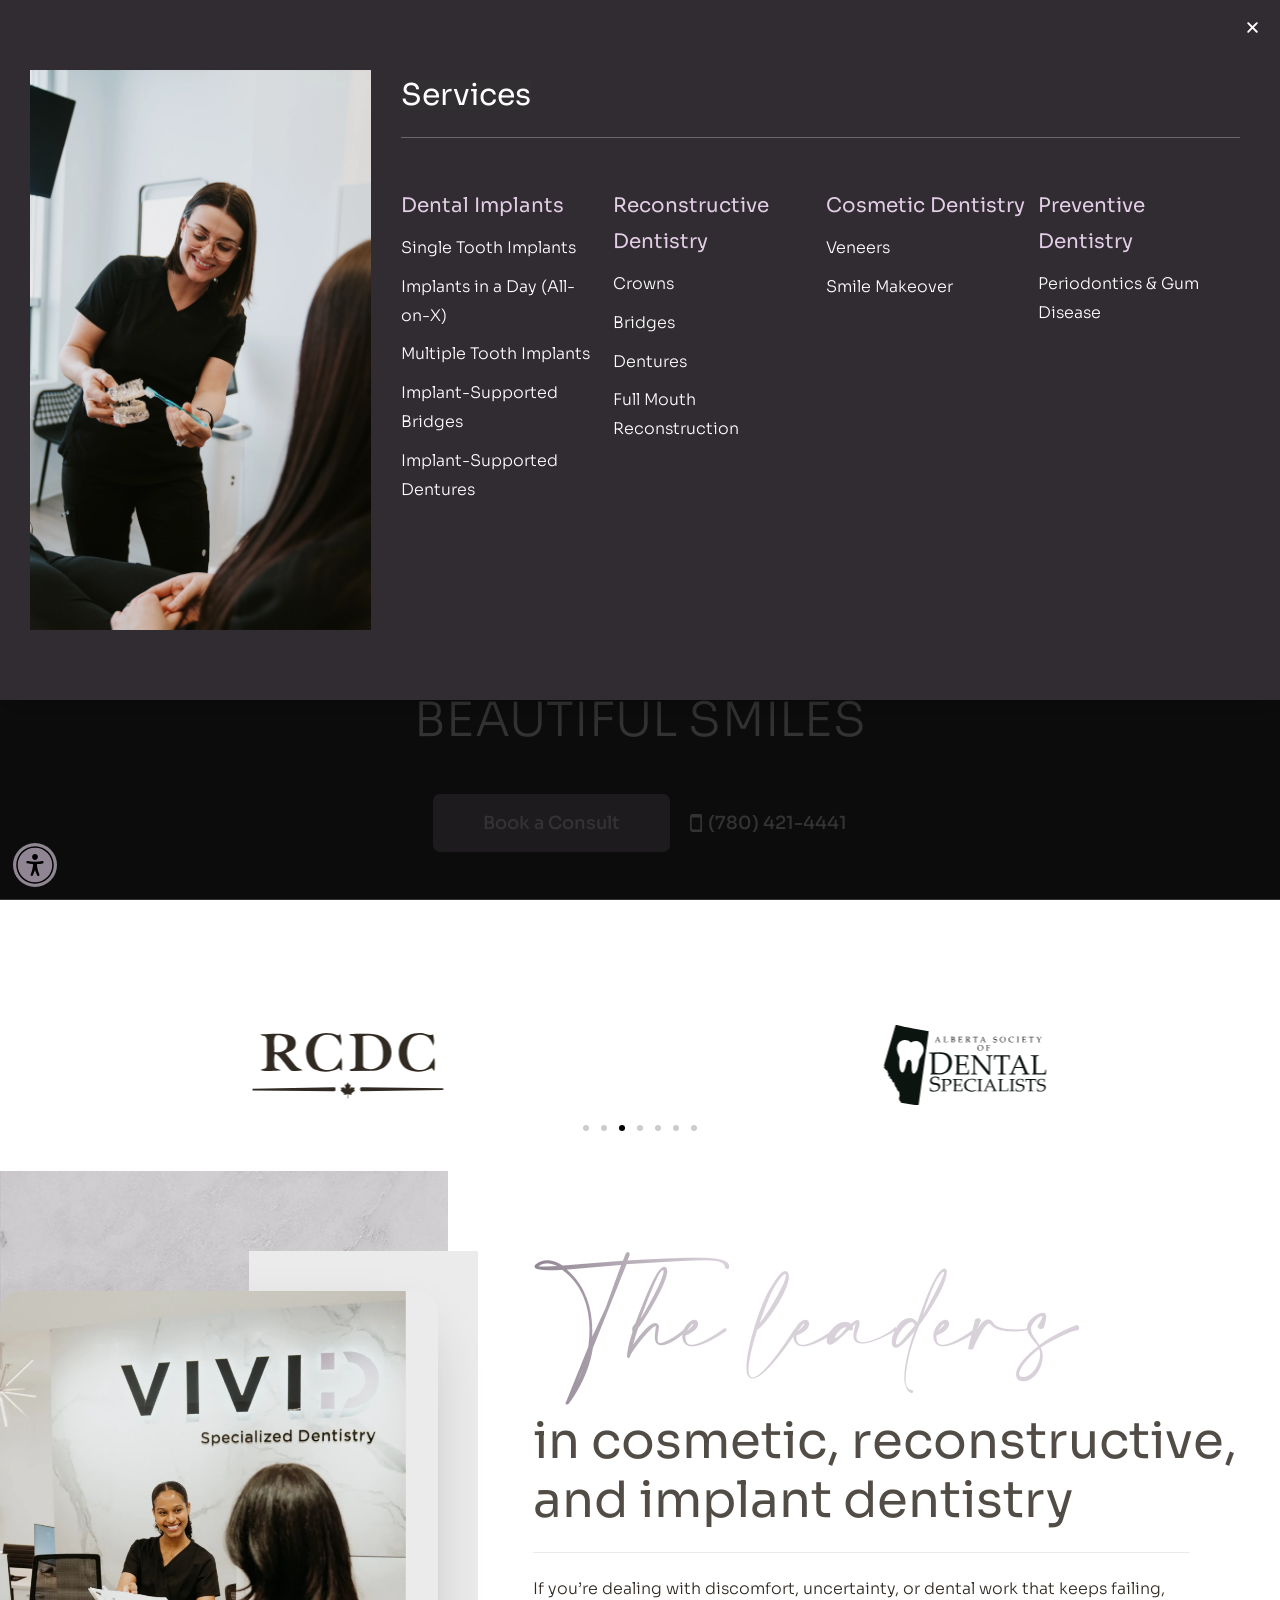
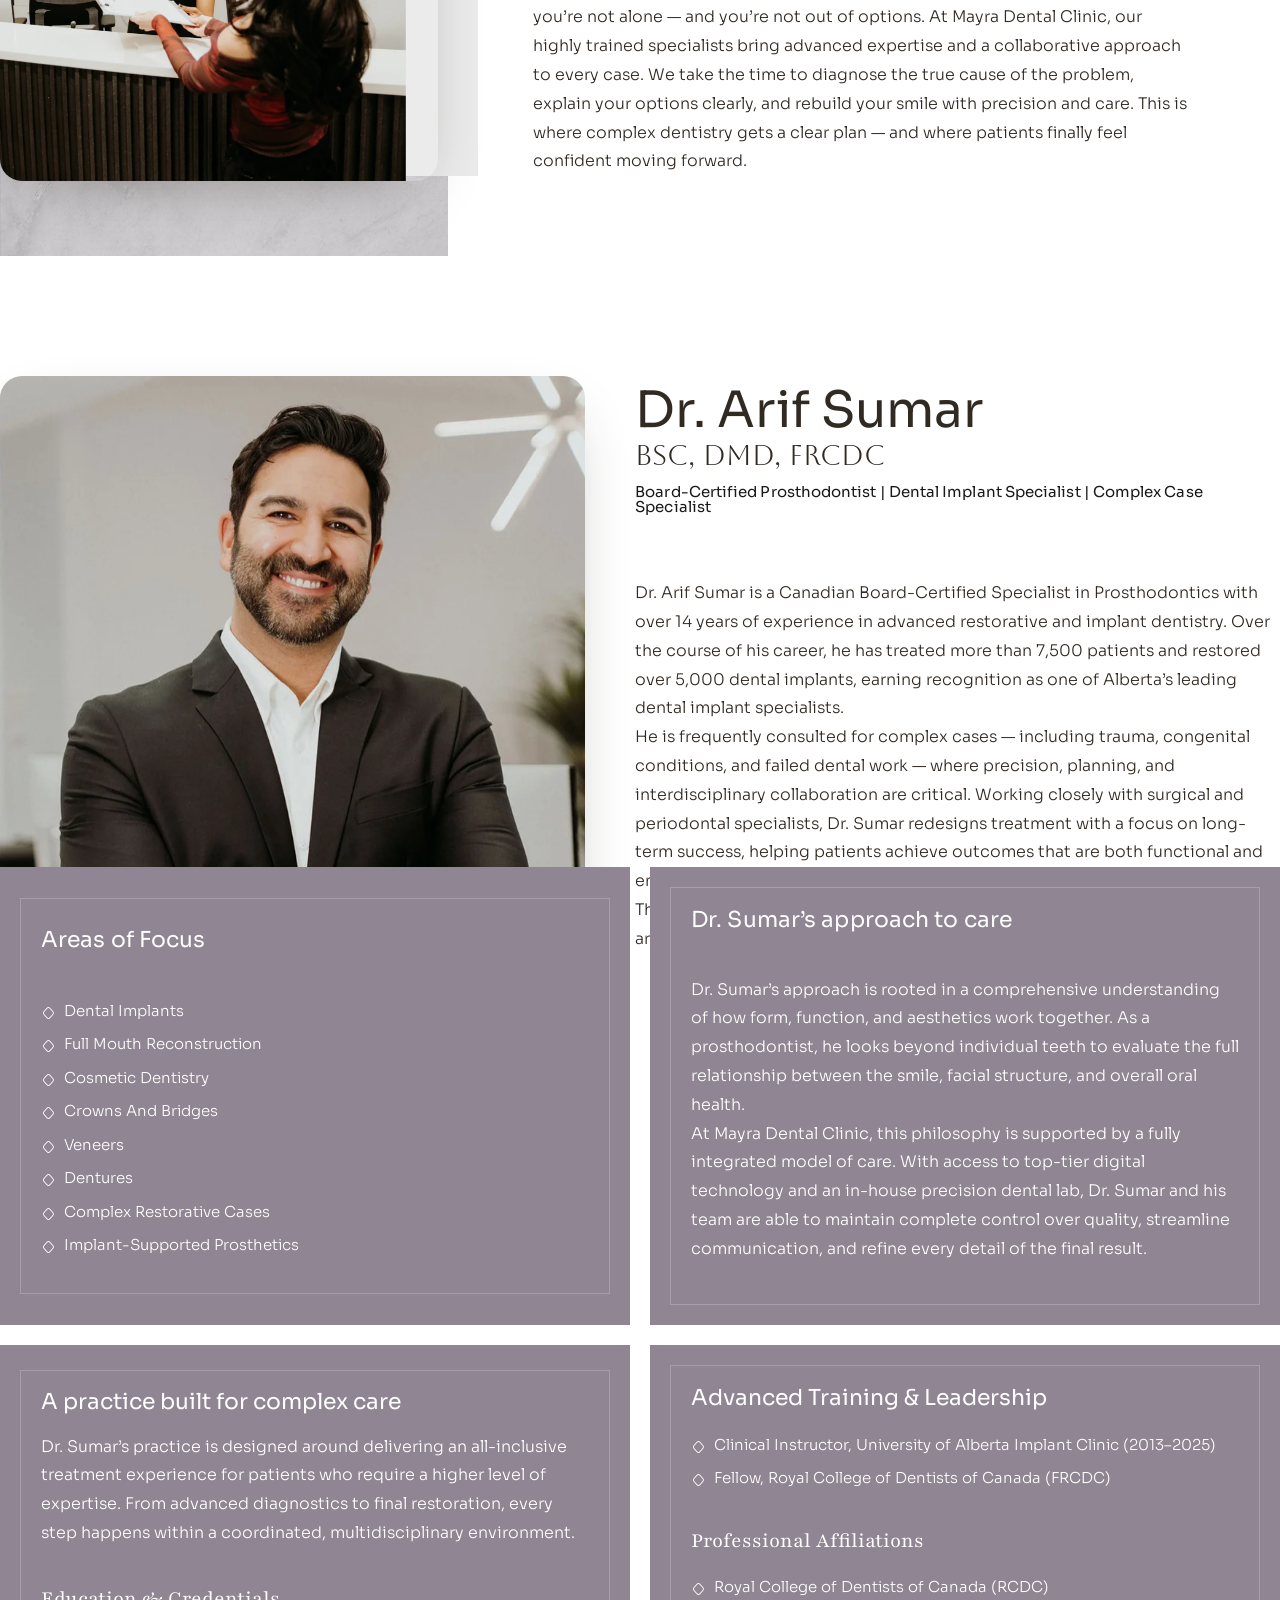
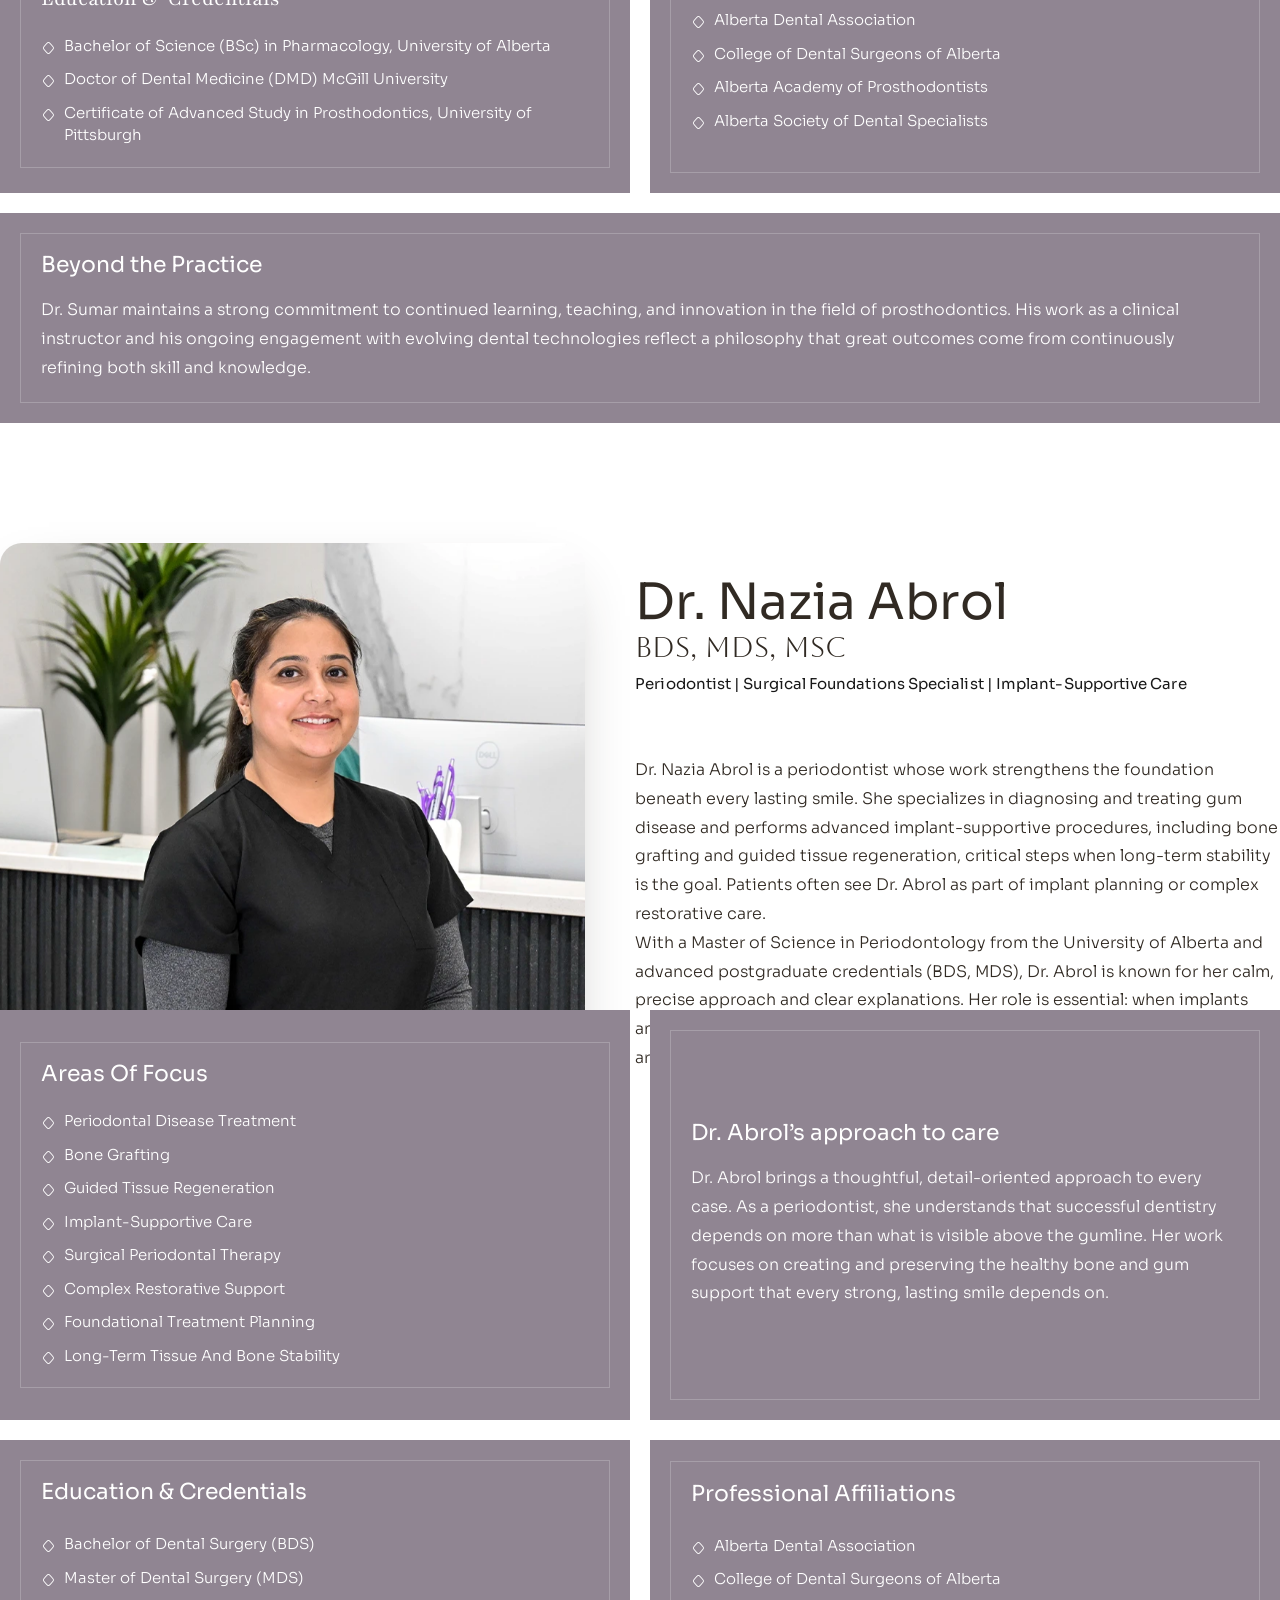
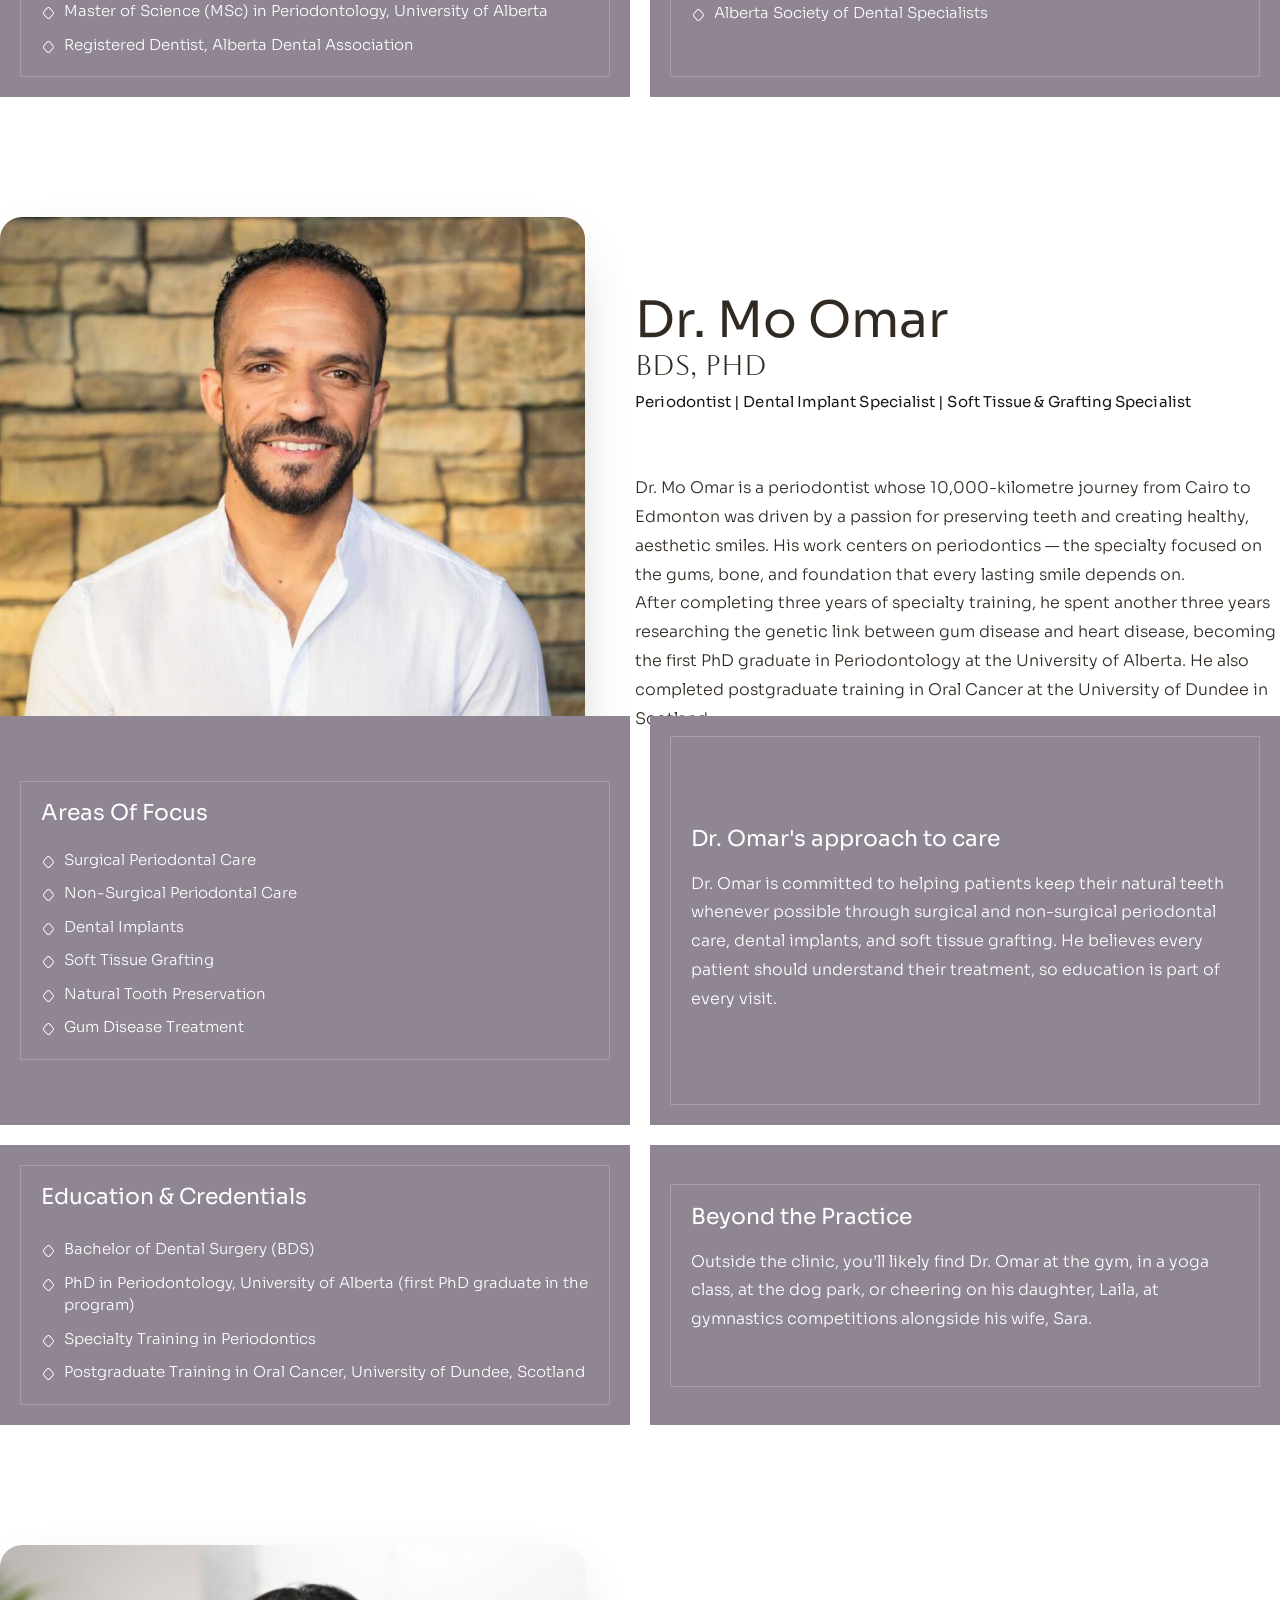
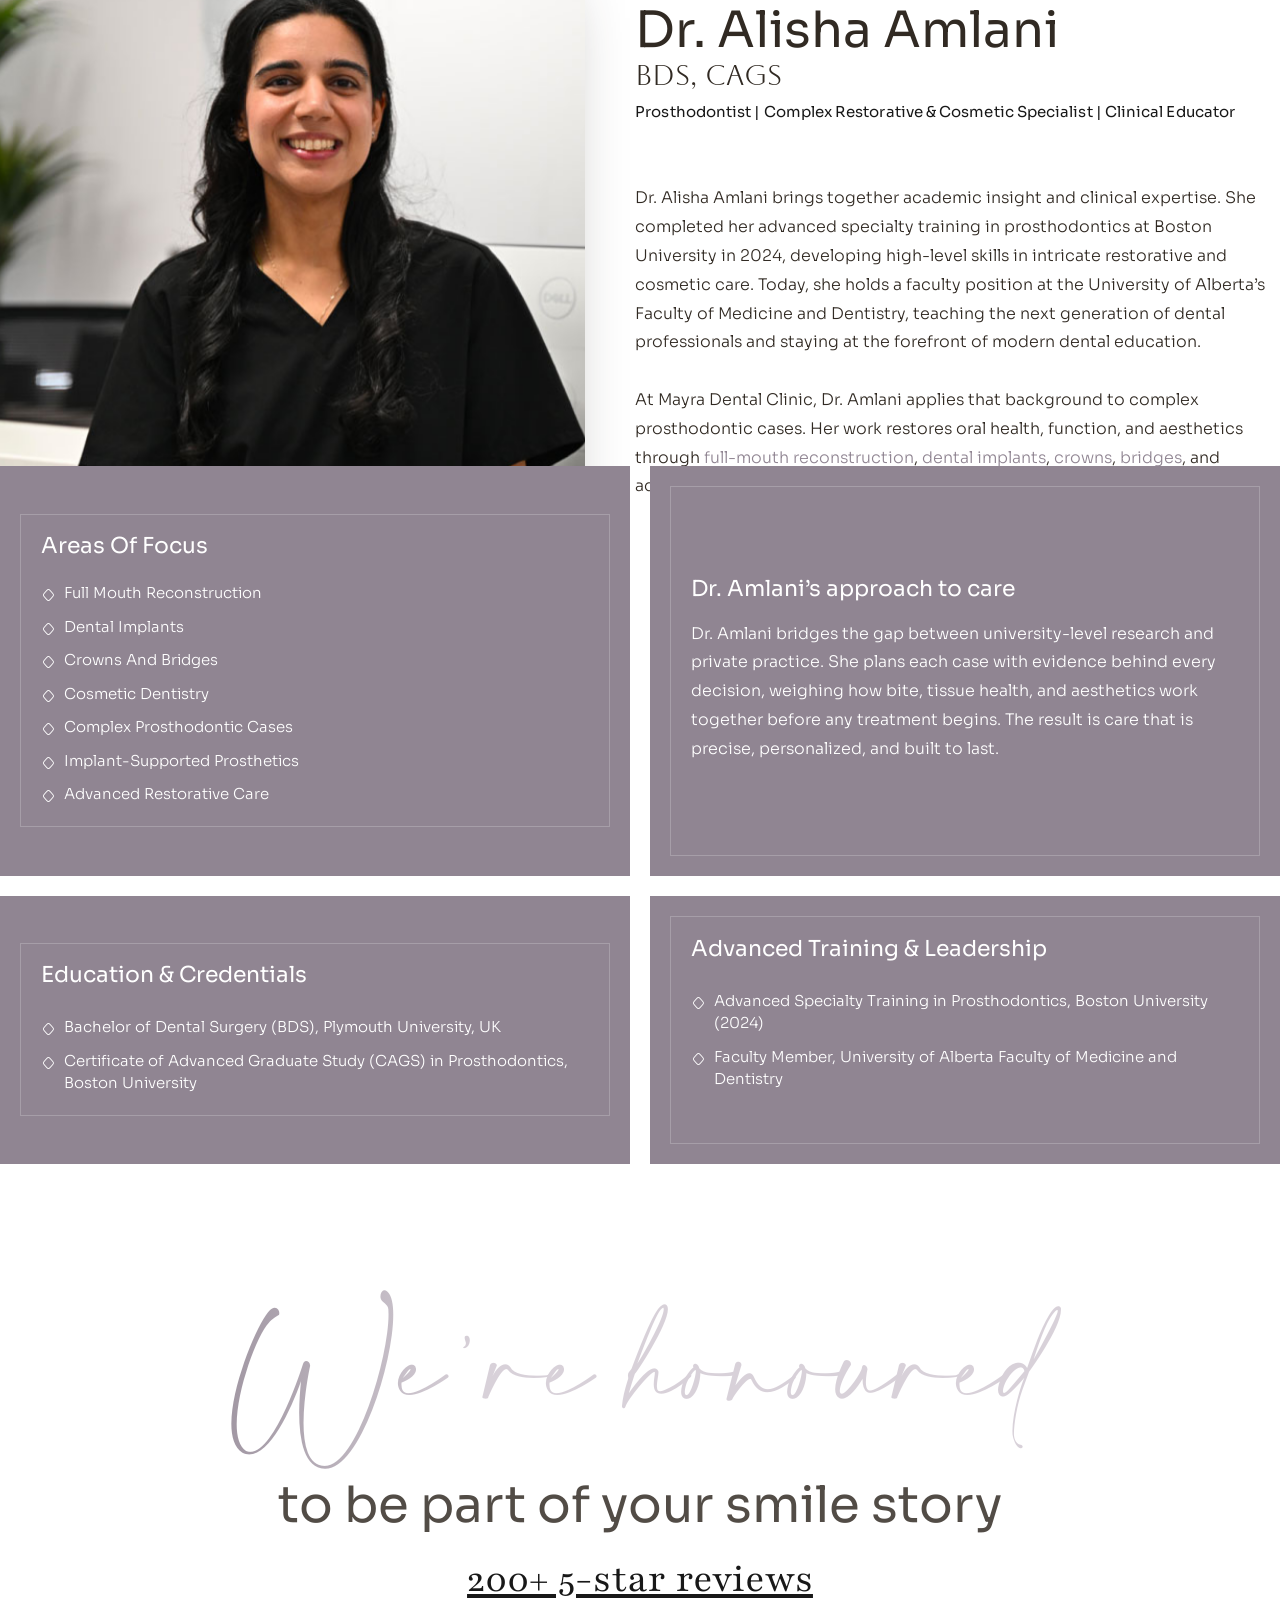
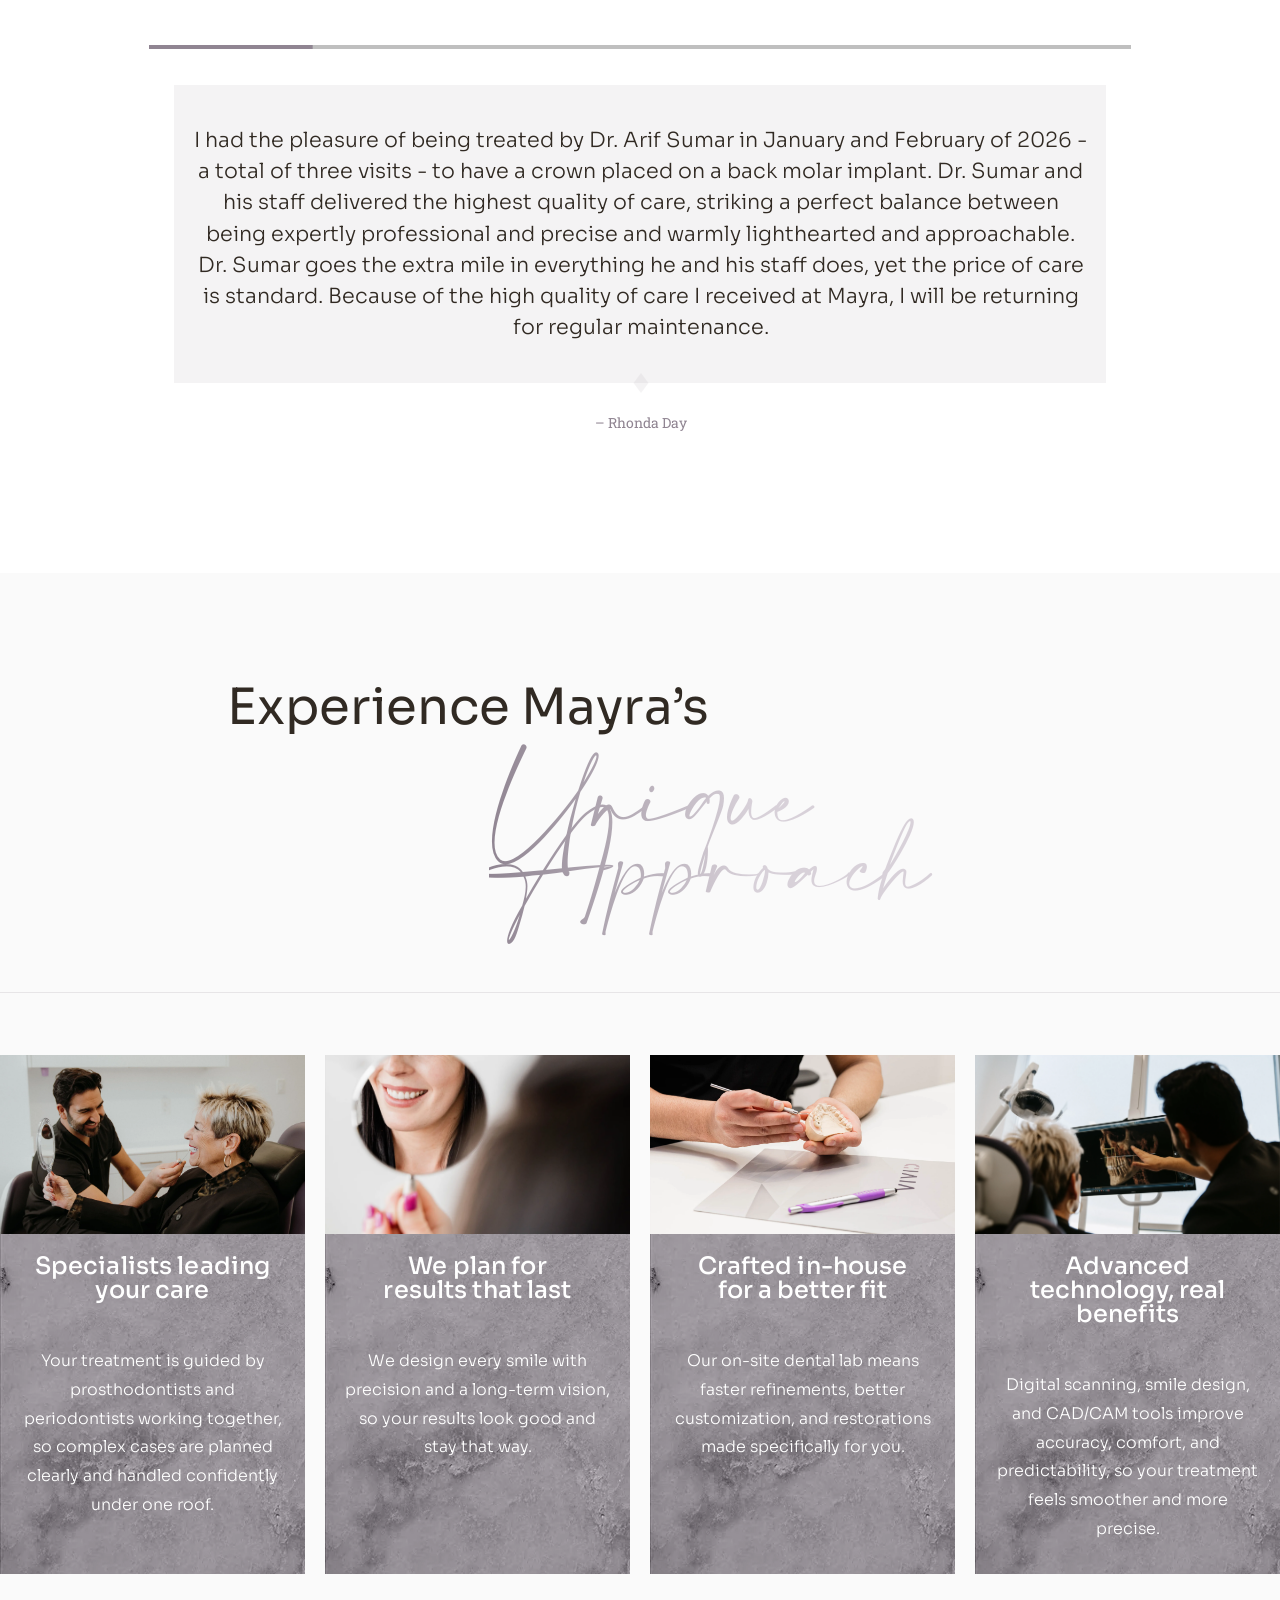
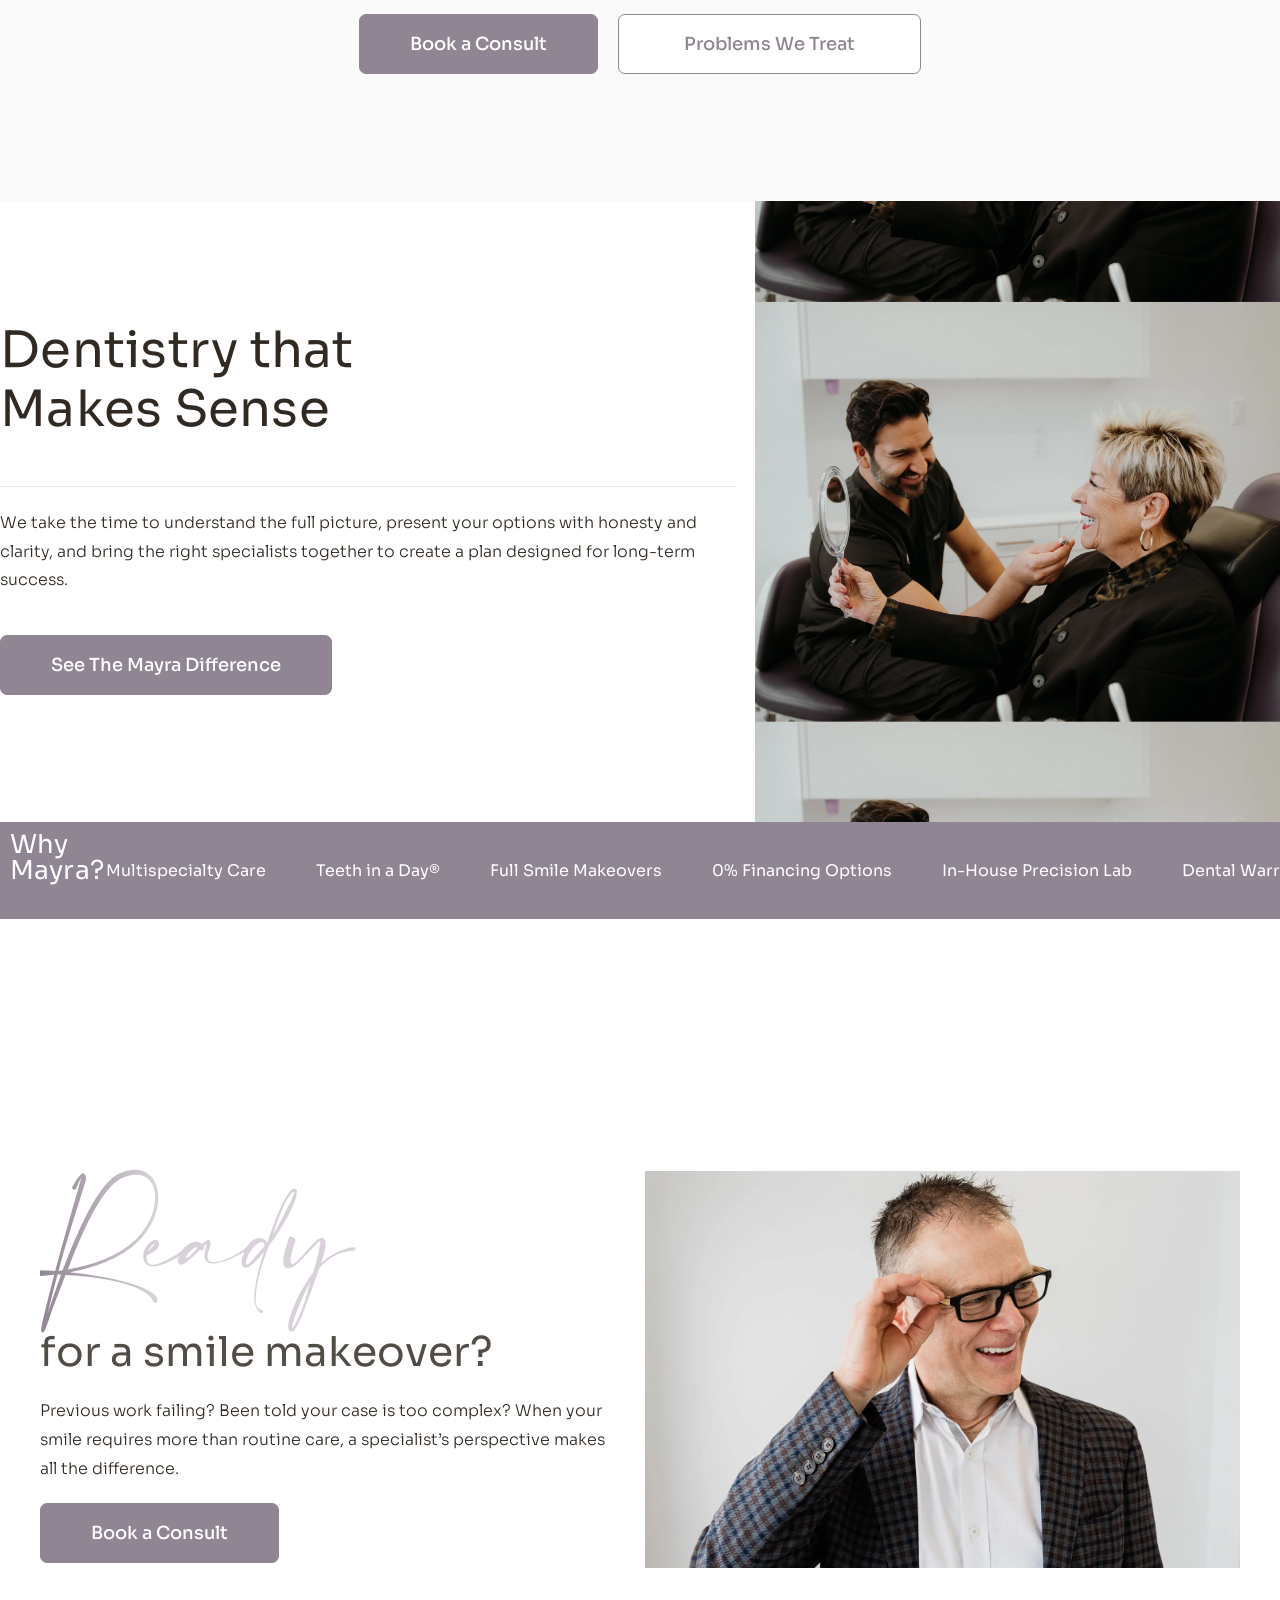
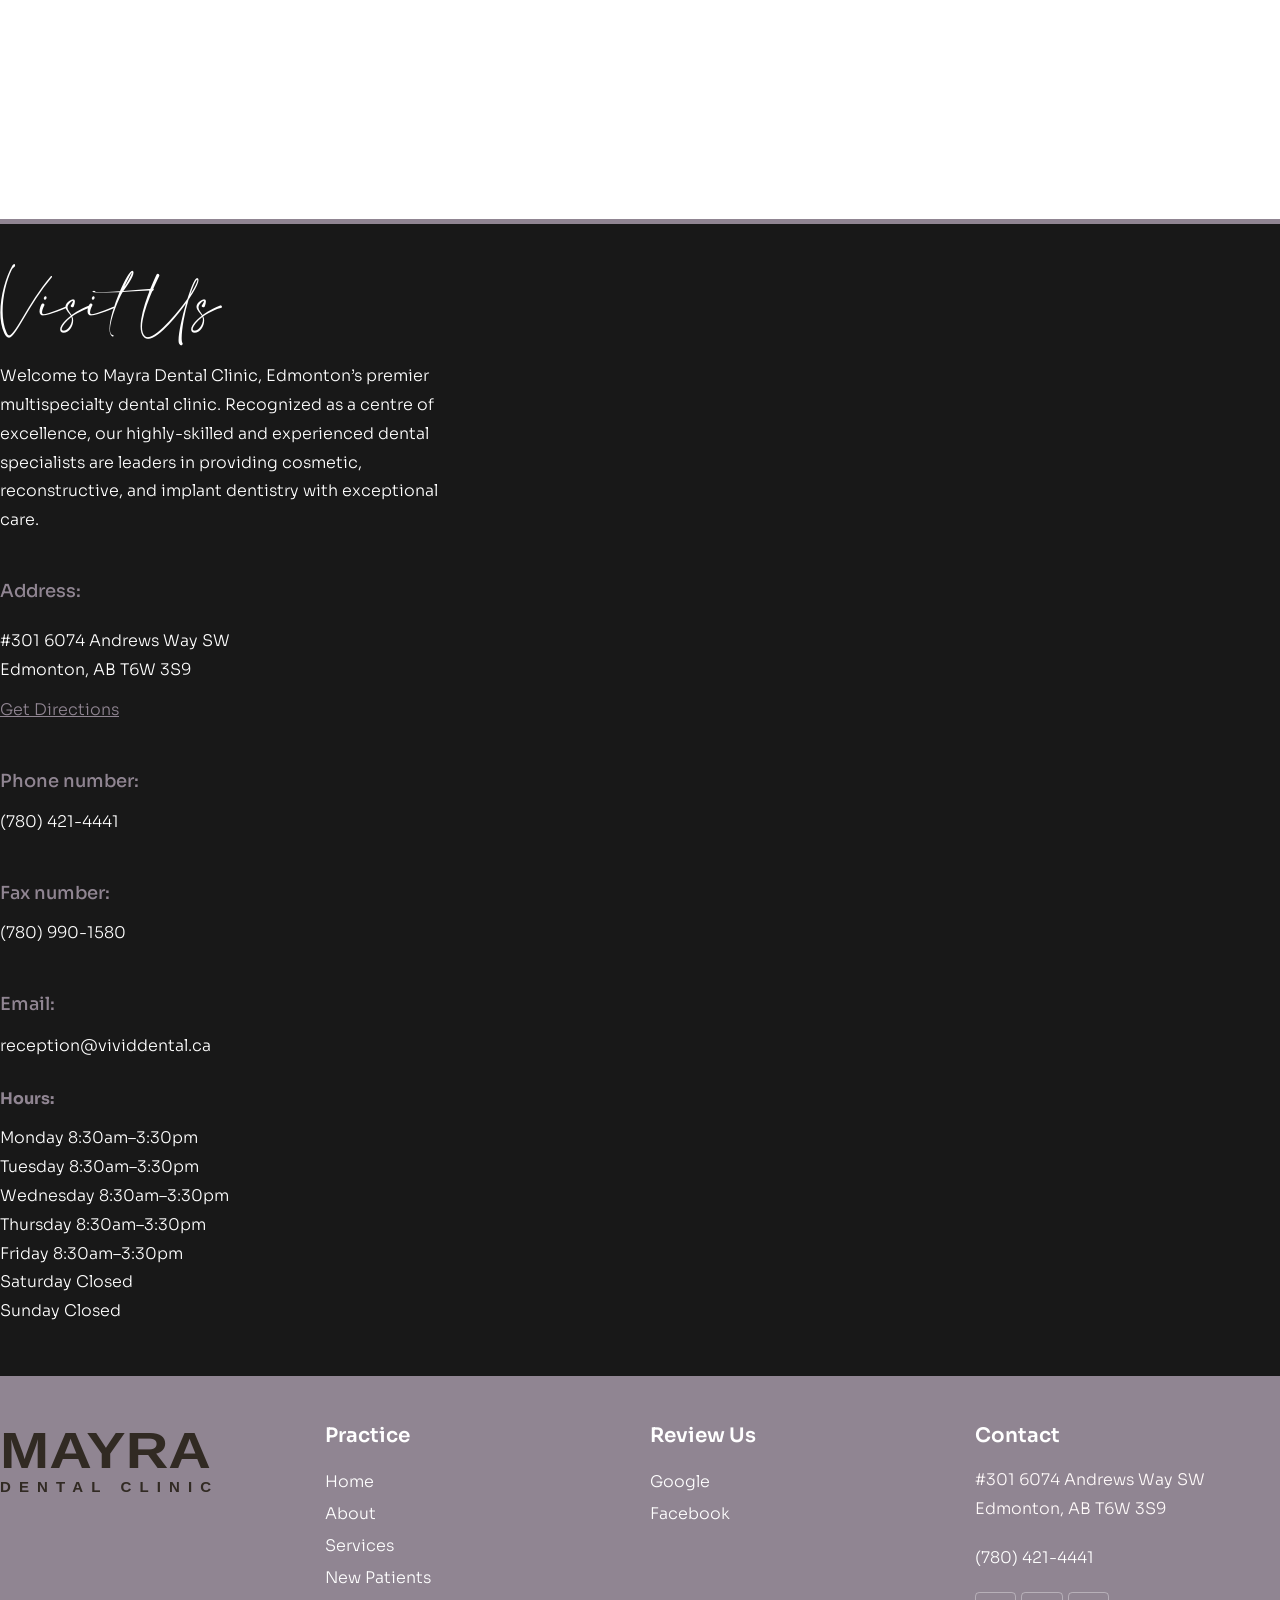
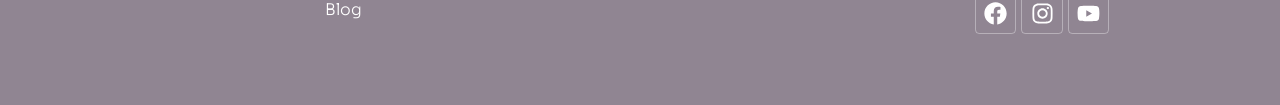
